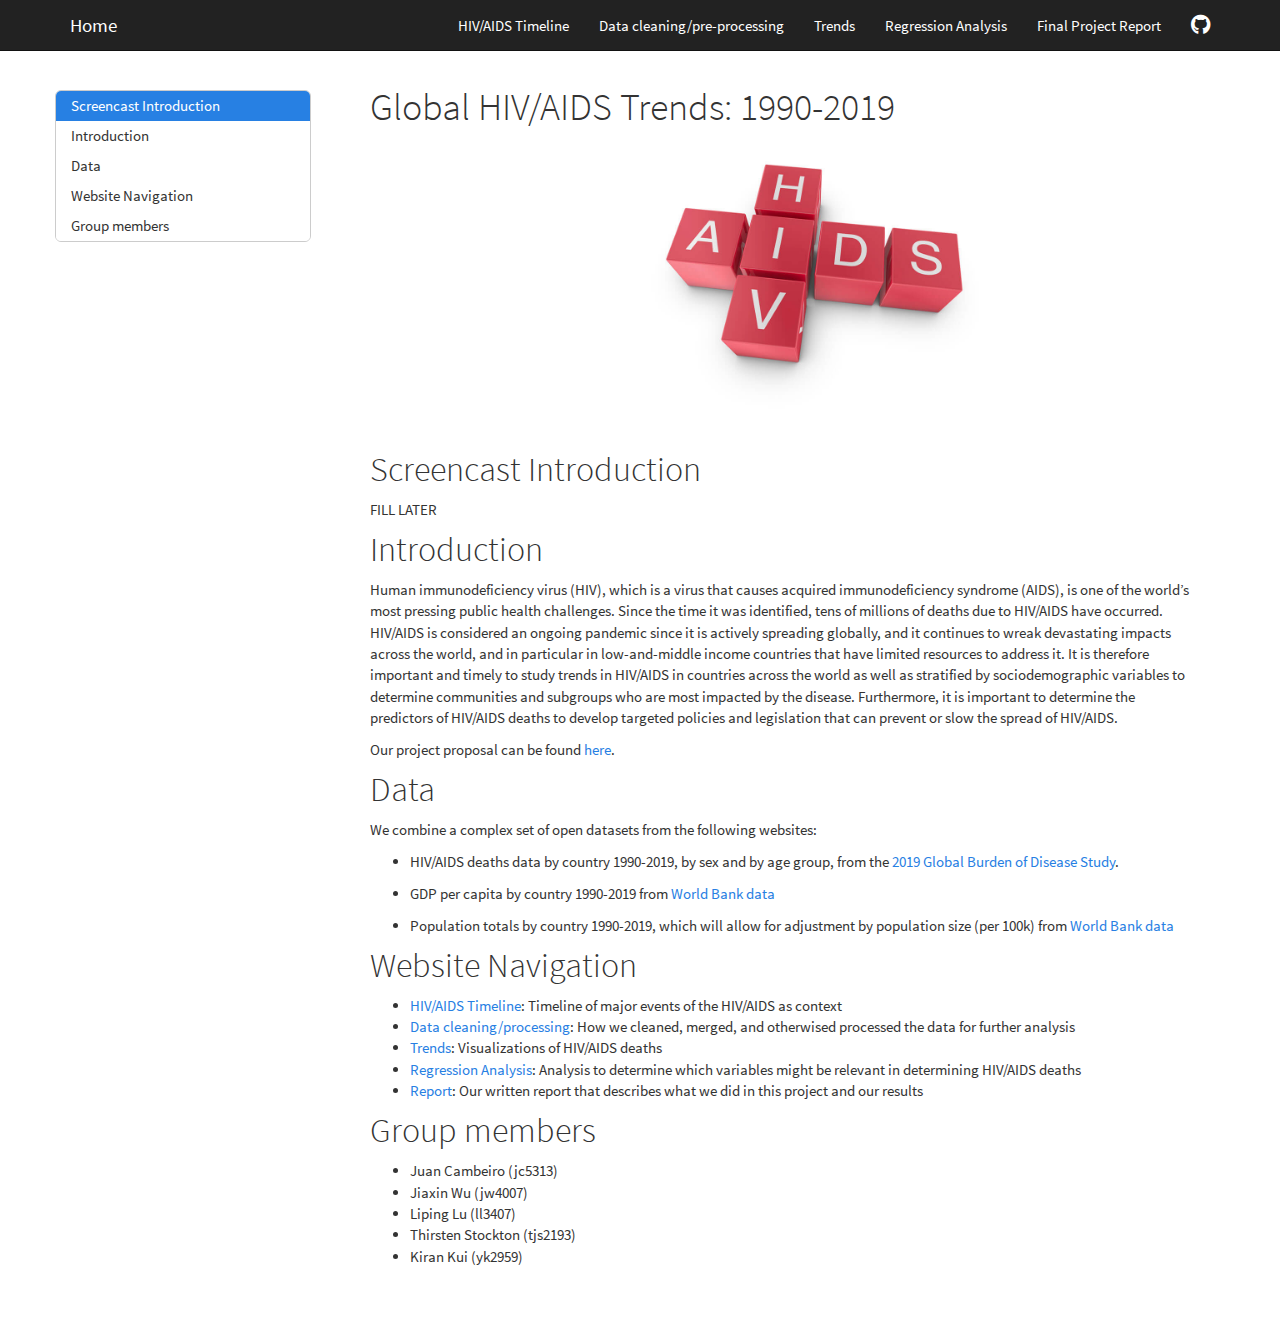
==== index.html @ 31a66072 "updates for clarity" ====
<!DOCTYPE html>

<html>

<head>

<meta charset="utf-8" />
<meta name="generator" content="pandoc" />
<meta http-equiv="X-UA-Compatible" content="IE=EDGE" />




<title>Global HIV/AIDS Trends: 1990-2019</title>

<script src="site_libs/header-attrs-2.18/header-attrs.js"></script>
<script src="site_libs/jquery-3.6.0/jquery-3.6.0.min.js"></script>
<meta name="viewport" content="width=device-width, initial-scale=1" />
<link href="site_libs/bootstrap-3.3.5/css/cosmo.min.css" rel="stylesheet" />
<script src="site_libs/bootstrap-3.3.5/js/bootstrap.min.js"></script>
<script src="site_libs/bootstrap-3.3.5/shim/html5shiv.min.js"></script>
<script src="site_libs/bootstrap-3.3.5/shim/respond.min.js"></script>
<style>h1 {font-size: 34px;}
       h1.title {font-size: 38px;}
       h2 {font-size: 30px;}
       h3 {font-size: 24px;}
       h4 {font-size: 18px;}
       h5 {font-size: 16px;}
       h6 {font-size: 12px;}
       code {color: inherit; background-color: rgba(0, 0, 0, 0.04);}
       pre:not([class]) { background-color: white }</style>
<script src="site_libs/jqueryui-1.11.4/jquery-ui.min.js"></script>
<link href="site_libs/tocify-1.9.1/jquery.tocify.css" rel="stylesheet" />
<script src="site_libs/tocify-1.9.1/jquery.tocify.js"></script>
<script src="site_libs/navigation-1.1/tabsets.js"></script>
<link href="site_libs/highlightjs-9.12.0/default.css" rel="stylesheet" />
<script src="site_libs/highlightjs-9.12.0/highlight.js"></script>
<link href="site_libs/font-awesome-5.1.0/css/all.css" rel="stylesheet" />
<link href="site_libs/font-awesome-5.1.0/css/v4-shims.css" rel="stylesheet" />

<style type="text/css">
  code{white-space: pre-wrap;}
  span.smallcaps{font-variant: small-caps;}
  span.underline{text-decoration: underline;}
  div.column{display: inline-block; vertical-align: top; width: 50%;}
  div.hanging-indent{margin-left: 1.5em; text-indent: -1.5em;}
  ul.task-list{list-style: none;}
    </style>

<style type="text/css">code{white-space: pre;}</style>
<script type="text/javascript">
if (window.hljs) {
  hljs.configure({languages: []});
  hljs.initHighlightingOnLoad();
  if (document.readyState && document.readyState === "complete") {
    window.setTimeout(function() { hljs.initHighlighting(); }, 0);
  }
}
</script>









<style type = "text/css">
.main-container {
  max-width: 940px;
  margin-left: auto;
  margin-right: auto;
}
img {
  max-width:100%;
}
.tabbed-pane {
  padding-top: 12px;
}
.html-widget {
  margin-bottom: 20px;
}
button.code-folding-btn:focus {
  outline: none;
}
summary {
  display: list-item;
}
details > summary > p:only-child {
  display: inline;
}
pre code {
  padding: 0;
}
</style>


<style type="text/css">
.dropdown-submenu {
  position: relative;
}
.dropdown-submenu>.dropdown-menu {
  top: 0;
  left: 100%;
  margin-top: -6px;
  margin-left: -1px;
  border-radius: 0 6px 6px 6px;
}
.dropdown-submenu:hover>.dropdown-menu {
  display: block;
}
.dropdown-submenu>a:after {
  display: block;
  content: " ";
  float: right;
  width: 0;
  height: 0;
  border-color: transparent;
  border-style: solid;
  border-width: 5px 0 5px 5px;
  border-left-color: #cccccc;
  margin-top: 5px;
  margin-right: -10px;
}
.dropdown-submenu:hover>a:after {
  border-left-color: #adb5bd;
}
.dropdown-submenu.pull-left {
  float: none;
}
.dropdown-submenu.pull-left>.dropdown-menu {
  left: -100%;
  margin-left: 10px;
  border-radius: 6px 0 6px 6px;
}
</style>

<script type="text/javascript">
// manage active state of menu based on current page
$(document).ready(function () {
  // active menu anchor
  href = window.location.pathname
  href = href.substr(href.lastIndexOf('/') + 1)
  if (href === "")
    href = "index.html";
  var menuAnchor = $('a[href="' + href + '"]');

  // mark the anchor link active (and if it's in a dropdown, also mark that active)
  var dropdown = menuAnchor.closest('li.dropdown');
  if (window.bootstrap) { // Bootstrap 4+
    menuAnchor.addClass('active');
    dropdown.find('> .dropdown-toggle').addClass('active');
  } else { // Bootstrap 3
    menuAnchor.parent().addClass('active');
    dropdown.addClass('active');
  }

  // Navbar adjustments
  var navHeight = $(".navbar").first().height() + 15;
  var style = document.createElement('style');
  var pt = "padding-top: " + navHeight + "px; ";
  var mt = "margin-top: -" + navHeight + "px; ";
  var css = "";
  // offset scroll position for anchor links (for fixed navbar)
  for (var i = 1; i <= 6; i++) {
    css += ".section h" + i + "{ " + pt + mt + "}\n";
  }
  style.innerHTML = "body {" + pt + "padding-bottom: 40px; }\n" + css;
  document.head.appendChild(style);
});
</script>

<!-- tabsets -->

<style type="text/css">
.tabset-dropdown > .nav-tabs {
  display: inline-table;
  max-height: 500px;
  min-height: 44px;
  overflow-y: auto;
  border: 1px solid #ddd;
  border-radius: 4px;
}

.tabset-dropdown > .nav-tabs > li.active:before, .tabset-dropdown > .nav-tabs.nav-tabs-open:before {
  content: "\e259";
  font-family: 'Glyphicons Halflings';
  display: inline-block;
  padding: 10px;
  border-right: 1px solid #ddd;
}

.tabset-dropdown > .nav-tabs.nav-tabs-open > li.active:before {
  content: "\e258";
  font-family: 'Glyphicons Halflings';
  border: none;
}

.tabset-dropdown > .nav-tabs > li.active {
  display: block;
}

.tabset-dropdown > .nav-tabs > li > a,
.tabset-dropdown > .nav-tabs > li > a:focus,
.tabset-dropdown > .nav-tabs > li > a:hover {
  border: none;
  display: inline-block;
  border-radius: 4px;
  background-color: transparent;
}

.tabset-dropdown > .nav-tabs.nav-tabs-open > li {
  display: block;
  float: none;
}

.tabset-dropdown > .nav-tabs > li {
  display: none;
}
</style>

<!-- code folding -->



<style type="text/css">

#TOC {
  margin: 25px 0px 20px 0px;
}
@media (max-width: 768px) {
#TOC {
  position: relative;
  width: 100%;
}
}

@media print {
.toc-content {
  /* see https://github.com/w3c/csswg-drafts/issues/4434 */
  float: right;
}
}

.toc-content {
  padding-left: 30px;
  padding-right: 40px;
}

div.main-container {
  max-width: 1200px;
}

div.tocify {
  width: 20%;
  max-width: 260px;
  max-height: 85%;
}

@media (min-width: 768px) and (max-width: 991px) {
  div.tocify {
    width: 25%;
  }
}

@media (max-width: 767px) {
  div.tocify {
    width: 100%;
    max-width: none;
  }
}

.tocify ul, .tocify li {
  line-height: 20px;
}

.tocify-subheader .tocify-item {
  font-size: 0.90em;
}

.tocify .list-group-item {
  border-radius: 0px;
}


</style>



</head>

<body>


<div class="container-fluid main-container">


<!-- setup 3col/9col grid for toc_float and main content  -->
<div class="row">
<div class="col-xs-12 col-sm-4 col-md-3">
<div id="TOC" class="tocify">
</div>
</div>

<div class="toc-content col-xs-12 col-sm-8 col-md-9">




<div class="navbar navbar-default  navbar-fixed-top" role="navigation">
  <div class="container">
    <div class="navbar-header">
      <button type="button" class="navbar-toggle collapsed" data-toggle="collapse" data-bs-toggle="collapse" data-target="#navbar" data-bs-target="#navbar">
        <span class="icon-bar"></span>
        <span class="icon-bar"></span>
        <span class="icon-bar"></span>
      </button>
      <a class="navbar-brand" href="index.html">Home</a>
    </div>
    <div id="navbar" class="navbar-collapse collapse">
      <ul class="nav navbar-nav">
        
      </ul>
      <ul class="nav navbar-nav navbar-right">
        <li>
  <a href="timeline.html">HIV/AIDS Timeline</a>
</li>
<li>
  <a href="data.html">Data cleaning/pre-processing</a>
</li>
<li>
  <a href="trends.html">Trends</a>
</li>
<li>
  <a href="regression.html">Regression Analysis</a>
</li>
<li>
  <a href="report.html">Final Project Report</a>
</li>
<li>
  <a href="https://github.com/juancambeiro1/hiv_trends.github.io">
    <span class="fa fa-github fa-lg"></span>
     
  </a>
</li>
      </ul>
    </div><!--/.nav-collapse -->
  </div><!--/.container -->
</div><!--/.navbar -->

<div id="header">



<h1 class="title toc-ignore">Global HIV/AIDS Trends: 1990-2019</h1>

</div>


<center>
<img src="images/hiv.jpg" width="500" />
</center>
<p><br></p>
<div id="screencast-introduction" class="section level1">
<h1>Screencast Introduction</h1>
<p>FILL LATER</p>
</div>
<div id="introduction" class="section level1">
<h1>Introduction</h1>
<p>Human immunodeficiency virus (HIV), which is a virus that causes
acquired immunodeficiency syndrome (AIDS), is one of the world’s most
pressing public health challenges. Since the time it was identified,
tens of millions of deaths due to HIV/AIDS have occurred. HIV/AIDS is
considered an ongoing pandemic since it is actively spreading globally,
and it continues to wreak devastating impacts across the world, and in
particular in low-and-middle income countries that have limited
resources to address it. It is therefore important and timely to study
trends in HIV/AIDS in countries across the world as well as stratified
by sociodemographic variables to determine communities and subgroups who
are most impacted by the disease. Furthermore, it is important to
determine the predictors of HIV/AIDS deaths to develop targeted policies
and legislation that can prevent or slow the spread of HIV/AIDS.</p>
<p>Our project proposal can be found <a
href="proposal.html">here</a>.</p>
</div>
<div id="data" class="section level1">
<h1>Data</h1>
<p>We combine a complex set of open datasets from the following
websites:</p>
<ul>
<li><p>HIV/AIDS deaths data by country 1990-2019, by sex and by age
group, from the <a
href="https://vizhub.healthdata.org/gbd-results/?params=gbd-api-2019-public/c896c16b3ce69e85653c71c75e780f64">2019
Global Burden of Disease Study</a>.</p></li>
<li><p>GDP per capita by country 1990-2019 from <a
href="https://data.worldbank.org/indicator/NY.GDP.PCAP.CD?end=2019&amp;start=1990">World
Bank data</a></p></li>
<li><p>Population totals by country 1990-2019, which will allow for
adjustment by population size (per 100k) from <a
href="https://data.worldbank.org/indicator/SP.POP.TOTL">World Bank
data</a></p></li>
</ul>
</div>
<div id="website-navigation" class="section level1">
<h1>Website Navigation</h1>
<ul>
<li><a href="timeline.html">HIV/AIDS Timeline</a>: Timeline of major
events of the HIV/AIDS as context</li>
<li><a href="data.html">Data cleaning/processing</a>: How we cleaned,
merged, and otherwised processed the data for further analysis</li>
<li><a href="trends.html">Trends</a>: Visualizations of HIV/AIDS
deaths</li>
<li><a href="regression.html">Regression Analysis</a>: Analysis to
determine which variables might be relevant in determining HIV/AIDS
deaths</li>
<li><a href="report.html">Report</a>: Our written report that describes
what we did in this project and our results</li>
</ul>
</div>
<div id="group-members" class="section level1">
<h1>Group members</h1>
<ul>
<li>Juan Cambeiro (jc5313)</li>
<li>Jiaxin Wu (jw4007)</li>
<li>Liping Lu (ll3407)</li>
<li>Thirsten Stockton (tjs2193)</li>
<li>Kiran Kui (yk2959)</li>
</ul>
</div>



</div>
</div>

</div>

<script>

// add bootstrap table styles to pandoc tables
function bootstrapStylePandocTables() {
  $('tr.odd').parent('tbody').parent('table').addClass('table table-condensed');
}
$(document).ready(function () {
  bootstrapStylePandocTables();
});


</script>

<!-- tabsets -->

<script>
$(document).ready(function () {
  window.buildTabsets("TOC");
});

$(document).ready(function () {
  $('.tabset-dropdown > .nav-tabs > li').click(function () {
    $(this).parent().toggleClass('nav-tabs-open');
  });
});
</script>

<!-- code folding -->

<script>
$(document).ready(function ()  {

    // temporarily add toc-ignore selector to headers for the consistency with Pandoc
    $('.unlisted.unnumbered').addClass('toc-ignore')

    // move toc-ignore selectors from section div to header
    $('div.section.toc-ignore')
        .removeClass('toc-ignore')
        .children('h1,h2,h3,h4,h5').addClass('toc-ignore');

    // establish options
    var options = {
      selectors: "h1,h2,h3",
      theme: "bootstrap3",
      context: '.toc-content',
      hashGenerator: function (text) {
        return text.replace(/[.\\/?&!#<>]/g, '').replace(/\s/g, '_');
      },
      ignoreSelector: ".toc-ignore",
      scrollTo: 0
    };
    options.showAndHide = true;
    options.smoothScroll = true;

    // tocify
    var toc = $("#TOC").tocify(options).data("toc-tocify");
});
</script>

<!-- dynamically load mathjax for compatibility with self-contained -->
<script>
  (function () {
    var script = document.createElement("script");
    script.type = "text/javascript";
    script.src  = "https://mathjax.rstudio.com/latest/MathJax.js?config=TeX-AMS-MML_HTMLorMML";
    document.getElementsByTagName("head")[0].appendChild(script);
  })();
</script>

</body>
</html>
---- site_libs/bootstrap-3.3.5/css/cosmo.min.css ----
@font-face {
  font-family: 'Source Sans Pro';
  font-style: normal;
  font-weight: 300;
  src: url(fonts/SourceSansProLight.ttf) format('truetype');
}
@font-face {
  font-family: 'Source Sans Pro';
  font-style: normal;
  font-weight: 400;
  src: url(fonts/SourceSansPro.ttf) format('truetype');
}
@font-face {
  font-family: 'Source Sans Pro';
  font-style: normal;
  font-weight: 700;
  src: url(fonts/SourceSansProBold.ttf) format('truetype');
}

/*!
 * bootswatch v3.3.6
 * Homepage: http://bootswatch.com
 * Copyright 2012-2015 Thomas Park
 * Licensed under MIT
 * Based on Bootstrap
*//*!
 * Bootstrap v3.3.6 (http://getbootstrap.com)
 * Copyright 2011-2015 Twitter, Inc.
 * Licensed under MIT (https://github.com/twbs/bootstrap/blob/master/LICENSE)
 *//*! normalize.css v3.0.3 | MIT License | github.com/necolas/normalize.css */html{font-family:sans-serif;-ms-text-size-adjust:100%;-webkit-text-size-adjust:100%}body{margin:0}article,aside,details,figcaption,figure,footer,header,hgroup,main,menu,nav,section,summary{display:block}audio,canvas,progress,video{display:inline-block;vertical-align:baseline}audio:not([controls]){display:none;height:0}[hidden],template{display:none}a{background-color:transparent}a:active,a:hover{outline:0}abbr[title]{border-bottom:1px dotted}b,strong{font-weight:bold}dfn{font-style:italic}h1{font-size:2em;margin:0.67em 0}mark{background:#ff0;color:#000}small{font-size:80%}sub,sup{font-size:75%;line-height:0;position:relative;vertical-align:baseline}sup{top:-0.5em}sub{bottom:-0.25em}img{border:0}svg:not(:root){overflow:hidden}figure{margin:1em 40px}hr{-webkit-box-sizing:content-box;-moz-box-sizing:content-box;box-sizing:content-box;height:0}pre{overflow:auto}code,kbd,pre,samp{font-family:monospace, monospace;font-size:1em}button,input,optgroup,select,textarea{color:inherit;font:inherit;margin:0}button{overflow:visible}button,select{text-transform:none}button,html input[type="button"],input[type="reset"],input[type="submit"]{-webkit-appearance:button;cursor:pointer}button[disabled],html input[disabled]{cursor:default}button::-moz-focus-inner,input::-moz-focus-inner{border:0;padding:0}input{line-height:normal}input[type="checkbox"],input[type="radio"]{-webkit-box-sizing:border-box;-moz-box-sizing:border-box;box-sizing:border-box;padding:0}input[type="number"]::-webkit-inner-spin-button,input[type="number"]::-webkit-outer-spin-button{height:auto}input[type="search"]{-webkit-appearance:textfield;-webkit-box-sizing:content-box;-moz-box-sizing:content-box;box-sizing:content-box}input[type="search"]::-webkit-search-cancel-button,input[type="search"]::-webkit-search-decoration{-webkit-appearance:none}fieldset{border:1px solid #c0c0c0;margin:0 2px;padding:0.35em 0.625em 0.75em}legend{border:0;padding:0}textarea{overflow:auto}optgroup{font-weight:bold}table{border-collapse:collapse;border-spacing:0}td,th{padding:0}/*! Source: https://github.com/h5bp/html5-boilerplate/blob/master/src/css/main.css */@media print{*,*:before,*:after{background:transparent !important;color:#000 !important;-webkit-box-shadow:none !important;box-shadow:none !important;text-shadow:none !important}a,a:visited{text-decoration:underline}a[href]:after{content:" (" attr(href) ")"}abbr[title]:after{content:" (" attr(title) ")"}a[href^="#"]:after,a[href^="javascript:"]:after{content:""}pre,blockquote{border:1px solid #999;page-break-inside:avoid}thead{display:table-header-group}tr,img{page-break-inside:avoid}img{max-width:100% !important}p,h2,h3{orphans:3;widows:3}h2,h3{page-break-after:avoid}.navbar{display:none}.btn>.caret,.dropup>.btn>.caret{border-top-color:#000 !important}.label{border:1px solid #000}.table{border-collapse:collapse !important}.table td,.table th{background-color:#fff !important}.table-bordered th,.table-bordered td{border:1px solid #ddd !important}}@font-face{font-family:'Glyphicons Halflings';src:url('../fonts/glyphicons-halflings-regular.eot');src:url('../fonts/glyphicons-halflings-regular.eot?#iefix') format('embedded-opentype'),url('../fonts/glyphicons-halflings-regular.woff') format('woff'),url('../fonts/glyphicons-halflings-regular.ttf') format('truetype'),url('../fonts/glyphicons-halflings-regular.svg#glyphicons_halflingsregular') format('svg')}.glyphicon{position:relative;top:1px;display:inline-block;font-family:'Glyphicons Halflings';font-style:normal;font-weight:normal;line-height:1;-webkit-font-smoothing:antialiased;-moz-osx-font-smoothing:grayscale}.glyphicon-asterisk:before{content:"\002a"}.glyphicon-plus:before{content:"\002b"}.glyphicon-euro:before,.glyphicon-eur:before{content:"\20ac"}.glyphicon-minus:before{content:"\2212"}.glyphicon-cloud:before{content:"\2601"}.glyphicon-envelope:before{content:"\2709"}.glyphicon-pencil:before{content:"\270f"}.glyphicon-glass:before{content:"\e001"}.glyphicon-music:before{content:"\e002"}.glyphicon-search:before{content:"\e003"}.glyphicon-heart:before{content:"\e005"}.glyphicon-star:before{content:"\e006"}.glyphicon-star-empty:before{content:"\e007"}.glyphicon-user:before{content:"\e008"}.glyphicon-film:before{content:"\e009"}.glyphicon-th-large:before{content:"\e010"}.glyphicon-th:before{content:"\e011"}.glyphicon-th-list:before{content:"\e012"}.glyphicon-ok:before{content:"\e013"}.glyphicon-remove:before{content:"\e014"}.glyphicon-zoom-in:before{content:"\e015"}.glyphicon-zoom-out:before{content:"\e016"}.glyphicon-off:before{content:"\e017"}.glyphicon-signal:before{content:"\e018"}.glyphicon-cog:before{content:"\e019"}.glyphicon-trash:before{content:"\e020"}.glyphicon-home:before{content:"\e021"}.glyphicon-file:before{content:"\e022"}.glyphicon-time:before{content:"\e023"}.glyphicon-road:before{content:"\e024"}.glyphicon-download-alt:before{content:"\e025"}.glyphicon-download:before{content:"\e026"}.glyphicon-upload:before{content:"\e027"}.glyphicon-inbox:before{content:"\e028"}.glyphicon-play-circle:before{content:"\e029"}.glyphicon-repeat:before{content:"\e030"}.glyphicon-refresh:before{content:"\e031"}.glyphicon-list-alt:before{content:"\e032"}.glyphicon-lock:before{content:"\e033"}.glyphicon-flag:before{content:"\e034"}.glyphicon-headphones:before{content:"\e035"}.glyphicon-volume-off:before{content:"\e036"}.glyphicon-volume-down:before{content:"\e037"}.glyphicon-volume-up:before{content:"\e038"}.glyphicon-qrcode:before{content:"\e039"}.glyphicon-barcode:before{content:"\e040"}.glyphicon-tag:before{content:"\e041"}.glyphicon-tags:before{content:"\e042"}.glyphicon-book:before{content:"\e043"}.glyphicon-bookmark:before{content:"\e044"}.glyphicon-print:before{content:"\e045"}.glyphicon-camera:before{content:"\e046"}.glyphicon-font:before{content:"\e047"}.glyphicon-bold:before{content:"\e048"}.glyphicon-italic:before{content:"\e049"}.glyphicon-text-height:before{content:"\e050"}.glyphicon-text-width:before{content:"\e051"}.glyphicon-align-left:before{content:"\e052"}.glyphicon-align-center:before{content:"\e053"}.glyphicon-align-right:before{content:"\e054"}.glyphicon-align-justify:before{content:"\e055"}.glyphicon-list:before{content:"\e056"}.glyphicon-indent-left:before{content:"\e057"}.glyphicon-indent-right:before{content:"\e058"}.glyphicon-facetime-video:before{content:"\e059"}.glyphicon-picture:before{content:"\e060"}.glyphicon-map-marker:before{content:"\e062"}.glyphicon-adjust:before{content:"\e063"}.glyphicon-tint:before{content:"\e064"}.glyphicon-edit:before{content:"\e065"}.glyphicon-share:before{content:"\e066"}.glyphicon-check:before{content:"\e067"}.glyphicon-move:before{content:"\e068"}.glyphicon-step-backward:before{content:"\e069"}.glyphicon-fast-backward:before{content:"\e070"}.glyphicon-backward:before{content:"\e071"}.glyphicon-play:before{content:"\e072"}.glyphicon-pause:before{content:"\e073"}.glyphicon-stop:before{content:"\e074"}.glyphicon-forward:before{content:"\e075"}.glyphicon-fast-forward:before{content:"\e076"}.glyphicon-step-forward:before{content:"\e077"}.glyphicon-eject:before{content:"\e078"}.glyphicon-chevron-left:before{content:"\e079"}.glyphicon-chevron-right:before{content:"\e080"}.glyphicon-plus-sign:before{content:"\e081"}.glyphicon-minus-sign:before{content:"\e082"}.glyphicon-remove-sign:before{content:"\e083"}.glyphicon-ok-sign:before{content:"\e084"}.glyphicon-question-sign:before{content:"\e085"}.glyphicon-info-sign:before{content:"\e086"}.glyphicon-screenshot:before{content:"\e087"}.glyphicon-remove-circle:before{content:"\e088"}.glyphicon-ok-circle:before{content:"\e089"}.glyphicon-ban-circle:before{content:"\e090"}.glyphicon-arrow-left:before{content:"\e091"}.glyphicon-arrow-right:before{content:"\e092"}.glyphicon-arrow-up:before{content:"\e093"}.glyphicon-arrow-down:before{content:"\e094"}.glyphicon-share-alt:before{content:"\e095"}.glyphicon-resize-full:before{content:"\e096"}.glyphicon-resize-small:before{content:"\e097"}.glyphicon-exclamation-sign:before{content:"\e101"}.glyphicon-gift:before{content:"\e102"}.glyphicon-leaf:before{content:"\e103"}.glyphicon-fire:before{content:"\e104"}.glyphicon-eye-open:before{content:"\e105"}.glyphicon-eye-close:before{content:"\e106"}.glyphicon-warning-sign:before{content:"\e107"}.glyphicon-plane:before{content:"\e108"}.glyphicon-calendar:before{content:"\e109"}.glyphicon-random:before{content:"\e110"}.glyphicon-comment:before{content:"\e111"}.glyphicon-magnet:before{content:"\e112"}.glyphicon-chevron-up:before{content:"\e113"}.glyphicon-chevron-down:before{content:"\e114"}.glyphicon-retweet:before{content:"\e115"}.glyphicon-shopping-cart:before{content:"\e116"}.glyphicon-folder-close:before{content:"\e117"}.glyphicon-folder-open:before{content:"\e118"}.glyphicon-resize-vertical:before{content:"\e119"}.glyphicon-resize-horizontal:before{content:"\e120"}.glyphicon-hdd:before{content:"\e121"}.glyphicon-bullhorn:before{content:"\e122"}.glyphicon-bell:before{content:"\e123"}.glyphicon-certificate:before{content:"\e124"}.glyphicon-thumbs-up:before{content:"\e125"}.glyphicon-thumbs-down:before{content:"\e126"}.glyphicon-hand-right:before{content:"\e127"}.glyphicon-hand-left:before{content:"\e128"}.glyphicon-hand-up:before{content:"\e129"}.glyphicon-hand-down:before{content:"\e130"}.glyphicon-circle-arrow-right:before{content:"\e131"}.glyphicon-circle-arrow-left:before{content:"\e132"}.glyphicon-circle-arrow-up:before{content:"\e133"}.glyphicon-circle-arrow-down:before{content:"\e134"}.glyphicon-globe:before{content:"\e135"}.glyphicon-wrench:before{content:"\e136"}.glyphicon-tasks:before{content:"\e137"}.glyphicon-filter:before{content:"\e138"}.glyphicon-briefcase:before{content:"\e139"}.glyphicon-fullscreen:before{content:"\e140"}.glyphicon-dashboard:before{content:"\e141"}.glyphicon-paperclip:before{content:"\e142"}.glyphicon-heart-empty:before{content:"\e143"}.glyphicon-link:before{content:"\e144"}.glyphicon-phone:before{content:"\e145"}.glyphicon-pushpin:before{content:"\e146"}.glyphicon-usd:before{content:"\e148"}.glyphicon-gbp:before{content:"\e149"}.glyphicon-sort:before{content:"\e150"}.glyphicon-sort-by-alphabet:before{content:"\e151"}.glyphicon-sort-by-alphabet-alt:before{content:"\e152"}.glyphicon-sort-by-order:before{content:"\e153"}.glyphicon-sort-by-order-alt:before{content:"\e154"}.glyphicon-sort-by-attributes:before{content:"\e155"}.glyphicon-sort-by-attributes-alt:before{content:"\e156"}.glyphicon-unchecked:before{content:"\e157"}.glyphicon-expand:before{content:"\e158"}.glyphicon-collapse-down:before{content:"\e159"}.glyphicon-collapse-up:before{content:"\e160"}.glyphicon-log-in:before{content:"\e161"}.glyphicon-flash:before{content:"\e162"}.glyphicon-log-out:before{content:"\e163"}.glyphicon-new-window:before{content:"\e164"}.glyphicon-record:before{content:"\e165"}.glyphicon-save:before{content:"\e166"}.glyphicon-open:before{content:"\e167"}.glyphicon-saved:before{content:"\e168"}.glyphicon-import:before{content:"\e169"}.glyphicon-export:before{content:"\e170"}.glyphicon-send:before{content:"\e171"}.glyphicon-floppy-disk:before{content:"\e172"}.glyphicon-floppy-saved:before{content:"\e173"}.glyphicon-floppy-remove:before{content:"\e174"}.glyphicon-floppy-save:before{content:"\e175"}.glyphicon-floppy-open:before{content:"\e176"}.glyphicon-credit-card:before{content:"\e177"}.glyphicon-transfer:before{content:"\e178"}.glyphicon-cutlery:before{content:"\e179"}.glyphicon-header:before{content:"\e180"}.glyphicon-compressed:before{content:"\e181"}.glyphicon-earphone:before{content:"\e182"}.glyphicon-phone-alt:before{content:"\e183"}.glyphicon-tower:before{content:"\e184"}.glyphicon-stats:before{content:"\e185"}.glyphicon-sd-video:before{content:"\e186"}.glyphicon-hd-video:before{content:"\e187"}.glyphicon-subtitles:before{content:"\e188"}.glyphicon-sound-stereo:before{content:"\e189"}.glyphicon-sound-dolby:before{content:"\e190"}.glyphicon-sound-5-1:before{content:"\e191"}.glyphicon-sound-6-1:before{content:"\e192"}.glyphicon-sound-7-1:before{content:"\e193"}.glyphicon-copyright-mark:before{content:"\e194"}.glyphicon-registration-mark:before{content:"\e195"}.glyphicon-cloud-download:before{content:"\e197"}.glyphicon-cloud-upload:before{content:"\e198"}.glyphicon-tree-conifer:before{content:"\e199"}.glyphicon-tree-deciduous:before{content:"\e200"}.glyphicon-cd:before{content:"\e201"}.glyphicon-save-file:before{content:"\e202"}.glyphicon-open-file:before{content:"\e203"}.glyphicon-level-up:before{content:"\e204"}.glyphicon-copy:before{content:"\e205"}.glyphicon-paste:before{content:"\e206"}.glyphicon-alert:before{content:"\e209"}.glyphicon-equalizer:before{content:"\e210"}.glyphicon-king:before{content:"\e211"}.glyphicon-queen:before{content:"\e212"}.glyphicon-pawn:before{content:"\e213"}.glyphicon-bishop:before{content:"\e214"}.glyphicon-knight:before{content:"\e215"}.glyphicon-baby-formula:before{content:"\e216"}.glyphicon-tent:before{content:"\26fa"}.glyphicon-blackboard:before{content:"\e218"}.glyphicon-bed:before{content:"\e219"}.glyphicon-apple:before{content:"\f8ff"}.glyphicon-erase:before{content:"\e221"}.glyphicon-hourglass:before{content:"\231b"}.glyphicon-lamp:before{content:"\e223"}.glyphicon-duplicate:before{content:"\e224"}.glyphicon-piggy-bank:before{content:"\e225"}.glyphicon-scissors:before{content:"\e226"}.glyphicon-bitcoin:before{content:"\e227"}.glyphicon-btc:before{content:"\e227"}.glyphicon-xbt:before{content:"\e227"}.glyphicon-yen:before{content:"\00a5"}.glyphicon-jpy:before{content:"\00a5"}.glyphicon-ruble:before{content:"\20bd"}.glyphicon-rub:before{content:"\20bd"}.glyphicon-scale:before{content:"\e230"}.glyphicon-ice-lolly:before{content:"\e231"}.glyphicon-ice-lolly-tasted:before{content:"\e232"}.glyphicon-education:before{content:"\e233"}.glyphicon-option-horizontal:before{content:"\e234"}.glyphicon-option-vertical:before{content:"\e235"}.glyphicon-menu-hamburger:before{content:"\e236"}.glyphicon-modal-window:before{content:"\e237"}.glyphicon-oil:before{content:"\e238"}.glyphicon-grain:before{content:"\e239"}.glyphicon-sunglasses:before{content:"\e240"}.glyphicon-text-size:before{content:"\e241"}.glyphicon-text-color:before{content:"\e242"}.glyphicon-text-background:before{content:"\e243"}.glyphicon-object-align-top:before{content:"\e244"}.glyphicon-object-align-bottom:before{content:"\e245"}.glyphicon-object-align-horizontal:before{content:"\e246"}.glyphicon-object-align-left:before{content:"\e247"}.glyphicon-object-align-vertical:before{content:"\e248"}.glyphicon-object-align-right:before{content:"\e249"}.glyphicon-triangle-right:before{content:"\e250"}.glyphicon-triangle-left:before{content:"\e251"}.glyphicon-triangle-bottom:before{content:"\e252"}.glyphicon-triangle-top:before{content:"\e253"}.glyphicon-console:before{content:"\e254"}.glyphicon-superscript:before{content:"\e255"}.glyphicon-subscript:before{content:"\e256"}.glyphicon-menu-left:before{content:"\e257"}.glyphicon-menu-right:before{content:"\e258"}.glyphicon-menu-down:before{content:"\e259"}.glyphicon-menu-up:before{content:"\e260"}*{-webkit-box-sizing:border-box;-moz-box-sizing:border-box;box-sizing:border-box}*:before,*:after{-webkit-box-sizing:border-box;-moz-box-sizing:border-box;box-sizing:border-box}html{font-size:10px;-webkit-tap-highlight-color:rgba(0,0,0,0)}body{font-family:"Source Sans Pro",Calibri,Candara,Arial,sans-serif;font-size:15px;line-height:1.42857143;color:#333333;background-color:#ffffff}input,button,select,textarea{font-family:inherit;font-size:inherit;line-height:inherit}a{color:#2780e3;text-decoration:none}a:hover,a:focus{color:#165ba8;text-decoration:underline}a:focus{outline:thin dotted;outline:5px auto -webkit-focus-ring-color;outline-offset:-2px}figure{margin:0}img{vertical-align:middle}.img-responsive,.thumbnail>img,.thumbnail a>img,.carousel-inner>.item>img,.carousel-inner>.item>a>img{display:block;max-width:100%;height:auto}.img-rounded{border-radius:0}.img-thumbnail{padding:4px;line-height:1.42857143;background-color:#ffffff;border:1px solid #dddddd;border-radius:0;-webkit-transition:all .2s ease-in-out;-o-transition:all .2s ease-in-out;transition:all .2s ease-in-out;display:inline-block;max-width:100%;height:auto}.img-circle{border-radius:50%}hr{margin-top:21px;margin-bottom:21px;border:0;border-top:1px solid #e6e6e6}.sr-only{position:absolute;width:1px;height:1px;margin:-1px;padding:0;overflow:hidden;clip:rect(0, 0, 0, 0);border:0}.sr-only-focusable:active,.sr-only-focusable:focus{position:static;width:auto;height:auto;margin:0;overflow:visible;clip:auto}[role="button"]{cursor:pointer}h1,h2,h3,h4,h5,h6,.h1,.h2,.h3,.h4,.h5,.h6{font-family:"Source Sans Pro",Calibri,Candara,Arial,sans-serif;font-weight:300;line-height:1.1;color:inherit}h1 small,h2 small,h3 small,h4 small,h5 small,h6 small,.h1 small,.h2 small,.h3 small,.h4 small,.h5 small,.h6 small,h1 .small,h2 .small,h3 .small,h4 .small,h5 .small,h6 .small,.h1 .small,.h2 .small,.h3 .small,.h4 .small,.h5 .small,.h6 .small{font-weight:normal;line-height:1;color:#999999}h1,.h1,h2,.h2,h3,.h3{margin-top:21px;margin-bottom:10.5px}h1 small,.h1 small,h2 small,.h2 small,h3 small,.h3 small,h1 .small,.h1 .small,h2 .small,.h2 .small,h3 .small,.h3 .small{font-size:65%}h4,.h4,h5,.h5,h6,.h6{margin-top:10.5px;margin-bottom:10.5px}h4 small,.h4 small,h5 small,.h5 small,h6 small,.h6 small,h4 .small,.h4 .small,h5 .small,.h5 .small,h6 .small,.h6 .small{font-size:75%}h1,.h1{font-size:39px}h2,.h2{font-size:32px}h3,.h3{font-size:26px}h4,.h4{font-size:19px}h5,.h5{font-size:15px}h6,.h6{font-size:13px}p{margin:0 0 10.5px}.lead{margin-bottom:21px;font-size:17px;font-weight:300;line-height:1.4}@media (min-width:768px){.lead{font-size:22.5px}}small,.small{font-size:86%}mark,.mark{background-color:#ff7518;padding:.2em}.text-left{text-align:left}.text-right{text-align:right}.text-center{text-align:center}.text-justify{text-align:justify}.text-nowrap{white-space:nowrap}.text-lowercase{text-transform:lowercase}.text-uppercase{text-transform:uppercase}.text-capitalize{text-transform:capitalize}.text-muted{color:#999999}.text-primary{color:#2780e3}a.text-primary:hover,a.text-primary:focus{color:#1967be}.text-success{color:#ffffff}a.text-success:hover,a.text-success:focus{color:#e6e6e6}.text-info{color:#ffffff}a.text-info:hover,a.text-info:focus{color:#e6e6e6}.text-warning{color:#ffffff}a.text-warning:hover,a.text-warning:focus{color:#e6e6e6}.text-danger{color:#ffffff}a.text-danger:hover,a.text-danger:focus{color:#e6e6e6}.bg-primary{color:#fff;background-color:#2780e3}a.bg-primary:hover,a.bg-primary:focus{background-color:#1967be}.bg-success{background-color:#3fb618}a.bg-success:hover,a.bg-success:focus{background-color:#2f8912}.bg-info{background-color:#9954bb}a.bg-info:hover,a.bg-info:focus{background-color:#7e3f9d}.bg-warning{background-color:#ff7518}a.bg-warning:hover,a.bg-warning:focus{background-color:#e45c00}.bg-danger{background-color:#ff0039}a.bg-danger:hover,a.bg-danger:focus{background-color:#cc002e}.page-header{padding-bottom:9.5px;margin:42px 0 21px;border-bottom:1px solid #e6e6e6}ul,ol{margin-top:0;margin-bottom:10.5px}ul ul,ol ul,ul ol,ol ol{margin-bottom:0}.list-unstyled{padding-left:0;list-style:none}.list-inline{padding-left:0;list-style:none;margin-left:-5px}.list-inline>li{display:inline-block;padding-left:5px;padding-right:5px}dl{margin-top:0;margin-bottom:21px}dt,dd{line-height:1.42857143}dt{font-weight:bold}dd{margin-left:0}@media (min-width:768px){.dl-horizontal dt{float:left;width:160px;clear:left;text-align:right;overflow:hidden;text-overflow:ellipsis;white-space:nowrap}.dl-horizontal dd{margin-left:180px}}abbr[title],abbr[data-original-title]{cursor:help;border-bottom:1px dotted #999999}.initialism{font-size:90%;text-transform:uppercase}blockquote{padding:10.5px 21px;margin:0 0 21px;font-size:18.75px;border-left:5px solid #e6e6e6}blockquote p:last-child,blockquote ul:last-child,blockquote ol:last-child{margin-bottom:0}blockquote footer,blockquote small,blockquote .small{display:block;font-size:80%;line-height:1.42857143;color:#999999}blockquote footer:before,blockquote small:before,blockquote .small:before{content:'\2014 \00A0'}.blockquote-reverse,blockquote.pull-right{padding-right:15px;padding-left:0;border-right:5px solid #e6e6e6;border-left:0;text-align:right}.blockquote-reverse footer:before,blockquote.pull-right footer:before,.blockquote-reverse small:before,blockquote.pull-right small:before,.blockquote-reverse .small:before,blockquote.pull-right .small:before{content:''}.blockquote-reverse footer:after,blockquote.pull-right footer:after,.blockquote-reverse small:after,blockquote.pull-right small:after,.blockquote-reverse .small:after,blockquote.pull-right .small:after{content:'\00A0 \2014'}address{margin-bottom:21px;font-style:normal;line-height:1.42857143}code,kbd,pre,samp{font-family:monospace}code{padding:2px 4px;font-size:90%;color:#c7254e;background-color:#f9f2f4;border-radius:0}kbd{padding:2px 4px;font-size:90%;color:#ffffff;background-color:#333333;border-radius:0;-webkit-box-shadow:inset 0 -1px 0 rgba(0,0,0,0.25);box-shadow:inset 0 -1px 0 rgba(0,0,0,0.25)}kbd kbd{padding:0;font-size:100%;font-weight:bold;-webkit-box-shadow:none;box-shadow:none}pre{display:block;padding:10px;margin:0 0 10.5px;font-size:14px;line-height:1.42857143;word-break:break-all;word-wrap:break-word;color:#333333;background-color:#f5f5f5;border:1px solid #cccccc;border-radius:0}pre code{padding:0;font-size:inherit;color:inherit;white-space:pre-wrap;background-color:transparent;border-radius:0}.pre-scrollable{max-height:340px;overflow-y:scroll}.container{margin-right:auto;margin-left:auto;padding-left:15px;padding-right:15px}@media (min-width:768px){.container{width:750px}}@media (min-width:992px){.container{width:970px}}@media (min-width:1200px){.container{width:1170px}}.container-fluid{margin-right:auto;margin-left:auto;padding-left:15px;padding-right:15px}.row{margin-left:-15px;margin-right:-15px}.col-xs-1,.col-sm-1,.col-md-1,.col-lg-1,.col-xs-2,.col-sm-2,.col-md-2,.col-lg-2,.col-xs-3,.col-sm-3,.col-md-3,.col-lg-3,.col-xs-4,.col-sm-4,.col-md-4,.col-lg-4,.col-xs-5,.col-sm-5,.col-md-5,.col-lg-5,.col-xs-6,.col-sm-6,.col-md-6,.col-lg-6,.col-xs-7,.col-sm-7,.col-md-7,.col-lg-7,.col-xs-8,.col-sm-8,.col-md-8,.col-lg-8,.col-xs-9,.col-sm-9,.col-md-9,.col-lg-9,.col-xs-10,.col-sm-10,.col-md-10,.col-lg-10,.col-xs-11,.col-sm-11,.col-md-11,.col-lg-11,.col-xs-12,.col-sm-12,.col-md-12,.col-lg-12{position:relative;min-height:1px;padding-left:15px;padding-right:15px}.col-xs-1,.col-xs-2,.col-xs-3,.col-xs-4,.col-xs-5,.col-xs-6,.col-xs-7,.col-xs-8,.col-xs-9,.col-xs-10,.col-xs-11,.col-xs-12{float:left}.col-xs-12{width:100%}.col-xs-11{width:91.66666667%}.col-xs-10{width:83.33333333%}.col-xs-9{width:75%}.col-xs-8{width:66.66666667%}.col-xs-7{width:58.33333333%}.col-xs-6{width:50%}.col-xs-5{width:41.66666667%}.col-xs-4{width:33.33333333%}.col-xs-3{width:25%}.col-xs-2{width:16.66666667%}.col-xs-1{width:8.33333333%}.col-xs-pull-12{right:100%}.col-xs-pull-11{right:91.66666667%}.col-xs-pull-10{right:83.33333333%}.col-xs-pull-9{right:75%}.col-xs-pull-8{right:66.66666667%}.col-xs-pull-7{right:58.33333333%}.col-xs-pull-6{right:50%}.col-xs-pull-5{right:41.66666667%}.col-xs-pull-4{right:33.33333333%}.col-xs-pull-3{right:25%}.col-xs-pull-2{right:16.66666667%}.col-xs-pull-1{right:8.33333333%}.col-xs-pull-0{right:auto}.col-xs-push-12{left:100%}.col-xs-push-11{left:91.66666667%}.col-xs-push-10{left:83.33333333%}.col-xs-push-9{left:75%}.col-xs-push-8{left:66.66666667%}.col-xs-push-7{left:58.33333333%}.col-xs-push-6{left:50%}.col-xs-push-5{left:41.66666667%}.col-xs-push-4{left:33.33333333%}.col-xs-push-3{left:25%}.col-xs-push-2{left:16.66666667%}.col-xs-push-1{left:8.33333333%}.col-xs-push-0{left:auto}.col-xs-offset-12{margin-left:100%}.col-xs-offset-11{margin-left:91.66666667%}.col-xs-offset-10{margin-left:83.33333333%}.col-xs-offset-9{margin-left:75%}.col-xs-offset-8{margin-left:66.66666667%}.col-xs-offset-7{margin-left:58.33333333%}.col-xs-offset-6{margin-left:50%}.col-xs-offset-5{margin-left:41.66666667%}.col-xs-offset-4{margin-left:33.33333333%}.col-xs-offset-3{margin-left:25%}.col-xs-offset-2{margin-left:16.66666667%}.col-xs-offset-1{margin-left:8.33333333%}.col-xs-offset-0{margin-left:0%}@media (min-width:768px){.col-sm-1,.col-sm-2,.col-sm-3,.col-sm-4,.col-sm-5,.col-sm-6,.col-sm-7,.col-sm-8,.col-sm-9,.col-sm-10,.col-sm-11,.col-sm-12{float:left}.col-sm-12{width:100%}.col-sm-11{width:91.66666667%}.col-sm-10{width:83.33333333%}.col-sm-9{width:75%}.col-sm-8{width:66.66666667%}.col-sm-7{width:58.33333333%}.col-sm-6{width:50%}.col-sm-5{width:41.66666667%}.col-sm-4{width:33.33333333%}.col-sm-3{width:25%}.col-sm-2{width:16.66666667%}.col-sm-1{width:8.33333333%}.col-sm-pull-12{right:100%}.col-sm-pull-11{right:91.66666667%}.col-sm-pull-10{right:83.33333333%}.col-sm-pull-9{right:75%}.col-sm-pull-8{right:66.66666667%}.col-sm-pull-7{right:58.33333333%}.col-sm-pull-6{right:50%}.col-sm-pull-5{right:41.66666667%}.col-sm-pull-4{right:33.33333333%}.col-sm-pull-3{right:25%}.col-sm-pull-2{right:16.66666667%}.col-sm-pull-1{right:8.33333333%}.col-sm-pull-0{right:auto}.col-sm-push-12{left:100%}.col-sm-push-11{left:91.66666667%}.col-sm-push-10{left:83.33333333%}.col-sm-push-9{left:75%}.col-sm-push-8{left:66.66666667%}.col-sm-push-7{left:58.33333333%}.col-sm-push-6{left:50%}.col-sm-push-5{left:41.66666667%}.col-sm-push-4{left:33.33333333%}.col-sm-push-3{left:25%}.col-sm-push-2{left:16.66666667%}.col-sm-push-1{left:8.33333333%}.col-sm-push-0{left:auto}.col-sm-offset-12{margin-left:100%}.col-sm-offset-11{margin-left:91.66666667%}.col-sm-offset-10{margin-left:83.33333333%}.col-sm-offset-9{margin-left:75%}.col-sm-offset-8{margin-left:66.66666667%}.col-sm-offset-7{margin-left:58.33333333%}.col-sm-offset-6{margin-left:50%}.col-sm-offset-5{margin-left:41.66666667%}.col-sm-offset-4{margin-left:33.33333333%}.col-sm-offset-3{margin-left:25%}.col-sm-offset-2{margin-left:16.66666667%}.col-sm-offset-1{margin-left:8.33333333%}.col-sm-offset-0{margin-left:0%}}@media (min-width:992px){.col-md-1,.col-md-2,.col-md-3,.col-md-4,.col-md-5,.col-md-6,.col-md-7,.col-md-8,.col-md-9,.col-md-10,.col-md-11,.col-md-12{float:left}.col-md-12{width:100%}.col-md-11{width:91.66666667%}.col-md-10{width:83.33333333%}.col-md-9{width:75%}.col-md-8{width:66.66666667%}.col-md-7{width:58.33333333%}.col-md-6{width:50%}.col-md-5{width:41.66666667%}.col-md-4{width:33.33333333%}.col-md-3{width:25%}.col-md-2{width:16.66666667%}.col-md-1{width:8.33333333%}.col-md-pull-12{right:100%}.col-md-pull-11{right:91.66666667%}.col-md-pull-10{right:83.33333333%}.col-md-pull-9{right:75%}.col-md-pull-8{right:66.66666667%}.col-md-pull-7{right:58.33333333%}.col-md-pull-6{right:50%}.col-md-pull-5{right:41.66666667%}.col-md-pull-4{right:33.33333333%}.col-md-pull-3{right:25%}.col-md-pull-2{right:16.66666667%}.col-md-pull-1{right:8.33333333%}.col-md-pull-0{right:auto}.col-md-push-12{left:100%}.col-md-push-11{left:91.66666667%}.col-md-push-10{left:83.33333333%}.col-md-push-9{left:75%}.col-md-push-8{left:66.66666667%}.col-md-push-7{left:58.33333333%}.col-md-push-6{left:50%}.col-md-push-5{left:41.66666667%}.col-md-push-4{left:33.33333333%}.col-md-push-3{left:25%}.col-md-push-2{left:16.66666667%}.col-md-push-1{left:8.33333333%}.col-md-push-0{left:auto}.col-md-offset-12{margin-left:100%}.col-md-offset-11{margin-left:91.66666667%}.col-md-offset-10{margin-left:83.33333333%}.col-md-offset-9{margin-left:75%}.col-md-offset-8{margin-left:66.66666667%}.col-md-offset-7{margin-left:58.33333333%}.col-md-offset-6{margin-left:50%}.col-md-offset-5{margin-left:41.66666667%}.col-md-offset-4{margin-left:33.33333333%}.col-md-offset-3{margin-left:25%}.col-md-offset-2{margin-left:16.66666667%}.col-md-offset-1{margin-left:8.33333333%}.col-md-offset-0{margin-left:0%}}@media (min-width:1200px){.col-lg-1,.col-lg-2,.col-lg-3,.col-lg-4,.col-lg-5,.col-lg-6,.col-lg-7,.col-lg-8,.col-lg-9,.col-lg-10,.col-lg-11,.col-lg-12{float:left}.col-lg-12{width:100%}.col-lg-11{width:91.66666667%}.col-lg-10{width:83.33333333%}.col-lg-9{width:75%}.col-lg-8{width:66.66666667%}.col-lg-7{width:58.33333333%}.col-lg-6{width:50%}.col-lg-5{width:41.66666667%}.col-lg-4{width:33.33333333%}.col-lg-3{width:25%}.col-lg-2{width:16.66666667%}.col-lg-1{width:8.33333333%}.col-lg-pull-12{right:100%}.col-lg-pull-11{right:91.66666667%}.col-lg-pull-10{right:83.33333333%}.col-lg-pull-9{right:75%}.col-lg-pull-8{right:66.66666667%}.col-lg-pull-7{right:58.33333333%}.col-lg-pull-6{right:50%}.col-lg-pull-5{right:41.66666667%}.col-lg-pull-4{right:33.33333333%}.col-lg-pull-3{right:25%}.col-lg-pull-2{right:16.66666667%}.col-lg-pull-1{right:8.33333333%}.col-lg-pull-0{right:auto}.col-lg-push-12{left:100%}.col-lg-push-11{left:91.66666667%}.col-lg-push-10{left:83.33333333%}.col-lg-push-9{left:75%}.col-lg-push-8{left:66.66666667%}.col-lg-push-7{left:58.33333333%}.col-lg-push-6{left:50%}.col-lg-push-5{left:41.66666667%}.col-lg-push-4{left:33.33333333%}.col-lg-push-3{left:25%}.col-lg-push-2{left:16.66666667%}.col-lg-push-1{left:8.33333333%}.col-lg-push-0{left:auto}.col-lg-offset-12{margin-left:100%}.col-lg-offset-11{margin-left:91.66666667%}.col-lg-offset-10{margin-left:83.33333333%}.col-lg-offset-9{margin-left:75%}.col-lg-offset-8{margin-left:66.66666667%}.col-lg-offset-7{margin-left:58.33333333%}.col-lg-offset-6{margin-left:50%}.col-lg-offset-5{margin-left:41.66666667%}.col-lg-offset-4{margin-left:33.33333333%}.col-lg-offset-3{margin-left:25%}.col-lg-offset-2{margin-left:16.66666667%}.col-lg-offset-1{margin-left:8.33333333%}.col-lg-offset-0{margin-left:0%}}table{background-color:transparent}caption{padding-top:8px;padding-bottom:8px;color:#999999;text-align:left}th{}.table{width:100%;max-width:100%;margin-bottom:21px}.table>thead>tr>th,.table>tbody>tr>th,.table>tfoot>tr>th,.table>thead>tr>td,.table>tbody>tr>td,.table>tfoot>tr>td{padding:8px;line-height:1.42857143;vertical-align:top;border-top:1px solid #dddddd}.table>thead>tr>th{vertical-align:bottom;border-bottom:2px solid #dddddd}.table>caption+thead>tr:first-child>th,.table>colgroup+thead>tr:first-child>th,.table>thead:first-child>tr:first-child>th,.table>caption+thead>tr:first-child>td,.table>colgroup+thead>tr:first-child>td,.table>thead:first-child>tr:first-child>td{border-top:0}.table>tbody+tbody{border-top:2px solid #dddddd}.table .table{background-color:#ffffff}.table-condensed>thead>tr>th,.table-condensed>tbody>tr>th,.table-condensed>tfoot>tr>th,.table-condensed>thead>tr>td,.table-condensed>tbody>tr>td,.table-condensed>tfoot>tr>td{padding:5px}.table-bordered{border:1px solid #dddddd}.table-bordered>thead>tr>th,.table-bordered>tbody>tr>th,.table-bordered>tfoot>tr>th,.table-bordered>thead>tr>td,.table-bordered>tbody>tr>td,.table-bordered>tfoot>tr>td{border:1px solid #dddddd}.table-bordered>thead>tr>th,.table-bordered>thead>tr>td{border-bottom-width:2px}.table-striped>tbody>tr:nth-of-type(odd){background-color:#f9f9f9}.table-hover>tbody>tr:hover{background-color:#f5f5f5}table col[class*="col-"]{position:static;float:none;display:table-column}table td[class*="col-"],table th[class*="col-"]{position:static;float:none;display:table-cell}.table>thead>tr>td.active,.table>tbody>tr>td.active,.table>tfoot>tr>td.active,.table>thead>tr>th.active,.table>tbody>tr>th.active,.table>tfoot>tr>th.active,.table>thead>tr.active>td,.table>tbody>tr.active>td,.table>tfoot>tr.active>td,.table>thead>tr.active>th,.table>tbody>tr.active>th,.table>tfoot>tr.active>th{background-color:#f5f5f5}.table-hover>tbody>tr>td.active:hover,.table-hover>tbody>tr>th.active:hover,.table-hover>tbody>tr.active:hover>td,.table-hover>tbody>tr:hover>.active,.table-hover>tbody>tr.active:hover>th{background-color:#e8e8e8}.table>thead>tr>td.success,.table>tbody>tr>td.success,.table>tfoot>tr>td.success,.table>thead>tr>th.success,.table>tbody>tr>th.success,.table>tfoot>tr>th.success,.table>thead>tr.success>td,.table>tbody>tr.success>td,.table>tfoot>tr.success>td,.table>thead>tr.success>th,.table>tbody>tr.success>th,.table>tfoot>tr.success>th{background-color:#3fb618}.table-hover>tbody>tr>td.success:hover,.table-hover>tbody>tr>th.success:hover,.table-hover>tbody>tr.success:hover>td,.table-hover>tbody>tr:hover>.success,.table-hover>tbody>tr.success:hover>th{background-color:#379f15}.table>thead>tr>td.info,.table>tbody>tr>td.info,.table>tfoot>tr>td.info,.table>thead>tr>th.info,.table>tbody>tr>th.info,.table>tfoot>tr>th.info,.table>thead>tr.info>td,.table>tbody>tr.info>td,.table>tfoot>tr.info>td,.table>thead>tr.info>th,.table>tbody>tr.info>th,.table>tfoot>tr.info>th{background-color:#9954bb}.table-hover>tbody>tr>td.info:hover,.table-hover>tbody>tr>th.info:hover,.table-hover>tbody>tr.info:hover>td,.table-hover>tbody>tr:hover>.info,.table-hover>tbody>tr.info:hover>th{background-color:#8d46b0}.table>thead>tr>td.warning,.table>tbody>tr>td.warning,.table>tfoot>tr>td.warning,.table>thead>tr>th.warning,.table>tbody>tr>th.warning,.table>tfoot>tr>th.warning,.table>thead>tr.warning>td,.table>tbody>tr.warning>td,.table>tfoot>tr.warning>td,.table>thead>tr.warning>th,.table>tbody>tr.warning>th,.table>tfoot>tr.warning>th{background-color:#ff7518}.table-hover>tbody>tr>td.warning:hover,.table-hover>tbody>tr>th.warning:hover,.table-hover>tbody>tr.warning:hover>td,.table-hover>tbody>tr:hover>.warning,.table-hover>tbody>tr.warning:hover>th{background-color:#fe6600}.table>thead>tr>td.danger,.table>tbody>tr>td.danger,.table>tfoot>tr>td.danger,.table>thead>tr>th.danger,.table>tbody>tr>th.danger,.table>tfoot>tr>th.danger,.table>thead>tr.danger>td,.table>tbody>tr.danger>td,.table>tfoot>tr.danger>td,.table>thead>tr.danger>th,.table>tbody>tr.danger>th,.table>tfoot>tr.danger>th{background-color:#ff0039}.table-hover>tbody>tr>td.danger:hover,.table-hover>tbody>tr>th.danger:hover,.table-hover>tbody>tr.danger:hover>td,.table-hover>tbody>tr:hover>.danger,.table-hover>tbody>tr.danger:hover>th{background-color:#e60033}.table-responsive{overflow-x:auto;min-height:0.01%}@media screen and (max-width:767px){.table-responsive{width:100%;margin-bottom:15.75px;overflow-y:hidden;-ms-overflow-style:-ms-autohiding-scrollbar;border:1px solid #dddddd}.table-responsive>.table{margin-bottom:0}.table-responsive>.table>thead>tr>th,.table-responsive>.table>tbody>tr>th,.table-responsive>.table>tfoot>tr>th,.table-responsive>.table>thead>tr>td,.table-responsive>.table>tbody>tr>td,.table-responsive>.table>tfoot>tr>td{white-space:nowrap}.table-responsive>.table-bordered{border:0}.table-responsive>.table-bordered>thead>tr>th:first-child,.table-responsive>.table-bordered>tbody>tr>th:first-child,.table-responsive>.table-bordered>tfoot>tr>th:first-child,.table-responsive>.table-bordered>thead>tr>td:first-child,.table-responsive>.table-bordered>tbody>tr>td:first-child,.table-responsive>.table-bordered>tfoot>tr>td:first-child{border-left:0}.table-responsive>.table-bordered>thead>tr>th:last-child,.table-responsive>.table-bordered>tbody>tr>th:last-child,.table-responsive>.table-bordered>tfoot>tr>th:last-child,.table-responsive>.table-bordered>thead>tr>td:last-child,.table-responsive>.table-bordered>tbody>tr>td:last-child,.table-responsive>.table-bordered>tfoot>tr>td:last-child{border-right:0}.table-responsive>.table-bordered>tbody>tr:last-child>th,.table-responsive>.table-bordered>tfoot>tr:last-child>th,.table-responsive>.table-bordered>tbody>tr:last-child>td,.table-responsive>.table-bordered>tfoot>tr:last-child>td{border-bottom:0}}fieldset{padding:0;margin:0;border:0;min-width:0}legend{display:block;width:100%;padding:0;margin-bottom:21px;font-size:22.5px;line-height:inherit;color:#333333;border:0;border-bottom:1px solid #e5e5e5}label{display:inline-block;max-width:100%;margin-bottom:5px;font-weight:bold}input[type="search"]{-webkit-box-sizing:border-box;-moz-box-sizing:border-box;box-sizing:border-box}input[type="radio"],input[type="checkbox"]{margin:4px 0 0;margin-top:1px \9;line-height:normal}input[type="file"]{display:block}input[type="range"]{display:block;width:100%}select[multiple],select[size]{height:auto}input[type="file"]:focus,input[type="radio"]:focus,input[type="checkbox"]:focus{outline:thin dotted;outline:5px auto -webkit-focus-ring-color;outline-offset:-2px}output{display:block;padding-top:11px;font-size:15px;line-height:1.42857143;color:#333333}.form-control{display:block;width:100%;height:43px;padding:10px 18px;font-size:15px;line-height:1.42857143;color:#333333;background-color:#ffffff;background-image:none;border:1px solid #cccccc;border-radius:0;-webkit-box-shadow:inset 0 1px 1px rgba(0,0,0,0.075);box-shadow:inset 0 1px 1px rgba(0,0,0,0.075);-webkit-transition:border-color ease-in-out .15s,-webkit-box-shadow ease-in-out .15s;-o-transition:border-color ease-in-out .15s,box-shadow ease-in-out .15s;transition:border-color ease-in-out .15s,box-shadow ease-in-out .15s}.form-control:focus{border-color:#66afe9;outline:0;-webkit-box-shadow:inset 0 1px 1px rgba(0,0,0,0.075),0 0 8px rgba(102,175,233,0.6);box-shadow:inset 0 1px 1px rgba(0,0,0,0.075),0 0 8px rgba(102,175,233,0.6)}.form-control::-moz-placeholder{color:#999999;opacity:1}.form-control:-ms-input-placeholder{color:#999999}.form-control::-webkit-input-placeholder{color:#999999}.form-control::-ms-expand{border:0;background-color:transparent}.form-control[disabled],.form-control[readonly],fieldset[disabled] .form-control{background-color:#e6e6e6;opacity:1}.form-control[disabled],fieldset[disabled] .form-control{cursor:not-allowed}textarea.form-control{height:auto}input[type="search"]{-webkit-appearance:none}@media screen and (-webkit-min-device-pixel-ratio:0){input[type="date"].form-control,input[type="time"].form-control,input[type="datetime-local"].form-control,input[type="month"].form-control{line-height:43px}input[type="date"].input-sm,input[type="time"].input-sm,input[type="datetime-local"].input-sm,input[type="month"].input-sm,.input-group-sm input[type="date"],.input-group-sm input[type="time"],.input-group-sm input[type="datetime-local"],.input-group-sm input[type="month"]{line-height:31px}input[type="date"].input-lg,input[type="time"].input-lg,input[type="datetime-local"].input-lg,input[type="month"].input-lg,.input-group-lg input[type="date"],.input-group-lg input[type="time"],.input-group-lg input[type="datetime-local"],.input-group-lg input[type="month"]{line-height:64px}}.form-group{margin-bottom:15px}.radio,.checkbox{position:relative;display:block;margin-top:10px;margin-bottom:10px}.radio label,.checkbox label{min-height:21px;padding-left:20px;margin-bottom:0;font-weight:normal;cursor:pointer}.radio input[type="radio"],.radio-inline input[type="radio"],.checkbox input[type="checkbox"],.checkbox-inline input[type="checkbox"]{position:absolute;margin-left:-20px;margin-top:4px \9}.radio+.radio,.checkbox+.checkbox{margin-top:-5px}.radio-inline,.checkbox-inline{position:relative;display:inline-block;padding-left:20px;margin-bottom:0;vertical-align:middle;font-weight:normal;cursor:pointer}.radio-inline+.radio-inline,.checkbox-inline+.checkbox-inline{margin-top:0;margin-left:10px}input[type="radio"][disabled],input[type="checkbox"][disabled],input[type="radio"].disabled,input[type="checkbox"].disabled,fieldset[disabled] input[type="radio"],fieldset[disabled] input[type="checkbox"]{cursor:not-allowed}.radio-inline.disabled,.checkbox-inline.disabled,fieldset[disabled] .radio-inline,fieldset[disabled] .checkbox-inline{cursor:not-allowed}.radio.disabled label,.checkbox.disabled label,fieldset[disabled] .radio label,fieldset[disabled] .checkbox label{cursor:not-allowed}.form-control-static{padding-top:11px;padding-bottom:11px;margin-bottom:0;min-height:36px}.form-control-static.input-lg,.form-control-static.input-sm{padding-left:0;padding-right:0}.input-sm{height:31px;padding:5px 10px;font-size:13px;line-height:1.5;border-radius:0}select.input-sm{height:31px;line-height:31px}textarea.input-sm,select[multiple].input-sm{height:auto}.form-group-sm .form-control{height:31px;padding:5px 10px;font-size:13px;line-height:1.5;border-radius:0}.form-group-sm select.form-control{height:31px;line-height:31px}.form-group-sm textarea.form-control,.form-group-sm select[multiple].form-control{height:auto}.form-group-sm .form-control-static{height:31px;min-height:34px;padding:6px 10px;font-size:13px;line-height:1.5}.input-lg{height:64px;padding:18px 30px;font-size:19px;line-height:1.3333333;border-radius:0}select.input-lg{height:64px;line-height:64px}textarea.input-lg,select[multiple].input-lg{height:auto}.form-group-lg .form-control{height:64px;padding:18px 30px;font-size:19px;line-height:1.3333333;border-radius:0}.form-group-lg select.form-control{height:64px;line-height:64px}.form-group-lg textarea.form-control,.form-group-lg select[multiple].form-control{height:auto}.form-group-lg .form-control-static{height:64px;min-height:40px;padding:19px 30px;font-size:19px;line-height:1.3333333}.has-feedback{position:relative}.has-feedback .form-control{padding-right:53.75px}.form-control-feedback{position:absolute;top:0;right:0;z-index:2;display:block;width:43px;height:43px;line-height:43px;text-align:center;pointer-events:none}.input-lg+.form-control-feedback,.input-group-lg+.form-control-feedback,.form-group-lg .form-control+.form-control-feedback{width:64px;height:64px;line-height:64px}.input-sm+.form-control-feedback,.input-group-sm+.form-control-feedback,.form-group-sm .form-control+.form-control-feedback{width:31px;height:31px;line-height:31px}.has-success .help-block,.has-success .control-label,.has-success .radio,.has-success .checkbox,.has-success .radio-inline,.has-success .checkbox-inline,.has-success.radio label,.has-success.checkbox label,.has-success.radio-inline label,.has-success.checkbox-inline label{color:#ffffff}.has-success .form-control{border-color:#ffffff;-webkit-box-shadow:inset 0 1px 1px rgba(0,0,0,0.075);box-shadow:inset 0 1px 1px rgba(0,0,0,0.075)}.has-success .form-control:focus{border-color:#e6e6e6;-webkit-box-shadow:inset 0 1px 1px rgba(0,0,0,0.075),0 0 6px #fff;box-shadow:inset 0 1px 1px rgba(0,0,0,0.075),0 0 6px #fff}.has-success .input-group-addon{color:#ffffff;border-color:#ffffff;background-color:#3fb618}.has-success .form-control-feedback{color:#ffffff}.has-warning .help-block,.has-warning .control-label,.has-warning .radio,.has-warning .checkbox,.has-warning .radio-inline,.has-warning .checkbox-inline,.has-warning.radio label,.has-warning.checkbox label,.has-warning.radio-inline label,.has-warning.checkbox-inline label{color:#ffffff}.has-warning .form-control{border-color:#ffffff;-webkit-box-shadow:inset 0 1px 1px rgba(0,0,0,0.075);box-shadow:inset 0 1px 1px rgba(0,0,0,0.075)}.has-warning .form-control:focus{border-color:#e6e6e6;-webkit-box-shadow:inset 0 1px 1px rgba(0,0,0,0.075),0 0 6px #fff;box-shadow:inset 0 1px 1px rgba(0,0,0,0.075),0 0 6px #fff}.has-warning .input-group-addon{color:#ffffff;border-color:#ffffff;background-color:#ff7518}.has-warning .form-control-feedback{color:#ffffff}.has-error .help-block,.has-error .control-label,.has-error .radio,.has-error .checkbox,.has-error .radio-inline,.has-error .checkbox-inline,.has-error.radio label,.has-error.checkbox label,.has-error.radio-inline label,.has-error.checkbox-inline label{color:#ffffff}.has-error .form-control{border-color:#ffffff;-webkit-box-shadow:inset 0 1px 1px rgba(0,0,0,0.075);box-shadow:inset 0 1px 1px rgba(0,0,0,0.075)}.has-error .form-control:focus{border-color:#e6e6e6;-webkit-box-shadow:inset 0 1px 1px rgba(0,0,0,0.075),0 0 6px #fff;box-shadow:inset 0 1px 1px rgba(0,0,0,0.075),0 0 6px #fff}.has-error .input-group-addon{color:#ffffff;border-color:#ffffff;background-color:#ff0039}.has-error .form-control-feedback{color:#ffffff}.has-feedback label~.form-control-feedback{top:26px}.has-feedback label.sr-only~.form-control-feedback{top:0}.help-block{display:block;margin-top:5px;margin-bottom:10px;color:#737373}@media (min-width:768px){.form-inline .form-group{display:inline-block;margin-bottom:0;vertical-align:middle}.form-inline .form-control{display:inline-block;width:auto;vertical-align:middle}.form-inline .form-control-static{display:inline-block}.form-inline .input-group{display:inline-table;vertical-align:middle}.form-inline .input-group .input-group-addon,.form-inline .input-group .input-group-btn,.form-inline .input-group .form-control{width:auto}.form-inline .input-group>.form-control{width:100%}.form-inline .control-label{margin-bottom:0;vertical-align:middle}.form-inline .radio,.form-inline .checkbox{display:inline-block;margin-top:0;margin-bottom:0;vertical-align:middle}.form-inline .radio label,.form-inline .checkbox label{padding-left:0}.form-inline .radio input[type="radio"],.form-inline .checkbox input[type="checkbox"]{position:relative;margin-left:0}.form-inline .has-feedback .form-control-feedback{top:0}}.form-horizontal .radio,.form-horizontal .checkbox,.form-horizontal .radio-inline,.form-horizontal .checkbox-inline{margin-top:0;margin-bottom:0;padding-top:11px}.form-horizontal .radio,.form-horizontal .checkbox{min-height:32px}.form-horizontal .form-group{margin-left:-15px;margin-right:-15px}@media (min-width:768px){.form-horizontal .control-label{text-align:right;margin-bottom:0;padding-top:11px}}.form-horizontal .has-feedback .form-control-feedback{right:15px}@media (min-width:768px){.form-horizontal .form-group-lg .control-label{padding-top:19px;font-size:19px}}@media (min-width:768px){.form-horizontal .form-group-sm .control-label{padding-top:6px;font-size:13px}}.btn{display:inline-block;margin-bottom:0;font-weight:normal;text-align:center;vertical-align:middle;-ms-touch-action:manipulation;touch-action:manipulation;cursor:pointer;background-image:none;border:1px solid transparent;white-space:nowrap;padding:10px 18px;font-size:15px;line-height:1.42857143;border-radius:0;-webkit-user-select:none;-moz-user-select:none;-ms-user-select:none;user-select:none}.btn:focus,.btn:active:focus,.btn.active:focus,.btn.focus,.btn:active.focus,.btn.active.focus{outline:thin dotted;outline:5px auto -webkit-focus-ring-color;outline-offset:-2px}.btn:hover,.btn:focus,.btn.focus{color:#ffffff;text-decoration:none}.btn:active,.btn.active{outline:0;background-image:none;-webkit-box-shadow:inset 0 3px 5px rgba(0,0,0,0.125);box-shadow:inset 0 3px 5px rgba(0,0,0,0.125)}.btn.disabled,.btn[disabled],fieldset[disabled] .btn{cursor:not-allowed;opacity:0.65;filter:alpha(opacity=65);-webkit-box-shadow:none;box-shadow:none}a.btn.disabled,fieldset[disabled] a.btn{pointer-events:none}.btn-default{color:#ffffff;background-color:#222222;border-color:#222222}.btn-default:focus,.btn-default.focus{color:#ffffff;background-color:#090909;border-color:#000000}.btn-default:hover{color:#ffffff;background-color:#090909;border-color:#040404}.btn-default:active,.btn-default.active,.open>.dropdown-toggle.btn-default{color:#ffffff;background-color:#090909;border-color:#040404}.btn-default:active:hover,.btn-default.active:hover,.open>.dropdown-toggle.btn-default:hover,.btn-default:active:focus,.btn-default.active:focus,.open>.dropdown-toggle.btn-default:focus,.btn-default:active.focus,.btn-default.active.focus,.open>.dropdown-toggle.btn-default.focus{color:#ffffff;background-color:#000000;border-color:#000000}.btn-default:active,.btn-default.active,.open>.dropdown-toggle.btn-default{background-image:none}.btn-default.disabled:hover,.btn-default[disabled]:hover,fieldset[disabled] .btn-default:hover,.btn-default.disabled:focus,.btn-default[disabled]:focus,fieldset[disabled] .btn-default:focus,.btn-default.disabled.focus,.btn-default[disabled].focus,fieldset[disabled] .btn-default.focus{background-color:#222222;border-color:#222222}.btn-default .badge{color:#222222;background-color:#ffffff}.btn-primary{color:#ffffff;background-color:#2780e3;border-color:#2780e3}.btn-primary:focus,.btn-primary.focus{color:#ffffff;background-color:#1967be;border-color:#10427b}.btn-primary:hover{color:#ffffff;background-color:#1967be;border-color:#1862b5}.btn-primary:active,.btn-primary.active,.open>.dropdown-toggle.btn-primary{color:#ffffff;background-color:#1967be;border-color:#1862b5}.btn-primary:active:hover,.btn-primary.active:hover,.open>.dropdown-toggle.btn-primary:hover,.btn-primary:active:focus,.btn-primary.active:focus,.open>.dropdown-toggle.btn-primary:focus,.btn-primary:active.focus,.btn-primary.active.focus,.open>.dropdown-toggle.btn-primary.focus{color:#ffffff;background-color:#15569f;border-color:#10427b}.btn-primary:active,.btn-primary.active,.open>.dropdown-toggle.btn-primary{background-image:none}.btn-primary.disabled:hover,.btn-primary[disabled]:hover,fieldset[disabled] .btn-primary:hover,.btn-primary.disabled:focus,.btn-primary[disabled]:focus,fieldset[disabled] .btn-primary:focus,.btn-primary.disabled.focus,.btn-primary[disabled].focus,fieldset[disabled] .btn-primary.focus{background-color:#2780e3;border-color:#2780e3}.btn-primary .badge{color:#2780e3;background-color:#ffffff}.btn-success{color:#ffffff;background-color:#3fb618;border-color:#3fb618}.btn-success:focus,.btn-success.focus{color:#ffffff;background-color:#2f8912;border-color:#184509}.btn-success:hover{color:#ffffff;background-color:#2f8912;border-color:#2c8011}.btn-success:active,.btn-success.active,.open>.dropdown-toggle.btn-success{color:#ffffff;background-color:#2f8912;border-color:#2c8011}.btn-success:active:hover,.btn-success.active:hover,.open>.dropdown-toggle.btn-success:hover,.btn-success:active:focus,.btn-success.active:focus,.open>.dropdown-toggle.btn-success:focus,.btn-success:active.focus,.btn-success.active.focus,.open>.dropdown-toggle.btn-success.focus{color:#ffffff;background-color:#24690e;border-color:#184509}.btn-success:active,.btn-success.active,.open>.dropdown-toggle.btn-success{background-image:none}.btn-success.disabled:hover,.btn-success[disabled]:hover,fieldset[disabled] .btn-success:hover,.btn-success.disabled:focus,.btn-success[disabled]:focus,fieldset[disabled] .btn-success:focus,.btn-success.disabled.focus,.btn-success[disabled].focus,fieldset[disabled] .btn-success.focus{background-color:#3fb618;border-color:#3fb618}.btn-success .badge{color:#3fb618;background-color:#ffffff}.btn-info{color:#ffffff;background-color:#9954bb;border-color:#9954bb}.btn-info:focus,.btn-info.focus{color:#ffffff;background-color:#7e3f9d;border-color:#522967}.btn-info:hover{color:#ffffff;background-color:#7e3f9d;border-color:#783c96}.btn-info:active,.btn-info.active,.open>.dropdown-toggle.btn-info{color:#ffffff;background-color:#7e3f9d;border-color:#783c96}.btn-info:active:hover,.btn-info.active:hover,.open>.dropdown-toggle.btn-info:hover,.btn-info:active:focus,.btn-info.active:focus,.open>.dropdown-toggle.btn-info:focus,.btn-info:active.focus,.btn-info.active.focus,.open>.dropdown-toggle.btn-info.focus{color:#ffffff;background-color:#6a3484;border-color:#522967}.btn-info:active,.btn-info.active,.open>.dropdown-toggle.btn-info{background-image:none}.btn-info.disabled:hover,.btn-info[disabled]:hover,fieldset[disabled] .btn-info:hover,.btn-info.disabled:focus,.btn-info[disabled]:focus,fieldset[disabled] .btn-info:focus,.btn-info.disabled.focus,.btn-info[disabled].focus,fieldset[disabled] .btn-info.focus{background-color:#9954bb;border-color:#9954bb}.btn-info .badge{color:#9954bb;background-color:#ffffff}.btn-warning{color:#ffffff;background-color:#ff7518;border-color:#ff7518}.btn-warning:focus,.btn-warning.focus{color:#ffffff;background-color:#e45c00;border-color:#983d00}.btn-warning:hover{color:#ffffff;background-color:#e45c00;border-color:#da5800}.btn-warning:active,.btn-warning.active,.open>.dropdown-toggle.btn-warning{color:#ffffff;background-color:#e45c00;border-color:#da5800}.btn-warning:active:hover,.btn-warning.active:hover,.open>.dropdown-toggle.btn-warning:hover,.btn-warning:active:focus,.btn-warning.active:focus,.open>.dropdown-toggle.btn-warning:focus,.btn-warning:active.focus,.btn-warning.active.focus,.open>.dropdown-toggle.btn-warning.focus{color:#ffffff;background-color:#c04d00;border-color:#983d00}.btn-warning:active,.btn-warning.active,.open>.dropdown-toggle.btn-warning{background-image:none}.btn-warning.disabled:hover,.btn-warning[disabled]:hover,fieldset[disabled] .btn-warning:hover,.btn-warning.disabled:focus,.btn-warning[disabled]:focus,fieldset[disabled] .btn-warning:focus,.btn-warning.disabled.focus,.btn-warning[disabled].focus,fieldset[disabled] .btn-warning.focus{background-color:#ff7518;border-color:#ff7518}.btn-warning .badge{color:#ff7518;background-color:#ffffff}.btn-danger{color:#ffffff;background-color:#ff0039;border-color:#ff0039}.btn-danger:focus,.btn-danger.focus{color:#ffffff;background-color:#cc002e;border-color:#80001c}.btn-danger:hover{color:#ffffff;background-color:#cc002e;border-color:#c2002b}.btn-danger:active,.btn-danger.active,.open>.dropdown-toggle.btn-danger{color:#ffffff;background-color:#cc002e;border-color:#c2002b}.btn-danger:active:hover,.btn-danger.active:hover,.open>.dropdown-toggle.btn-danger:hover,.btn-danger:active:focus,.btn-danger.active:focus,.open>.dropdown-toggle.btn-danger:focus,.btn-danger:active.focus,.btn-danger.active.focus,.open>.dropdown-toggle.btn-danger.focus{color:#ffffff;background-color:#a80026;border-color:#80001c}.btn-danger:active,.btn-danger.active,.open>.dropdown-toggle.btn-danger{background-image:none}.btn-danger.disabled:hover,.btn-danger[disabled]:hover,fieldset[disabled] .btn-danger:hover,.btn-danger.disabled:focus,.btn-danger[disabled]:focus,fieldset[disabled] .btn-danger:focus,.btn-danger.disabled.focus,.btn-danger[disabled].focus,fieldset[disabled] .btn-danger.focus{background-color:#ff0039;border-color:#ff0039}.btn-danger .badge{color:#ff0039;background-color:#ffffff}.btn-link{color:#2780e3;font-weight:normal;border-radius:0}.btn-link,.btn-link:active,.btn-link.active,.btn-link[disabled],fieldset[disabled] .btn-link{background-color:transparent;-webkit-box-shadow:none;box-shadow:none}.btn-link,.btn-link:hover,.btn-link:focus,.btn-link:active{border-color:transparent}.btn-link:hover,.btn-link:focus{color:#165ba8;text-decoration:underline;background-color:transparent}.btn-link[disabled]:hover,fieldset[disabled] .btn-link:hover,.btn-link[disabled]:focus,fieldset[disabled] .btn-link:focus{color:#999999;text-decoration:none}.btn-lg,.btn-group-lg>.btn{padding:18px 30px;font-size:19px;line-height:1.3333333;border-radius:0}.btn-sm,.btn-group-sm>.btn{padding:5px 10px;font-size:13px;line-height:1.5;border-radius:0}.btn-xs,.btn-group-xs>.btn{padding:1px 5px;font-size:13px;line-height:1.5;border-radius:0}.btn-block{display:block;width:100%}.btn-block+.btn-block{margin-top:5px}input[type="submit"].btn-block,input[type="reset"].btn-block,input[type="button"].btn-block{width:100%}.fade{opacity:0;-webkit-transition:opacity 0.15s linear;-o-transition:opacity 0.15s linear;transition:opacity 0.15s linear}.fade.in{opacity:1}.collapse{display:none}.collapse.in{display:block}tr.collapse.in{display:table-row}tbody.collapse.in{display:table-row-group}.collapsing{position:relative;height:0;overflow:hidden;-webkit-transition-property:height, visibility;-o-transition-property:height, visibility;transition-property:height, visibility;-webkit-transition-duration:0.35s;-o-transition-duration:0.35s;transition-duration:0.35s;-webkit-transition-timing-function:ease;-o-transition-timing-function:ease;transition-timing-function:ease}.caret{display:inline-block;width:0;height:0;margin-left:2px;vertical-align:middle;border-top:4px dashed;border-top:4px solid \9;border-right:4px solid transparent;border-left:4px solid transparent}.dropup,.dropdown{position:relative}.dropdown-toggle:focus{outline:0}.dropdown-menu{position:absolute;top:100%;left:0;z-index:1000;display:none;float:left;min-width:160px;padding:5px 0;margin:2px 0 0;list-style:none;font-size:15px;text-align:left;background-color:#ffffff;border:1px solid #cccccc;border:1px solid rgba(0,0,0,0.15);border-radius:0;-webkit-box-shadow:0 6px 12px rgba(0,0,0,0.175);box-shadow:0 6px 12px rgba(0,0,0,0.175);-webkit-background-clip:padding-box;background-clip:padding-box}.dropdown-menu.pull-right{right:0;left:auto}.dropdown-menu .divider{height:1px;margin:9.5px 0;overflow:hidden;background-color:#e5e5e5}.dropdown-menu>li>a{display:block;padding:3px 20px;clear:both;font-weight:normal;line-height:1.42857143;color:#333333;white-space:nowrap}.dropdown-menu>li>a:hover,.dropdown-menu>li>a:focus{text-decoration:none;color:#ffffff;background-color:#2780e3}.dropdown-menu>.active>a,.dropdown-menu>.active>a:hover,.dropdown-menu>.active>a:focus{color:#ffffff;text-decoration:none;outline:0;background-color:#2780e3}.dropdown-menu>.disabled>a,.dropdown-menu>.disabled>a:hover,.dropdown-menu>.disabled>a:focus{color:#999999}.dropdown-menu>.disabled>a:hover,.dropdown-menu>.disabled>a:focus{text-decoration:none;background-color:transparent;background-image:none;filter:progid:DXImageTransform.Microsoft.gradient(enabled=false);cursor:not-allowed}.open>.dropdown-menu{display:block}.open>a{outline:0}.dropdown-menu-right{left:auto;right:0}.dropdown-menu-left{left:0;right:auto}.dropdown-header{display:block;padding:3px 20px;font-size:13px;line-height:1.42857143;color:#999999;white-space:nowrap}.dropdown-backdrop{position:fixed;left:0;right:0;bottom:0;top:0;z-index:990}.pull-right>.dropdown-menu{right:0;left:auto}.dropup .caret,.navbar-fixed-bottom .dropdown .caret{border-top:0;border-bottom:4px dashed;border-bottom:4px solid \9;content:""}.dropup .dropdown-menu,.navbar-fixed-bottom .dropdown .dropdown-menu{top:auto;bottom:100%;margin-bottom:2px}@media (min-width:768px){.navbar-right .dropdown-menu{left:auto;right:0}.navbar-right .dropdown-menu-left{left:0;right:auto}}.btn-group,.btn-group-vertical{position:relative;display:inline-block;vertical-align:middle}.btn-group>.btn,.btn-group-vertical>.btn{position:relative;float:left}.btn-group>.btn:hover,.btn-group-vertical>.btn:hover,.btn-group>.btn:focus,.btn-group-vertical>.btn:focus,.btn-group>.btn:active,.btn-group-vertical>.btn:active,.btn-group>.btn.active,.btn-group-vertical>.btn.active{z-index:2}.btn-group .btn+.btn,.btn-group .btn+.btn-group,.btn-group .btn-group+.btn,.btn-group .btn-group+.btn-group{margin-left:-1px}.btn-toolbar{margin-left:-5px}.btn-toolbar .btn,.btn-toolbar .btn-group,.btn-toolbar .input-group{float:left}.btn-toolbar>.btn,.btn-toolbar>.btn-group,.btn-toolbar>.input-group{margin-left:5px}.btn-group>.btn:not(:first-child):not(:last-child):not(.dropdown-toggle){border-radius:0}.btn-group>.btn:first-child{margin-left:0}.btn-group>.btn:first-child:not(:last-child):not(.dropdown-toggle){border-bottom-right-radius:0;border-top-right-radius:0}.btn-group>.btn:last-child:not(:first-child),.btn-group>.dropdown-toggle:not(:first-child){border-bottom-left-radius:0;border-top-left-radius:0}.btn-group>.btn-group{float:left}.btn-group>.btn-group:not(:first-child):not(:last-child)>.btn{border-radius:0}.btn-group>.btn-group:first-child:not(:last-child)>.btn:last-child,.btn-group>.btn-group:first-child:not(:last-child)>.dropdown-toggle{border-bottom-right-radius:0;border-top-right-radius:0}.btn-group>.btn-group:last-child:not(:first-child)>.btn:first-child{border-bottom-left-radius:0;border-top-left-radius:0}.btn-group .dropdown-toggle:active,.btn-group.open .dropdown-toggle{outline:0}.btn-group>.btn+.dropdown-toggle{padding-left:8px;padding-right:8px}.btn-group>.btn-lg+.dropdown-toggle{padding-left:12px;padding-right:12px}.btn-group.open .dropdown-toggle{-webkit-box-shadow:inset 0 3px 5px rgba(0,0,0,0.125);box-shadow:inset 0 3px 5px rgba(0,0,0,0.125)}.btn-group.open .dropdown-toggle.btn-link{-webkit-box-shadow:none;box-shadow:none}.btn .caret{margin-left:0}.btn-lg .caret{border-width:5px 5px 0;border-bottom-width:0}.dropup .btn-lg .caret{border-width:0 5px 5px}.btn-group-vertical>.btn,.btn-group-vertical>.btn-group,.btn-group-vertical>.btn-group>.btn{display:block;float:none;width:100%;max-width:100%}.btn-group-vertical>.btn-group>.btn{float:none}.btn-group-vertical>.btn+.btn,.btn-group-vertical>.btn+.btn-group,.btn-group-vertical>.btn-group+.btn,.btn-group-vertical>.btn-group+.btn-group{margin-top:-1px;margin-left:0}.btn-group-vertical>.btn:not(:first-child):not(:last-child){border-radius:0}.btn-group-vertical>.btn:first-child:not(:last-child){border-top-right-radius:0;border-top-left-radius:0;border-bottom-right-radius:0;border-bottom-left-radius:0}.btn-group-vertical>.btn:last-child:not(:first-child){border-top-right-radius:0;border-top-left-radius:0;border-bottom-right-radius:0;border-bottom-left-radius:0}.btn-group-vertical>.btn-group:not(:first-child):not(:last-child)>.btn{border-radius:0}.btn-group-vertical>.btn-group:first-child:not(:last-child)>.btn:last-child,.btn-group-vertical>.btn-group:first-child:not(:last-child)>.dropdown-toggle{border-bottom-right-radius:0;border-bottom-left-radius:0}.btn-group-vertical>.btn-group:last-child:not(:first-child)>.btn:first-child{border-top-right-radius:0;border-top-left-radius:0}.btn-group-justified{display:table;width:100%;table-layout:fixed;border-collapse:separate}.btn-group-justified>.btn,.btn-group-justified>.btn-group{float:none;display:table-cell;width:1%}.btn-group-justified>.btn-group .btn{width:100%}.btn-group-justified>.btn-group .dropdown-menu{left:auto}[data-toggle="buttons"]>.btn input[type="radio"],[data-toggle="buttons"]>.btn-group>.btn input[type="radio"],[data-toggle="buttons"]>.btn input[type="checkbox"],[data-toggle="buttons"]>.btn-group>.btn input[type="checkbox"]{position:absolute;clip:rect(0, 0, 0, 0);pointer-events:none}.input-group{position:relative;display:table;border-collapse:separate}.input-group[class*="col-"]{float:none;padding-left:0;padding-right:0}.input-group .form-control{position:relative;z-index:2;float:left;width:100%;margin-bottom:0}.input-group .form-control:focus{z-index:3}.input-group-lg>.form-control,.input-group-lg>.input-group-addon,.input-group-lg>.input-group-btn>.btn{height:64px;padding:18px 30px;font-size:19px;line-height:1.3333333;border-radius:0}select.input-group-lg>.form-control,select.input-group-lg>.input-group-addon,select.input-group-lg>.input-group-btn>.btn{height:64px;line-height:64px}textarea.input-group-lg>.form-control,textarea.input-group-lg>.input-group-addon,textarea.input-group-lg>.input-group-btn>.btn,select[multiple].input-group-lg>.form-control,select[multiple].input-group-lg>.input-group-addon,select[multiple].input-group-lg>.input-group-btn>.btn{height:auto}.input-group-sm>.form-control,.input-group-sm>.input-group-addon,.input-group-sm>.input-group-btn>.btn{height:31px;padding:5px 10px;font-size:13px;line-height:1.5;border-radius:0}select.input-group-sm>.form-control,select.input-group-sm>.input-group-addon,select.input-group-sm>.input-group-btn>.btn{height:31px;line-height:31px}textarea.input-group-sm>.form-control,textarea.input-group-sm>.input-group-addon,textarea.input-group-sm>.input-group-btn>.btn,select[multiple].input-group-sm>.form-control,select[multiple].input-group-sm>.input-group-addon,select[multiple].input-group-sm>.input-group-btn>.btn{height:auto}.input-group-addon,.input-group-btn,.input-group .form-control{display:table-cell}.input-group-addon:not(:first-child):not(:last-child),.input-group-btn:not(:first-child):not(:last-child),.input-group .form-control:not(:first-child):not(:last-child){border-radius:0}.input-group-addon,.input-group-btn{width:1%;white-space:nowrap;vertical-align:middle}.input-group-addon{padding:10px 18px;font-size:15px;font-weight:normal;line-height:1;color:#333333;text-align:center;background-color:#e6e6e6;border:1px solid #cccccc;border-radius:0}.input-group-addon.input-sm{padding:5px 10px;font-size:13px;border-radius:0}.input-group-addon.input-lg{padding:18px 30px;font-size:19px;border-radius:0}.input-group-addon input[type="radio"],.input-group-addon input[type="checkbox"]{margin-top:0}.input-group .form-control:first-child,.input-group-addon:first-child,.input-group-btn:first-child>.btn,.input-group-btn:first-child>.btn-group>.btn,.input-group-btn:first-child>.dropdown-toggle,.input-group-btn:last-child>.btn:not(:last-child):not(.dropdown-toggle),.input-group-btn:last-child>.btn-group:not(:last-child)>.btn{border-bottom-right-radius:0;border-top-right-radius:0}.input-group-addon:first-child{border-right:0}.input-group .form-control:last-child,.input-group-addon:last-child,.input-group-btn:last-child>.btn,.input-group-btn:last-child>.btn-group>.btn,.input-group-btn:last-child>.dropdown-toggle,.input-group-btn:first-child>.btn:not(:first-child),.input-group-btn:first-child>.btn-group:not(:first-child)>.btn{border-bottom-left-radius:0;border-top-left-radius:0}.input-group-addon:last-child{border-left:0}.input-group-btn{position:relative;font-size:0;white-space:nowrap}.input-group-btn>.btn{position:relative}.input-group-btn>.btn+.btn{margin-left:-1px}.input-group-btn>.btn:hover,.input-group-btn>.btn:focus,.input-group-btn>.btn:active{z-index:2}.input-group-btn:first-child>.btn,.input-group-btn:first-child>.btn-group{margin-right:-1px}.input-group-btn:last-child>.btn,.input-group-btn:last-child>.btn-group{z-index:2;margin-left:-1px}.nav{margin-bottom:0;padding-left:0;list-style:none}.nav>li{position:relative;display:block}.nav>li>a{position:relative;display:block;padding:10px 15px}.nav>li>a:hover,.nav>li>a:focus{text-decoration:none;background-color:#e6e6e6}.nav>li.disabled>a{color:#999999}.nav>li.disabled>a:hover,.nav>li.disabled>a:focus{color:#999999;text-decoration:none;background-color:transparent;cursor:not-allowed}.nav .open>a,.nav .open>a:hover,.nav .open>a:focus{background-color:#e6e6e6;border-color:#2780e3}.nav .nav-divider{height:1px;margin:9.5px 0;overflow:hidden;background-color:#e5e5e5}.nav>li>a>img{max-width:none}.nav-tabs{border-bottom:1px solid #dddddd}.nav-tabs>li{float:left;margin-bottom:-1px}.nav-tabs>li>a{margin-right:2px;line-height:1.42857143;border:1px solid transparent;border-radius:0 0 0 0}.nav-tabs>li>a:hover{border-color:#e6e6e6 #e6e6e6 #dddddd}.nav-tabs>li.active>a,.nav-tabs>li.active>a:hover,.nav-tabs>li.active>a:focus{color:#555555;background-color:#ffffff;border:1px solid #dddddd;border-bottom-color:transparent;cursor:default}.nav-tabs.nav-justified{width:100%;border-bottom:0}.nav-tabs.nav-justified>li{float:none}.nav-tabs.nav-justified>li>a{text-align:center;margin-bottom:5px}.nav-tabs.nav-justified>.dropdown .dropdown-menu{top:auto;left:auto}@media (min-width:768px){.nav-tabs.nav-justified>li{display:table-cell;width:1%}.nav-tabs.nav-justified>li>a{margin-bottom:0}}.nav-tabs.nav-justified>li>a{margin-right:0;border-radius:0}.nav-tabs.nav-justified>.active>a,.nav-tabs.nav-justified>.active>a:hover,.nav-tabs.nav-justified>.active>a:focus{border:1px solid #dddddd}@media (min-width:768px){.nav-tabs.nav-justified>li>a{border-bottom:1px solid #dddddd;border-radius:0 0 0 0}.nav-tabs.nav-justified>.active>a,.nav-tabs.nav-justified>.active>a:hover,.nav-tabs.nav-justified>.active>a:focus{border-bottom-color:#ffffff}}.nav-pills>li{float:left}.nav-pills>li>a{border-radius:0}.nav-pills>li+li{margin-left:2px}.nav-pills>li.active>a,.nav-pills>li.active>a:hover,.nav-pills>li.active>a:focus{color:#ffffff;background-color:#2780e3}.nav-stacked>li{float:none}.nav-stacked>li+li{margin-top:2px;margin-left:0}.nav-justified{width:100%}.nav-justified>li{float:none}.nav-justified>li>a{text-align:center;margin-bottom:5px}.nav-justified>.dropdown .dropdown-menu{top:auto;left:auto}@media (min-width:768px){.nav-justified>li{display:table-cell;width:1%}.nav-justified>li>a{margin-bottom:0}}.nav-tabs-justified{border-bottom:0}.nav-tabs-justified>li>a{margin-right:0;border-radius:0}.nav-tabs-justified>.active>a,.nav-tabs-justified>.active>a:hover,.nav-tabs-justified>.active>a:focus{border:1px solid #dddddd}@media (min-width:768px){.nav-tabs-justified>li>a{border-bottom:1px solid #dddddd;border-radius:0 0 0 0}.nav-tabs-justified>.active>a,.nav-tabs-justified>.active>a:hover,.nav-tabs-justified>.active>a:focus{border-bottom-color:#ffffff}}.tab-content>.tab-pane{display:none}.tab-content>.active{display:block}.nav-tabs .dropdown-menu{margin-top:-1px;border-top-right-radius:0;border-top-left-radius:0}.navbar{position:relative;min-height:50px;margin-bottom:21px;border:1px solid transparent}@media (min-width:768px){.navbar{border-radius:0}}@media (min-width:768px){.navbar-header{float:left}}.navbar-collapse{overflow-x:visible;padding-right:15px;padding-left:15px;border-top:1px solid transparent;-webkit-box-shadow:inset 0 1px 0 rgba(255,255,255,0.1);box-shadow:inset 0 1px 0 rgba(255,255,255,0.1);-webkit-overflow-scrolling:touch}.navbar-collapse.in{overflow-y:auto}@media (min-width:768px){.navbar-collapse{width:auto;border-top:0;-webkit-box-shadow:none;box-shadow:none}.navbar-collapse.collapse{display:block !important;height:auto !important;padding-bottom:0;overflow:visible !important}.navbar-collapse.in{overflow-y:visible}.navbar-fixed-top .navbar-collapse,.navbar-static-top .navbar-collapse,.navbar-fixed-bottom .navbar-collapse{padding-left:0;padding-right:0}}.navbar-fixed-top .navbar-collapse,.navbar-fixed-bottom .navbar-collapse{max-height:340px}@media (max-device-width:480px) and (orientation:landscape){.navbar-fixed-top .navbar-collapse,.navbar-fixed-bottom .navbar-collapse{max-height:200px}}.container>.navbar-header,.container-fluid>.navbar-header,.container>.navbar-collapse,.container-fluid>.navbar-collapse{margin-right:-15px;margin-left:-15px}@media (min-width:768px){.container>.navbar-header,.container-fluid>.navbar-header,.container>.navbar-collapse,.container-fluid>.navbar-collapse{margin-right:0;margin-left:0}}.navbar-static-top{z-index:1000;border-width:0 0 1px}@media (min-width:768px){.navbar-static-top{border-radius:0}}.navbar-fixed-top,.navbar-fixed-bottom{position:fixed;right:0;left:0;z-index:1030}@media (min-width:768px){.navbar-fixed-top,.navbar-fixed-bottom{border-radius:0}}.navbar-fixed-top{top:0;border-width:0 0 1px}.navbar-fixed-bottom{bottom:0;margin-bottom:0;border-width:1px 0 0}.navbar-brand{float:left;padding:14.5px 15px;font-size:19px;line-height:21px;height:50px}.navbar-brand:hover,.navbar-brand:focus{text-decoration:none}.navbar-brand>img{display:block}@media (min-width:768px){.navbar>.container .navbar-brand,.navbar>.container-fluid .navbar-brand{margin-left:-15px}}.navbar-toggle{position:relative;float:right;margin-right:15px;padding:9px 10px;margin-top:8px;margin-bottom:8px;background-color:transparent;background-image:none;border:1px solid transparent;border-radius:0}.navbar-toggle:focus{outline:0}.navbar-toggle .icon-bar{display:block;width:22px;height:2px;border-radius:1px}.navbar-toggle .icon-bar+.icon-bar{margin-top:4px}@media (min-width:768px){.navbar-toggle{display:none}}.navbar-nav{margin:7.25px -15px}.navbar-nav>li>a{padding-top:10px;padding-bottom:10px;line-height:21px}@media (max-width:767px){.navbar-nav .open .dropdown-menu{position:static;float:none;width:auto;margin-top:0;background-color:transparent;border:0;-webkit-box-shadow:none;box-shadow:none}.navbar-nav .open .dropdown-menu>li>a,.navbar-nav .open .dropdown-menu .dropdown-header{padding:5px 15px 5px 25px}.navbar-nav .open .dropdown-menu>li>a{line-height:21px}.navbar-nav .open .dropdown-menu>li>a:hover,.navbar-nav .open .dropdown-menu>li>a:focus{background-image:none}}@media (min-width:768px){.navbar-nav{float:left;margin:0}.navbar-nav>li{float:left}.navbar-nav>li>a{padding-top:14.5px;padding-bottom:14.5px}}.navbar-form{margin-left:-15px;margin-right:-15px;padding:10px 15px;border-top:1px solid transparent;border-bottom:1px solid transparent;-webkit-box-shadow:inset 0 1px 0 rgba(255,255,255,0.1),0 1px 0 rgba(255,255,255,0.1);box-shadow:inset 0 1px 0 rgba(255,255,255,0.1),0 1px 0 rgba(255,255,255,0.1);margin-top:3.5px;margin-bottom:3.5px}@media (min-width:768px){.navbar-form .form-group{display:inline-block;margin-bottom:0;vertical-align:middle}.navbar-form .form-control{display:inline-block;width:auto;vertical-align:middle}.navbar-form .form-control-static{display:inline-block}.navbar-form .input-group{display:inline-table;vertical-align:middle}.navbar-form .input-group .input-group-addon,.navbar-form .input-group .input-group-btn,.navbar-form .input-group .form-control{width:auto}.navbar-form .input-group>.form-control{width:100%}.navbar-form .control-label{margin-bottom:0;vertical-align:middle}.navbar-form .radio,.navbar-form .checkbox{display:inline-block;margin-top:0;margin-bottom:0;vertical-align:middle}.navbar-form .radio label,.navbar-form .checkbox label{padding-left:0}.navbar-form .radio input[type="radio"],.navbar-form .checkbox input[type="checkbox"]{position:relative;margin-left:0}.navbar-form .has-feedback .form-control-feedback{top:0}}@media (max-width:767px){.navbar-form .form-group{margin-bottom:5px}.navbar-form .form-group:last-child{margin-bottom:0}}@media (min-width:768px){.navbar-form{width:auto;border:0;margin-left:0;margin-right:0;padding-top:0;padding-bottom:0;-webkit-box-shadow:none;box-shadow:none}}.navbar-nav>li>.dropdown-menu{margin-top:0;border-top-right-radius:0;border-top-left-radius:0}.navbar-fixed-bottom .navbar-nav>li>.dropdown-menu{margin-bottom:0;border-top-right-radius:0;border-top-left-radius:0;border-bottom-right-radius:0;border-bottom-left-radius:0}.navbar-btn{margin-top:3.5px;margin-bottom:3.5px}.navbar-btn.btn-sm{margin-top:9.5px;margin-bottom:9.5px}.navbar-btn.btn-xs{margin-top:14px;margin-bottom:14px}.navbar-text{margin-top:14.5px;margin-bottom:14.5px}@media (min-width:768px){.navbar-text{float:left;margin-left:15px;margin-right:15px}}@media (min-width:768px){.navbar-left{float:left !important}.navbar-right{float:right !important;margin-right:-15px}.navbar-right~.navbar-right{margin-right:0}}.navbar-default{background-color:#222222;border-color:#121212}.navbar-default .navbar-brand{color:#ffffff}.navbar-default .navbar-brand:hover,.navbar-default .navbar-brand:focus{color:#ffffff;background-color:none}.navbar-default .navbar-text{color:#ffffff}.navbar-default .navbar-nav>li>a{color:#ffffff}.navbar-default .navbar-nav>li>a:hover,.navbar-default .navbar-nav>li>a:focus{color:#ffffff;background-color:#090909}.navbar-default .navbar-nav>.active>a,.navbar-default .navbar-nav>.active>a:hover,.navbar-default .navbar-nav>.active>a:focus{color:#ffffff;background-color:#090909}.navbar-default .navbar-nav>.disabled>a,.navbar-default .navbar-nav>.disabled>a:hover,.navbar-default .navbar-nav>.disabled>a:focus{color:#cccccc;background-color:transparent}.navbar-default .navbar-toggle{border-color:transparent}.navbar-default .navbar-toggle:hover,.navbar-default .navbar-toggle:focus{background-color:#090909}.navbar-default .navbar-toggle .icon-bar{background-color:#ffffff}.navbar-default .navbar-collapse,.navbar-default .navbar-form{border-color:#121212}.navbar-default .navbar-nav>.open>a,.navbar-default .navbar-nav>.open>a:hover,.navbar-default .navbar-nav>.open>a:focus{background-color:#090909;color:#ffffff}@media (max-width:767px){.navbar-default .navbar-nav .open .dropdown-menu>li>a{color:#ffffff}.navbar-default .navbar-nav .open .dropdown-menu>li>a:hover,.navbar-default .navbar-nav .open .dropdown-menu>li>a:focus{color:#ffffff;background-color:#090909}.navbar-default .navbar-nav .open .dropdown-menu>.active>a,.navbar-default .navbar-nav .open .dropdown-menu>.active>a:hover,.navbar-default .navbar-nav .open .dropdown-menu>.active>a:focus{color:#ffffff;background-color:#090909}.navbar-default .navbar-nav .open .dropdown-menu>.disabled>a,.navbar-default .navbar-nav .open .dropdown-menu>.disabled>a:hover,.navbar-default .navbar-nav .open .dropdown-menu>.disabled>a:focus{color:#cccccc;background-color:transparent}}.navbar-default .navbar-link{color:#ffffff}.navbar-default .navbar-link:hover{color:#ffffff}.navbar-default .btn-link{color:#ffffff}.navbar-default .btn-link:hover,.navbar-default .btn-link:focus{color:#ffffff}.navbar-default .btn-link[disabled]:hover,fieldset[disabled] .navbar-default .btn-link:hover,.navbar-default .btn-link[disabled]:focus,fieldset[disabled] .navbar-default .btn-link:focus{color:#cccccc}.navbar-inverse{background-color:#2780e3;border-color:#1967be}.navbar-inverse .navbar-brand{color:#ffffff}.navbar-inverse .navbar-brand:hover,.navbar-inverse .navbar-brand:focus{color:#ffffff;background-color:none}.navbar-inverse .navbar-text{color:#ffffff}.navbar-inverse .navbar-nav>li>a{color:#ffffff}.navbar-inverse .navbar-nav>li>a:hover,.navbar-inverse .navbar-nav>li>a:focus{color:#ffffff;background-color:#1967be}.navbar-inverse .navbar-nav>.active>a,.navbar-inverse .navbar-nav>.active>a:hover,.navbar-inverse .navbar-nav>.active>a:focus{color:#ffffff;background-color:#1967be}.navbar-inverse .navbar-nav>.disabled>a,.navbar-inverse .navbar-nav>.disabled>a:hover,.navbar-inverse .navbar-nav>.disabled>a:focus{color:#ffffff;background-color:transparent}.navbar-inverse .navbar-toggle{border-color:transparent}.navbar-inverse .navbar-toggle:hover,.navbar-inverse .navbar-toggle:focus{background-color:#1967be}.navbar-inverse .navbar-toggle .icon-bar{background-color:#ffffff}.navbar-inverse .navbar-collapse,.navbar-inverse .navbar-form{border-color:#1a6ecc}.navbar-inverse .navbar-nav>.open>a,.navbar-inverse .navbar-nav>.open>a:hover,.navbar-inverse .navbar-nav>.open>a:focus{background-color:#1967be;color:#ffffff}@media (max-width:767px){.navbar-inverse .navbar-nav .open .dropdown-menu>.dropdown-header{border-color:#1967be}.navbar-inverse .navbar-nav .open .dropdown-menu .divider{background-color:#1967be}.navbar-inverse .navbar-nav .open .dropdown-menu>li>a{color:#ffffff}.navbar-inverse .navbar-nav .open .dropdown-menu>li>a:hover,.navbar-inverse .navbar-nav .open .dropdown-menu>li>a:focus{color:#ffffff;background-color:#1967be}.navbar-inverse .navbar-nav .open .dropdown-menu>.active>a,.navbar-inverse .navbar-nav .open .dropdown-menu>.active>a:hover,.navbar-inverse .navbar-nav .open .dropdown-menu>.active>a:focus{color:#ffffff;background-color:#1967be}.navbar-inverse .navbar-nav .open .dropdown-menu>.disabled>a,.navbar-inverse .navbar-nav .open .dropdown-menu>.disabled>a:hover,.navbar-inverse .navbar-nav .open .dropdown-menu>.disabled>a:focus{color:#ffffff;background-color:transparent}}.navbar-inverse .navbar-link{color:#ffffff}.navbar-inverse .navbar-link:hover{color:#ffffff}.navbar-inverse .btn-link{color:#ffffff}.navbar-inverse .btn-link:hover,.navbar-inverse .btn-link:focus{color:#ffffff}.navbar-inverse .btn-link[disabled]:hover,fieldset[disabled] .navbar-inverse .btn-link:hover,.navbar-inverse .btn-link[disabled]:focus,fieldset[disabled] .navbar-inverse .btn-link:focus{color:#ffffff}.breadcrumb{padding:8px 15px;margin-bottom:21px;list-style:none;background-color:#f5f5f5;border-radius:0}.breadcrumb>li{display:inline-block}.breadcrumb>li+li:before{content:"/\00a0";padding:0 5px;color:#cccccc}.breadcrumb>.active{color:#999999}.pagination{display:inline-block;padding-left:0;margin:21px 0;border-radius:0}.pagination>li{display:inline}.pagination>li>a,.pagination>li>span{position:relative;float:left;padding:10px 18px;line-height:1.42857143;text-decoration:none;color:#2780e3;background-color:#ffffff;border:1px solid #dddddd;margin-left:-1px}.pagination>li:first-child>a,.pagination>li:first-child>span{margin-left:0;border-bottom-left-radius:0;border-top-left-radius:0}.pagination>li:last-child>a,.pagination>li:last-child>span{border-bottom-right-radius:0;border-top-right-radius:0}.pagination>li>a:hover,.pagination>li>span:hover,.pagination>li>a:focus,.pagination>li>span:focus{z-index:2;color:#165ba8;background-color:#e6e6e6;border-color:#dddddd}.pagination>.active>a,.pagination>.active>span,.pagination>.active>a:hover,.pagination>.active>span:hover,.pagination>.active>a:focus,.pagination>.active>span:focus{z-index:3;color:#999999;background-color:#f5f5f5;border-color:#dddddd;cursor:default}.pagination>.disabled>span,.pagination>.disabled>span:hover,.pagination>.disabled>span:focus,.pagination>.disabled>a,.pagination>.disabled>a:hover,.pagination>.disabled>a:focus{color:#999999;background-color:#ffffff;border-color:#dddddd;cursor:not-allowed}.pagination-lg>li>a,.pagination-lg>li>span{padding:18px 30px;font-size:19px;line-height:1.3333333}.pagination-lg>li:first-child>a,.pagination-lg>li:first-child>span{border-bottom-left-radius:0;border-top-left-radius:0}.pagination-lg>li:last-child>a,.pagination-lg>li:last-child>span{border-bottom-right-radius:0;border-top-right-radius:0}.pagination-sm>li>a,.pagination-sm>li>span{padding:5px 10px;font-size:13px;line-height:1.5}.pagination-sm>li:first-child>a,.pagination-sm>li:first-child>span{border-bottom-left-radius:0;border-top-left-radius:0}.pagination-sm>li:last-child>a,.pagination-sm>li:last-child>span{border-bottom-right-radius:0;border-top-right-radius:0}.pager{padding-left:0;margin:21px 0;list-style:none;text-align:center}.pager li{display:inline}.pager li>a,.pager li>span{display:inline-block;padding:5px 14px;background-color:#ffffff;border:1px solid #dddddd;border-radius:0}.pager li>a:hover,.pager li>a:focus{text-decoration:none;background-color:#e6e6e6}.pager .next>a,.pager .next>span{float:right}.pager .previous>a,.pager .previous>span{float:left}.pager .disabled>a,.pager .disabled>a:hover,.pager .disabled>a:focus,.pager .disabled>span{color:#999999;background-color:#ffffff;cursor:not-allowed}.label{display:inline;padding:.2em .6em .3em;font-size:75%;font-weight:bold;line-height:1;color:#ffffff;text-align:center;white-space:nowrap;vertical-align:baseline;border-radius:.25em}a.label:hover,a.label:focus{color:#ffffff;text-decoration:none;cursor:pointer}.label:empty{display:none}.btn .label{position:relative;top:-1px}.label-default{background-color:#222222}.label-default[href]:hover,.label-default[href]:focus{background-color:#090909}.label-primary{background-color:#2780e3}.label-primary[href]:hover,.label-primary[href]:focus{background-color:#1967be}.label-success{background-color:#3fb618}.label-success[href]:hover,.label-success[href]:focus{background-color:#2f8912}.label-info{background-color:#9954bb}.label-info[href]:hover,.label-info[href]:focus{background-color:#7e3f9d}.label-warning{background-color:#ff7518}.label-warning[href]:hover,.label-warning[href]:focus{background-color:#e45c00}.label-danger{background-color:#ff0039}.label-danger[href]:hover,.label-danger[href]:focus{background-color:#cc002e}.badge{display:inline-block;min-width:10px;padding:3px 7px;font-size:13px;font-weight:bold;color:#ffffff;line-height:1;vertical-align:middle;white-space:nowrap;text-align:center;background-color:#2780e3;border-radius:10px}.badge:empty{display:none}.btn .badge{position:relative;top:-1px}.btn-xs .badge,.btn-group-xs>.btn .badge{top:0;padding:1px 5px}a.badge:hover,a.badge:focus{color:#ffffff;text-decoration:none;cursor:pointer}.list-group-item.active>.badge,.nav-pills>.active>a>.badge{color:#2780e3;background-color:#ffffff}.list-group-item>.badge{float:right}.list-group-item>.badge+.badge{margin-right:5px}.nav-pills>li>a>.badge{margin-left:3px}.jumbotron{padding-top:30px;padding-bottom:30px;margin-bottom:30px;color:inherit;background-color:#e6e6e6}.jumbotron h1,.jumbotron .h1{color:inherit}.jumbotron p{margin-bottom:15px;font-size:23px;font-weight:200}.jumbotron>hr{border-top-color:#cccccc}.container .jumbotron,.container-fluid .jumbotron{border-radius:0;padding-left:15px;padding-right:15px}.jumbotron .container{max-width:100%}@media screen and (min-width:768px){.jumbotron{padding-top:48px;padding-bottom:48px}.container .jumbotron,.container-fluid .jumbotron{padding-left:60px;padding-right:60px}.jumbotron h1,.jumbotron .h1{font-size:68px}}.thumbnail{display:block;padding:4px;margin-bottom:21px;line-height:1.42857143;background-color:#ffffff;border:1px solid #dddddd;border-radius:0;-webkit-transition:border .2s ease-in-out;-o-transition:border .2s ease-in-out;transition:border .2s ease-in-out}.thumbnail>img,.thumbnail a>img{margin-left:auto;margin-right:auto}a.thumbnail:hover,a.thumbnail:focus,a.thumbnail.active{border-color:#2780e3}.thumbnail .caption{padding:9px;color:#333333}.alert{padding:15px;margin-bottom:21px;border:1px solid transparent;border-radius:0}.alert h4{margin-top:0;color:inherit}.alert .alert-link{font-weight:bold}.alert>p,.alert>ul{margin-bottom:0}.alert>p+p{margin-top:5px}.alert-dismissable,.alert-dismissible{padding-right:35px}.alert-dismissable .close,.alert-dismissible .close{position:relative;top:-2px;right:-21px;color:inherit}.alert-success{background-color:#3fb618;border-color:#4e9f15;color:#ffffff}.alert-success hr{border-top-color:#438912}.alert-success .alert-link{color:#e6e6e6}.alert-info{background-color:#9954bb;border-color:#7643a8;color:#ffffff}.alert-info hr{border-top-color:#693c96}.alert-info .alert-link{color:#e6e6e6}.alert-warning{background-color:#ff7518;border-color:#ff4309;color:#ffffff}.alert-warning hr{border-top-color:#ee3800}.alert-warning .alert-link{color:#e6e6e6}.alert-danger{background-color:#ff0039;border-color:#f0005e;color:#ffffff}.alert-danger hr{border-top-color:#d60054}.alert-danger .alert-link{color:#e6e6e6}@-webkit-keyframes progress-bar-stripes{from{background-position:40px 0}to{background-position:0 0}}@-o-keyframes progress-bar-stripes{from{background-position:40px 0}to{background-position:0 0}}@keyframes progress-bar-stripes{from{background-position:40px 0}to{background-position:0 0}}.progress{overflow:hidden;height:21px;margin-bottom:21px;background-color:#cccccc;border-radius:0;-webkit-box-shadow:inset 0 1px 2px rgba(0,0,0,0.1);box-shadow:inset 0 1px 2px rgba(0,0,0,0.1)}.progress-bar{float:left;width:0%;height:100%;font-size:13px;line-height:21px;color:#ffffff;text-align:center;background-color:#2780e3;-webkit-box-shadow:inset 0 -1px 0 rgba(0,0,0,0.15);box-shadow:inset 0 -1px 0 rgba(0,0,0,0.15);-webkit-transition:width 0.6s ease;-o-transition:width 0.6s ease;transition:width 0.6s ease}.progress-striped .progress-bar,.progress-bar-striped{background-image:-webkit-linear-gradient(45deg, rgba(255,255,255,0.15) 25%, transparent 25%, transparent 50%, rgba(255,255,255,0.15) 50%, rgba(255,255,255,0.15) 75%, transparent 75%, transparent);background-image:-o-linear-gradient(45deg, rgba(255,255,255,0.15) 25%, transparent 25%, transparent 50%, rgba(255,255,255,0.15) 50%, rgba(255,255,255,0.15) 75%, transparent 75%, transparent);background-image:linear-gradient(45deg, rgba(255,255,255,0.15) 25%, transparent 25%, transparent 50%, rgba(255,255,255,0.15) 50%, rgba(255,255,255,0.15) 75%, transparent 75%, transparent);-webkit-background-size:40px 40px;background-size:40px 40px}.progress.active .progress-bar,.progress-bar.active{-webkit-animation:progress-bar-stripes 2s linear infinite;-o-animation:progress-bar-stripes 2s linear infinite;animation:progress-bar-stripes 2s linear infinite}.progress-bar-success{background-color:#3fb618}.progress-striped .progress-bar-success{background-image:-webkit-linear-gradient(45deg, rgba(255,255,255,0.15) 25%, transparent 25%, transparent 50%, rgba(255,255,255,0.15) 50%, rgba(255,255,255,0.15) 75%, transparent 75%, transparent);background-image:-o-linear-gradient(45deg, rgba(255,255,255,0.15) 25%, transparent 25%, transparent 50%, rgba(255,255,255,0.15) 50%, rgba(255,255,255,0.15) 75%, transparent 75%, transparent);background-image:linear-gradient(45deg, rgba(255,255,255,0.15) 25%, transparent 25%, transparent 50%, rgba(255,255,255,0.15) 50%, rgba(255,255,255,0.15) 75%, transparent 75%, transparent)}.progress-bar-info{background-color:#9954bb}.progress-striped .progress-bar-info{background-image:-webkit-linear-gradient(45deg, rgba(255,255,255,0.15) 25%, transparent 25%, transparent 50%, rgba(255,255,255,0.15) 50%, rgba(255,255,255,0.15) 75%, transparent 75%, transparent);background-image:-o-linear-gradient(45deg, rgba(255,255,255,0.15) 25%, transparent 25%, transparent 50%, rgba(255,255,255,0.15) 50%, rgba(255,255,255,0.15) 75%, transparent 75%, transparent);background-image:linear-gradient(45deg, rgba(255,255,255,0.15) 25%, transparent 25%, transparent 50%, rgba(255,255,255,0.15) 50%, rgba(255,255,255,0.15) 75%, transparent 75%, transparent)}.progress-bar-warning{background-color:#ff7518}.progress-striped .progress-bar-warning{background-image:-webkit-linear-gradient(45deg, rgba(255,255,255,0.15) 25%, transparent 25%, transparent 50%, rgba(255,255,255,0.15) 50%, rgba(255,255,255,0.15) 75%, transparent 75%, transparent);background-image:-o-linear-gradient(45deg, rgba(255,255,255,0.15) 25%, transparent 25%, transparent 50%, rgba(255,255,255,0.15) 50%, rgba(255,255,255,0.15) 75%, transparent 75%, transparent);background-image:linear-gradient(45deg, rgba(255,255,255,0.15) 25%, transparent 25%, transparent 50%, rgba(255,255,255,0.15) 50%, rgba(255,255,255,0.15) 75%, transparent 75%, transparent)}.progress-bar-danger{background-color:#ff0039}.progress-striped .progress-bar-danger{background-image:-webkit-linear-gradient(45deg, rgba(255,255,255,0.15) 25%, transparent 25%, transparent 50%, rgba(255,255,255,0.15) 50%, rgba(255,255,255,0.15) 75%, transparent 75%, transparent);background-image:-o-linear-gradient(45deg, rgba(255,255,255,0.15) 25%, transparent 25%, transparent 50%, rgba(255,255,255,0.15) 50%, rgba(255,255,255,0.15) 75%, transparent 75%, transparent);background-image:linear-gradient(45deg, rgba(255,255,255,0.15) 25%, transparent 25%, transparent 50%, rgba(255,255,255,0.15) 50%, rgba(255,255,255,0.15) 75%, transparent 75%, transparent)}.media{margin-top:15px}.media:first-child{margin-top:0}.media,.media-body{zoom:1;overflow:hidden}.media-body{width:10000px}.media-object{display:block}.media-object.img-thumbnail{max-width:none}.media-right,.media>.pull-right{padding-left:10px}.media-left,.media>.pull-left{padding-right:10px}.media-left,.media-right,.media-body{display:table-cell;vertical-align:top}.media-middle{vertical-align:middle}.media-bottom{vertical-align:bottom}.media-heading{margin-top:0;margin-bottom:5px}.media-list{padding-left:0;list-style:none}.list-group{margin-bottom:20px;padding-left:0}.list-group-item{position:relative;display:block;padding:10px 15px;margin-bottom:-1px;background-color:#ffffff;border:1px solid #dddddd}.list-group-item:first-child{border-top-right-radius:0;border-top-left-radius:0}.list-group-item:last-child{margin-bottom:0;border-bottom-right-radius:0;border-bottom-left-radius:0}a.list-group-item,button.list-group-item{color:#555555}a.list-group-item .list-group-item-heading,button.list-group-item .list-group-item-heading{color:#333333}a.list-group-item:hover,button.list-group-item:hover,a.list-group-item:focus,button.list-group-item:focus{text-decoration:none;color:#555555;background-color:#f5f5f5}button.list-group-item{width:100%;text-align:left}.list-group-item.disabled,.list-group-item.disabled:hover,.list-group-item.disabled:focus{background-color:#e6e6e6;color:#999999;cursor:not-allowed}.list-group-item.disabled .list-group-item-heading,.list-group-item.disabled:hover .list-group-item-heading,.list-group-item.disabled:focus .list-group-item-heading{color:inherit}.list-group-item.disabled .list-group-item-text,.list-group-item.disabled:hover .list-group-item-text,.list-group-item.disabled:focus .list-group-item-text{color:#999999}.list-group-item.active,.list-group-item.active:hover,.list-group-item.active:focus{z-index:2;color:#ffffff;background-color:#2780e3;border-color:#dddddd}.list-group-item.active .list-group-item-heading,.list-group-item.active:hover .list-group-item-heading,.list-group-item.active:focus .list-group-item-heading,.list-group-item.active .list-group-item-heading>small,.list-group-item.active:hover .list-group-item-heading>small,.list-group-item.active:focus .list-group-item-heading>small,.list-group-item.active .list-group-item-heading>.small,.list-group-item.active:hover .list-group-item-heading>.small,.list-group-item.active:focus .list-group-item-heading>.small{color:inherit}.list-group-item.active .list-group-item-text,.list-group-item.active:hover .list-group-item-text,.list-group-item.active:focus .list-group-item-text{color:#dceafa}.list-group-item-success{color:#ffffff;background-color:#3fb618}a.list-group-item-success,button.list-group-item-success{color:#ffffff}a.list-group-item-success .list-group-item-heading,button.list-group-item-success .list-group-item-heading{color:inherit}a.list-group-item-success:hover,button.list-group-item-success:hover,a.list-group-item-success:focus,button.list-group-item-success:focus{color:#ffffff;background-color:#379f15}a.list-group-item-success.active,button.list-group-item-success.active,a.list-group-item-success.active:hover,button.list-group-item-success.active:hover,a.list-group-item-success.active:focus,button.list-group-item-success.active:focus{color:#fff;background-color:#ffffff;border-color:#ffffff}.list-group-item-info{color:#ffffff;background-color:#9954bb}a.list-group-item-info,button.list-group-item-info{color:#ffffff}a.list-group-item-info .list-group-item-heading,button.list-group-item-info .list-group-item-heading{color:inherit}a.list-group-item-info:hover,button.list-group-item-info:hover,a.list-group-item-info:focus,button.list-group-item-info:focus{color:#ffffff;background-color:#8d46b0}a.list-group-item-info.active,button.list-group-item-info.active,a.list-group-item-info.active:hover,button.list-group-item-info.active:hover,a.list-group-item-info.active:focus,button.list-group-item-info.active:focus{color:#fff;background-color:#ffffff;border-color:#ffffff}.list-group-item-warning{color:#ffffff;background-color:#ff7518}a.list-group-item-warning,button.list-group-item-warning{color:#ffffff}a.list-group-item-warning .list-group-item-heading,button.list-group-item-warning .list-group-item-heading{color:inherit}a.list-group-item-warning:hover,button.list-group-item-warning:hover,a.list-group-item-warning:focus,button.list-group-item-warning:focus{color:#ffffff;background-color:#fe6600}a.list-group-item-warning.active,button.list-group-item-warning.active,a.list-group-item-warning.active:hover,button.list-group-item-warning.active:hover,a.list-group-item-warning.active:focus,button.list-group-item-warning.active:focus{color:#fff;background-color:#ffffff;border-color:#ffffff}.list-group-item-danger{color:#ffffff;background-color:#ff0039}a.list-group-item-danger,button.list-group-item-danger{color:#ffffff}a.list-group-item-danger .list-group-item-heading,button.list-group-item-danger .list-group-item-heading{color:inherit}a.list-group-item-danger:hover,button.list-group-item-danger:hover,a.list-group-item-danger:focus,button.list-group-item-danger:focus{color:#ffffff;background-color:#e60033}a.list-group-item-danger.active,button.list-group-item-danger.active,a.list-group-item-danger.active:hover,button.list-group-item-danger.active:hover,a.list-group-item-danger.active:focus,button.list-group-item-danger.active:focus{color:#fff;background-color:#ffffff;border-color:#ffffff}.list-group-item-heading{margin-top:0;margin-bottom:5px}.list-group-item-text{margin-bottom:0;line-height:1.3}.panel{margin-bottom:21px;background-color:#ffffff;border:1px solid transparent;border-radius:0;-webkit-box-shadow:0 1px 1px rgba(0,0,0,0.05);box-shadow:0 1px 1px rgba(0,0,0,0.05)}.panel-body{padding:15px}.panel-heading{padding:10px 15px;border-bottom:1px solid transparent;border-top-right-radius:-1;border-top-left-radius:-1}.panel-heading>.dropdown .dropdown-toggle{color:inherit}.panel-title{margin-top:0;margin-bottom:0;font-size:17px;color:inherit}.panel-title>a,.panel-title>small,.panel-title>.small,.panel-title>small>a,.panel-title>.small>a{color:inherit}.panel-footer{padding:10px 15px;background-color:#f5f5f5;border-top:1px solid #dddddd;border-bottom-right-radius:-1;border-bottom-left-radius:-1}.panel>.list-group,.panel>.panel-collapse>.list-group{margin-bottom:0}.panel>.list-group .list-group-item,.panel>.panel-collapse>.list-group .list-group-item{border-width:1px 0;border-radius:0}.panel>.list-group:first-child .list-group-item:first-child,.panel>.panel-collapse>.list-group:first-child .list-group-item:first-child{border-top:0;border-top-right-radius:-1;border-top-left-radius:-1}.panel>.list-group:last-child .list-group-item:last-child,.panel>.panel-collapse>.list-group:last-child .list-group-item:last-child{border-bottom:0;border-bottom-right-radius:-1;border-bottom-left-radius:-1}.panel>.panel-heading+.panel-collapse>.list-group .list-group-item:first-child{border-top-right-radius:0;border-top-left-radius:0}.panel-heading+.list-group .list-group-item:first-child{border-top-width:0}.list-group+.panel-footer{border-top-width:0}.panel>.table,.panel>.table-responsive>.table,.panel>.panel-collapse>.table{margin-bottom:0}.panel>.table caption,.panel>.table-responsive>.table caption,.panel>.panel-collapse>.table caption{padding-left:15px;padding-right:15px}.panel>.table:first-child,.panel>.table-responsive:first-child>.table:first-child{border-top-right-radius:-1;border-top-left-radius:-1}.panel>.table:first-child>thead:first-child>tr:first-child,.panel>.table-responsive:first-child>.table:first-child>thead:first-child>tr:first-child,.panel>.table:first-child>tbody:first-child>tr:first-child,.panel>.table-responsive:first-child>.table:first-child>tbody:first-child>tr:first-child{border-top-left-radius:-1;border-top-right-radius:-1}.panel>.table:first-child>thead:first-child>tr:first-child td:first-child,.panel>.table-responsive:first-child>.table:first-child>thead:first-child>tr:first-child td:first-child,.panel>.table:first-child>tbody:first-child>tr:first-child td:first-child,.panel>.table-responsive:first-child>.table:first-child>tbody:first-child>tr:first-child td:first-child,.panel>.table:first-child>thead:first-child>tr:first-child th:first-child,.panel>.table-responsive:first-child>.table:first-child>thead:first-child>tr:first-child th:first-child,.panel>.table:first-child>tbody:first-child>tr:first-child th:first-child,.panel>.table-responsive:first-child>.table:first-child>tbody:first-child>tr:first-child th:first-child{border-top-left-radius:-1}.panel>.table:first-child>thead:first-child>tr:first-child td:last-child,.panel>.table-responsive:first-child>.table:first-child>thead:first-child>tr:first-child td:last-child,.panel>.table:first-child>tbody:first-child>tr:first-child td:last-child,.panel>.table-responsive:first-child>.table:first-child>tbody:first-child>tr:first-child td:last-child,.panel>.table:first-child>thead:first-child>tr:first-child th:last-child,.panel>.table-responsive:first-child>.table:first-child>thead:first-child>tr:first-child th:last-child,.panel>.table:first-child>tbody:first-child>tr:first-child th:last-child,.panel>.table-responsive:first-child>.table:first-child>tbody:first-child>tr:first-child th:last-child{border-top-right-radius:-1}.panel>.table:last-child,.panel>.table-responsive:last-child>.table:last-child{border-bottom-right-radius:-1;border-bottom-left-radius:-1}.panel>.table:last-child>tbody:last-child>tr:last-child,.panel>.table-responsive:last-child>.table:last-child>tbody:last-child>tr:last-child,.panel>.table:last-child>tfoot:last-child>tr:last-child,.panel>.table-responsive:last-child>.table:last-child>tfoot:last-child>tr:last-child{border-bottom-left-radius:-1;border-bottom-right-radius:-1}.panel>.table:last-child>tbody:last-child>tr:last-child td:first-child,.panel>.table-responsive:last-child>.table:last-child>tbody:last-child>tr:last-child td:first-child,.panel>.table:last-child>tfoot:last-child>tr:last-child td:first-child,.panel>.table-responsive:last-child>.table:last-child>tfoot:last-child>tr:last-child td:first-child,.panel>.table:last-child>tbody:last-child>tr:last-child th:first-child,.panel>.table-responsive:last-child>.table:last-child>tbody:last-child>tr:last-child th:first-child,.panel>.table:last-child>tfoot:last-child>tr:last-child th:first-child,.panel>.table-responsive:last-child>.table:last-child>tfoot:last-child>tr:last-child th:first-child{border-bottom-left-radius:-1}.panel>.table:last-child>tbody:last-child>tr:last-child td:last-child,.panel>.table-responsive:last-child>.table:last-child>tbody:last-child>tr:last-child td:last-child,.panel>.table:last-child>tfoot:last-child>tr:last-child td:last-child,.panel>.table-responsive:last-child>.table:last-child>tfoot:last-child>tr:last-child td:last-child,.panel>.table:last-child>tbody:last-child>tr:last-child th:last-child,.panel>.table-responsive:last-child>.table:last-child>tbody:last-child>tr:last-child th:last-child,.panel>.table:last-child>tfoot:last-child>tr:last-child th:last-child,.panel>.table-responsive:last-child>.table:last-child>tfoot:last-child>tr:last-child th:last-child{border-bottom-right-radius:-1}.panel>.panel-body+.table,.panel>.panel-body+.table-responsive,.panel>.table+.panel-body,.panel>.table-responsive+.panel-body{border-top:1px solid #dddddd}.panel>.table>tbody:first-child>tr:first-child th,.panel>.table>tbody:first-child>tr:first-child td{border-top:0}.panel>.table-bordered,.panel>.table-responsive>.table-bordered{border:0}.panel>.table-bordered>thead>tr>th:first-child,.panel>.table-responsive>.table-bordered>thead>tr>th:first-child,.panel>.table-bordered>tbody>tr>th:first-child,.panel>.table-responsive>.table-bordered>tbody>tr>th:first-child,.panel>.table-bordered>tfoot>tr>th:first-child,.panel>.table-responsive>.table-bordered>tfoot>tr>th:first-child,.panel>.table-bordered>thead>tr>td:first-child,.panel>.table-responsive>.table-bordered>thead>tr>td:first-child,.panel>.table-bordered>tbody>tr>td:first-child,.panel>.table-responsive>.table-bordered>tbody>tr>td:first-child,.panel>.table-bordered>tfoot>tr>td:first-child,.panel>.table-responsive>.table-bordered>tfoot>tr>td:first-child{border-left:0}.panel>.table-bordered>thead>tr>th:last-child,.panel>.table-responsive>.table-bordered>thead>tr>th:last-child,.panel>.table-bordered>tbody>tr>th:last-child,.panel>.table-responsive>.table-bordered>tbody>tr>th:last-child,.panel>.table-bordered>tfoot>tr>th:last-child,.panel>.table-responsive>.table-bordered>tfoot>tr>th:last-child,.panel>.table-bordered>thead>tr>td:last-child,.panel>.table-responsive>.table-bordered>thead>tr>td:last-child,.panel>.table-bordered>tbody>tr>td:last-child,.panel>.table-responsive>.table-bordered>tbody>tr>td:last-child,.panel>.table-bordered>tfoot>tr>td:last-child,.panel>.table-responsive>.table-bordered>tfoot>tr>td:last-child{border-right:0}.panel>.table-bordered>thead>tr:first-child>td,.panel>.table-responsive>.table-bordered>thead>tr:first-child>td,.panel>.table-bordered>tbody>tr:first-child>td,.panel>.table-responsive>.table-bordered>tbody>tr:first-child>td,.panel>.table-bordered>thead>tr:first-child>th,.panel>.table-responsive>.table-bordered>thead>tr:first-child>th,.panel>.table-bordered>tbody>tr:first-child>th,.panel>.table-responsive>.table-bordered>tbody>tr:first-child>th{border-bottom:0}.panel>.table-bordered>tbody>tr:last-child>td,.panel>.table-responsive>.table-bordered>tbody>tr:last-child>td,.panel>.table-bordered>tfoot>tr:last-child>td,.panel>.table-responsive>.table-bordered>tfoot>tr:last-child>td,.panel>.table-bordered>tbody>tr:last-child>th,.panel>.table-responsive>.table-bordered>tbody>tr:last-child>th,.panel>.table-bordered>tfoot>tr:last-child>th,.panel>.table-responsive>.table-bordered>tfoot>tr:last-child>th{border-bottom:0}.panel>.table-responsive{border:0;margin-bottom:0}.panel-group{margin-bottom:21px}.panel-group .panel{margin-bottom:0;border-radius:0}.panel-group .panel+.panel{margin-top:5px}.panel-group .panel-heading{border-bottom:0}.panel-group .panel-heading+.panel-collapse>.panel-body,.panel-group .panel-heading+.panel-collapse>.list-group{border-top:1px solid #dddddd}.panel-group .panel-footer{border-top:0}.panel-group .panel-footer+.panel-collapse .panel-body{border-bottom:1px solid #dddddd}.panel-default{border-color:#dddddd}.panel-default>.panel-heading{color:#333333;background-color:#f5f5f5;border-color:#dddddd}.panel-default>.panel-heading+.panel-collapse>.panel-body{border-top-color:#dddddd}.panel-default>.panel-heading .badge{color:#f5f5f5;background-color:#333333}.panel-default>.panel-footer+.panel-collapse>.panel-body{border-bottom-color:#dddddd}.panel-primary{border-color:#2780e3}.panel-primary>.panel-heading{color:#ffffff;background-color:#2780e3;border-color:#2780e3}.panel-primary>.panel-heading+.panel-collapse>.panel-body{border-top-color:#2780e3}.panel-primary>.panel-heading .badge{color:#2780e3;background-color:#ffffff}.panel-primary>.panel-footer+.panel-collapse>.panel-body{border-bottom-color:#2780e3}.panel-success{border-color:#4e9f15}.panel-success>.panel-heading{color:#ffffff;background-color:#3fb618;border-color:#4e9f15}.panel-success>.panel-heading+.panel-collapse>.panel-body{border-top-color:#4e9f15}.panel-success>.panel-heading .badge{color:#3fb618;background-color:#ffffff}.panel-success>.panel-footer+.panel-collapse>.panel-body{border-bottom-color:#4e9f15}.panel-info{border-color:#7643a8}.panel-info>.panel-heading{color:#ffffff;background-color:#9954bb;border-color:#7643a8}.panel-info>.panel-heading+.panel-collapse>.panel-body{border-top-color:#7643a8}.panel-info>.panel-heading .badge{color:#9954bb;background-color:#ffffff}.panel-info>.panel-footer+.panel-collapse>.panel-body{border-bottom-color:#7643a8}.panel-warning{border-color:#ff4309}.panel-warning>.panel-heading{color:#ffffff;background-color:#ff7518;border-color:#ff4309}.panel-warning>.panel-heading+.panel-collapse>.panel-body{border-top-color:#ff4309}.panel-warning>.panel-heading .badge{color:#ff7518;background-color:#ffffff}.panel-warning>.panel-footer+.panel-collapse>.panel-body{border-bottom-color:#ff4309}.panel-danger{border-color:#f0005e}.panel-danger>.panel-heading{color:#ffffff;background-color:#ff0039;border-color:#f0005e}.panel-danger>.panel-heading+.panel-collapse>.panel-body{border-top-color:#f0005e}.panel-danger>.panel-heading .badge{color:#ff0039;background-color:#ffffff}.panel-danger>.panel-footer+.panel-collapse>.panel-body{border-bottom-color:#f0005e}.embed-responsive{position:relative;display:block;height:0;padding:0;overflow:hidden}.embed-responsive .embed-responsive-item,.embed-responsive iframe,.embed-responsive embed,.embed-responsive object,.embed-responsive video{position:absolute;top:0;left:0;bottom:0;height:100%;width:100%;border:0}.embed-responsive-16by9{padding-bottom:56.25%}.embed-responsive-4by3{padding-bottom:75%}.well{min-height:20px;padding:19px;margin-bottom:20px;background-color:#f5f5f5;border:1px solid #e3e3e3;border-radius:0;-webkit-box-shadow:inset 0 1px 1px rgba(0,0,0,0.05);box-shadow:inset 0 1px 1px rgba(0,0,0,0.05)}.well blockquote{border-color:#ddd;border-color:rgba(0,0,0,0.15)}.well-lg{padding:24px;border-radius:0}.well-sm{padding:9px;border-radius:0}.close{float:right;font-size:22.5px;font-weight:bold;line-height:1;color:#ffffff;text-shadow:0 1px 0 #ffffff;opacity:0.2;filter:alpha(opacity=20)}.close:hover,.close:focus{color:#ffffff;text-decoration:none;cursor:pointer;opacity:0.5;filter:alpha(opacity=50)}button.close{padding:0;cursor:pointer;background:transparent;border:0;-webkit-appearance:none}.modal-open{overflow:hidden}.modal{display:none;overflow:hidden;position:fixed;top:0;right:0;bottom:0;left:0;z-index:1050;-webkit-overflow-scrolling:touch;outline:0}.modal.fade .modal-dialog{-webkit-transform:translate(0, -25%);-ms-transform:translate(0, -25%);-o-transform:translate(0, -25%);transform:translate(0, -25%);-webkit-transition:-webkit-transform .3s ease-out;-o-transition:-o-transform .3s ease-out;transition:transform .3s ease-out}.modal.in .modal-dialog{-webkit-transform:translate(0, 0);-ms-transform:translate(0, 0);-o-transform:translate(0, 0);transform:translate(0, 0)}.modal-open .modal{overflow-x:hidden;overflow-y:auto}.modal-dialog{position:relative;width:auto;margin:10px}.modal-content{position:relative;background-color:#ffffff;border:1px solid #999999;border:1px solid transparent;border-radius:0;-webkit-box-shadow:0 3px 9px rgba(0,0,0,0.5);box-shadow:0 3px 9px rgba(0,0,0,0.5);-webkit-background-clip:padding-box;background-clip:padding-box;outline:0}.modal-backdrop{position:fixed;top:0;right:0;bottom:0;left:0;z-index:1040;background-color:#000000}.modal-backdrop.fade{opacity:0;filter:alpha(opacity=0)}.modal-backdrop.in{opacity:0.5;filter:alpha(opacity=50)}.modal-header{padding:15px;border-bottom:1px solid #e5e5e5}.modal-header .close{margin-top:-2px}.modal-title{margin:0;line-height:1.42857143}.modal-body{position:relative;padding:20px}.modal-footer{padding:20px;text-align:right;border-top:1px solid #e5e5e5}.modal-footer .btn+.btn{margin-left:5px;margin-bottom:0}.modal-footer .btn-group .btn+.btn{margin-left:-1px}.modal-footer .btn-block+.btn-block{margin-left:0}.modal-scrollbar-measure{position:absolute;top:-9999px;width:50px;height:50px;overflow:scroll}@media (min-width:768px){.modal-dialog{width:600px;margin:30px auto}.modal-content{-webkit-box-shadow:0 5px 15px rgba(0,0,0,0.5);box-shadow:0 5px 15px rgba(0,0,0,0.5)}.modal-sm{width:300px}}@media (min-width:992px){.modal-lg{width:900px}}.tooltip{position:absolute;z-index:1070;display:block;font-family:"Source Sans Pro",Calibri,Candara,Arial,sans-serif;font-style:normal;font-weight:normal;letter-spacing:normal;line-break:auto;line-height:1.42857143;text-align:left;text-align:start;text-decoration:none;text-shadow:none;text-transform:none;white-space:normal;word-break:normal;word-spacing:normal;word-wrap:normal;font-size:13px;opacity:0;filter:alpha(opacity=0)}.tooltip.in{opacity:0.9;filter:alpha(opacity=90)}.tooltip.top{margin-top:-3px;padding:5px 0}.tooltip.right{margin-left:3px;padding:0 5px}.tooltip.bottom{margin-top:3px;padding:5px 0}.tooltip.left{margin-left:-3px;padding:0 5px}.tooltip-inner{max-width:200px;padding:3px 8px;color:#ffffff;text-align:center;background-color:#000000;border-radius:0}.tooltip-arrow{position:absolute;width:0;height:0;border-color:transparent;border-style:solid}.tooltip.top .tooltip-arrow{bottom:0;left:50%;margin-left:-5px;border-width:5px 5px 0;border-top-color:#000000}.tooltip.top-left .tooltip-arrow{bottom:0;right:5px;margin-bottom:-5px;border-width:5px 5px 0;border-top-color:#000000}.tooltip.top-right .tooltip-arrow{bottom:0;left:5px;margin-bottom:-5px;border-width:5px 5px 0;border-top-color:#000000}.tooltip.right .tooltip-arrow{top:50%;left:0;margin-top:-5px;border-width:5px 5px 5px 0;border-right-color:#000000}.tooltip.left .tooltip-arrow{top:50%;right:0;margin-top:-5px;border-width:5px 0 5px 5px;border-left-color:#000000}.tooltip.bottom .tooltip-arrow{top:0;left:50%;margin-left:-5px;border-width:0 5px 5px;border-bottom-color:#000000}.tooltip.bottom-left .tooltip-arrow{top:0;right:5px;margin-top:-5px;border-width:0 5px 5px;border-bottom-color:#000000}.tooltip.bottom-right .tooltip-arrow{top:0;left:5px;margin-top:-5px;border-width:0 5px 5px;border-bottom-color:#000000}.popover{position:absolute;top:0;left:0;z-index:1060;display:none;max-width:276px;padding:1px;font-family:"Source Sans Pro",Calibri,Candara,Arial,sans-serif;font-style:normal;font-weight:normal;letter-spacing:normal;line-break:auto;line-height:1.42857143;text-align:left;text-align:start;text-decoration:none;text-shadow:none;text-transform:none;white-space:normal;word-break:normal;word-spacing:normal;word-wrap:normal;font-size:15px;background-color:#ffffff;-webkit-background-clip:padding-box;background-clip:padding-box;border:1px solid #cccccc;border:1px solid rgba(0,0,0,0.2);border-radius:0;-webkit-box-shadow:0 5px 10px rgba(0,0,0,0.2);box-shadow:0 5px 10px rgba(0,0,0,0.2)}.popover.top{margin-top:-10px}.popover.right{margin-left:10px}.popover.bottom{margin-top:10px}.popover.left{margin-left:-10px}.popover-title{margin:0;padding:8px 14px;font-size:15px;background-color:#f7f7f7;border-bottom:1px solid #ebebeb;border-radius:-1 -1 0 0}.popover-content{padding:9px 14px}.popover>.arrow,.popover>.arrow:after{position:absolute;display:block;width:0;height:0;border-color:transparent;border-style:solid}.popover>.arrow{border-width:11px}.popover>.arrow:after{border-width:10px;content:""}.popover.top>.arrow{left:50%;margin-left:-11px;border-bottom-width:0;border-top-color:#999999;border-top-color:rgba(0,0,0,0.25);bottom:-11px}.popover.top>.arrow:after{content:" ";bottom:1px;margin-left:-10px;border-bottom-width:0;border-top-color:#ffffff}.popover.right>.arrow{top:50%;left:-11px;margin-top:-11px;border-left-width:0;border-right-color:#999999;border-right-color:rgba(0,0,0,0.25)}.popover.right>.arrow:after{content:" ";left:1px;bottom:-10px;border-left-width:0;border-right-color:#ffffff}.popover.bottom>.arrow{left:50%;margin-left:-11px;border-top-width:0;border-bottom-color:#999999;border-bottom-color:rgba(0,0,0,0.25);top:-11px}.popover.bottom>.arrow:after{content:" ";top:1px;margin-left:-10px;border-top-width:0;border-bottom-color:#ffffff}.popover.left>.arrow{top:50%;right:-11px;margin-top:-11px;border-right-width:0;border-left-color:#999999;border-left-color:rgba(0,0,0,0.25)}.popover.left>.arrow:after{content:" ";right:1px;border-right-width:0;border-left-color:#ffffff;bottom:-10px}.carousel{position:relative}.carousel-inner{position:relative;overflow:hidden;width:100%}.carousel-inner>.item{display:none;position:relative;-webkit-transition:.6s ease-in-out left;-o-transition:.6s ease-in-out left;transition:.6s ease-in-out left}.carousel-inner>.item>img,.carousel-inner>.item>a>img{line-height:1}@media all and (transform-3d),(-webkit-transform-3d){.carousel-inner>.item{-webkit-transition:-webkit-transform .6s ease-in-out;-o-transition:-o-transform .6s ease-in-out;transition:transform .6s ease-in-out;-webkit-backface-visibility:hidden;backface-visibility:hidden;-webkit-perspective:1000px;perspective:1000px}.carousel-inner>.item.next,.carousel-inner>.item.active.right{-webkit-transform:translate3d(100%, 0, 0);transform:translate3d(100%, 0, 0);left:0}.carousel-inner>.item.prev,.carousel-inner>.item.active.left{-webkit-transform:translate3d(-100%, 0, 0);transform:translate3d(-100%, 0, 0);left:0}.carousel-inner>.item.next.left,.carousel-inner>.item.prev.right,.carousel-inner>.item.active{-webkit-transform:translate3d(0, 0, 0);transform:translate3d(0, 0, 0);left:0}}.carousel-inner>.active,.carousel-inner>.next,.carousel-inner>.prev{display:block}.carousel-inner>.active{left:0}.carousel-inner>.next,.carousel-inner>.prev{position:absolute;top:0;width:100%}.carousel-inner>.next{left:100%}.carousel-inner>.prev{left:-100%}.carousel-inner>.next.left,.carousel-inner>.prev.right{left:0}.carousel-inner>.active.left{left:-100%}.carousel-inner>.active.right{left:100%}.carousel-control{position:absolute;top:0;left:0;bottom:0;width:15%;opacity:0.5;filter:alpha(opacity=50);font-size:20px;color:#ffffff;text-align:center;text-shadow:0 1px 2px rgba(0,0,0,0.6);background-color:rgba(0,0,0,0)}.carousel-control.left{background-image:-webkit-linear-gradient(left, rgba(0,0,0,0.5) 0, rgba(0,0,0,0.0001) 100%);background-image:-o-linear-gradient(left, rgba(0,0,0,0.5) 0, rgba(0,0,0,0.0001) 100%);background-image:-webkit-gradient(linear, left top, right top, from(rgba(0,0,0,0.5)), to(rgba(0,0,0,0.0001)));background-image:linear-gradient(to right, rgba(0,0,0,0.5) 0, rgba(0,0,0,0.0001) 100%);background-repeat:repeat-x;filter:progid:DXImageTransform.Microsoft.gradient(startColorstr='#80000000', endColorstr='#00000000', GradientType=1)}.carousel-control.right{left:auto;right:0;background-image:-webkit-linear-gradient(left, rgba(0,0,0,0.0001) 0, rgba(0,0,0,0.5) 100%);background-image:-o-linear-gradient(left, rgba(0,0,0,0.0001) 0, rgba(0,0,0,0.5) 100%);background-image:-webkit-gradient(linear, left top, right top, from(rgba(0,0,0,0.0001)), to(rgba(0,0,0,0.5)));background-image:linear-gradient(to right, rgba(0,0,0,0.0001) 0, rgba(0,0,0,0.5) 100%);background-repeat:repeat-x;filter:progid:DXImageTransform.Microsoft.gradient(startColorstr='#00000000', endColorstr='#80000000', GradientType=1)}.carousel-control:hover,.carousel-control:focus{outline:0;color:#ffffff;text-decoration:none;opacity:0.9;filter:alpha(opacity=90)}.carousel-control .icon-prev,.carousel-control .icon-next,.carousel-control .glyphicon-chevron-left,.carousel-control .glyphicon-chevron-right{position:absolute;top:50%;margin-top:-10px;z-index:5;display:inline-block}.carousel-control .icon-prev,.carousel-control .glyphicon-chevron-left{left:50%;margin-left:-10px}.carousel-control .icon-next,.carousel-control .glyphicon-chevron-right{right:50%;margin-right:-10px}.carousel-control .icon-prev,.carousel-control .icon-next{width:20px;height:20px;line-height:1;font-family:serif}.carousel-control .icon-prev:before{content:'\2039'}.carousel-control .icon-next:before{content:'\203a'}.carousel-indicators{position:absolute;bottom:10px;left:50%;z-index:15;width:60%;margin-left:-30%;padding-left:0;list-style:none;text-align:center}.carousel-indicators li{display:inline-block;width:10px;height:10px;margin:1px;text-indent:-999px;border:1px solid #ffffff;border-radius:10px;cursor:pointer;background-color:#000 \9;background-color:rgba(0,0,0,0)}.carousel-indicators .active{margin:0;width:12px;height:12px;background-color:#ffffff}.carousel-caption{position:absolute;left:15%;right:15%;bottom:20px;z-index:10;padding-top:20px;padding-bottom:20px;color:#ffffff;text-align:center;text-shadow:0 1px 2px rgba(0,0,0,0.6)}.carousel-caption .btn{text-shadow:none}@media screen and (min-width:768px){.carousel-control .glyphicon-chevron-left,.carousel-control .glyphicon-chevron-right,.carousel-control .icon-prev,.carousel-control .icon-next{width:30px;height:30px;margin-top:-10px;font-size:30px}.carousel-control .glyphicon-chevron-left,.carousel-control .icon-prev{margin-left:-10px}.carousel-control .glyphicon-chevron-right,.carousel-control .icon-next{margin-right:-10px}.carousel-caption{left:20%;right:20%;padding-bottom:30px}.carousel-indicators{bottom:20px}}.clearfix:before,.clearfix:after,.dl-horizontal dd:before,.dl-horizontal dd:after,.container:before,.container:after,.container-fluid:before,.container-fluid:after,.row:before,.row:after,.form-horizontal .form-group:before,.form-horizontal .form-group:after,.btn-toolbar:before,.btn-toolbar:after,.btn-group-vertical>.btn-group:before,.btn-group-vertical>.btn-group:after,.nav:before,.nav:after,.navbar:before,.navbar:after,.navbar-header:before,.navbar-header:after,.navbar-collapse:before,.navbar-collapse:after,.pager:before,.pager:after,.panel-body:before,.panel-body:after,.modal-header:before,.modal-header:after,.modal-footer:before,.modal-footer:after{content:" ";display:table}.clearfix:after,.dl-horizontal dd:after,.container:after,.container-fluid:after,.row:after,.form-horizontal .form-group:after,.btn-toolbar:after,.btn-group-vertical>.btn-group:after,.nav:after,.navbar:after,.navbar-header:after,.navbar-collapse:after,.pager:after,.panel-body:after,.modal-header:after,.modal-footer:after{clear:both}.center-block{display:block;margin-left:auto;margin-right:auto}.pull-right{float:right !important}.pull-left{float:left !important}.hide{display:none !important}.show{display:block !important}.invisible{visibility:hidden}.text-hide{font:0/0 a;color:transparent;text-shadow:none;background-color:transparent;border:0}.hidden{display:none !important}.affix{position:fixed}@-ms-viewport{width:device-width}.visible-xs,.visible-sm,.visible-md,.visible-lg{display:none !important}.visible-xs-block,.visible-xs-inline,.visible-xs-inline-block,.visible-sm-block,.visible-sm-inline,.visible-sm-inline-block,.visible-md-block,.visible-md-inline,.visible-md-inline-block,.visible-lg-block,.visible-lg-inline,.visible-lg-inline-block{display:none !important}@media (max-width:767px){.visible-xs{display:block !important}table.visible-xs{display:table !important}tr.visible-xs{display:table-row !important}th.visible-xs,td.visible-xs{display:table-cell !important}}@media (max-width:767px){.visible-xs-block{display:block !important}}@media (max-width:767px){.visible-xs-inline{display:inline !important}}@media (max-width:767px){.visible-xs-inline-block{display:inline-block !important}}@media (min-width:768px) and (max-width:991px){.visible-sm{display:block !important}table.visible-sm{display:table !important}tr.visible-sm{display:table-row !important}th.visible-sm,td.visible-sm{display:table-cell !important}}@media (min-width:768px) and (max-width:991px){.visible-sm-block{display:block !important}}@media (min-width:768px) and (max-width:991px){.visible-sm-inline{display:inline !important}}@media (min-width:768px) and (max-width:991px){.visible-sm-inline-block{display:inline-block !important}}@media (min-width:992px) and (max-width:1199px){.visible-md{display:block !important}table.visible-md{display:table !important}tr.visible-md{display:table-row !important}th.visible-md,td.visible-md{display:table-cell !important}}@media (min-width:992px) and (max-width:1199px){.visible-md-block{display:block !important}}@media (min-width:992px) and (max-width:1199px){.visible-md-inline{display:inline !important}}@media (min-width:992px) and (max-width:1199px){.visible-md-inline-block{display:inline-block !important}}@media (min-width:1200px){.visible-lg{display:block !important}table.visible-lg{display:table !important}tr.visible-lg{display:table-row !important}th.visible-lg,td.visible-lg{display:table-cell !important}}@media (min-width:1200px){.visible-lg-block{display:block !important}}@media (min-width:1200px){.visible-lg-inline{display:inline !important}}@media (min-width:1200px){.visible-lg-inline-block{display:inline-block !important}}@media (max-width:767px){.hidden-xs{display:none !important}}@media (min-width:768px) and (max-width:991px){.hidden-sm{display:none !important}}@media (min-width:992px) and (max-width:1199px){.hidden-md{display:none !important}}@media (min-width:1200px){.hidden-lg{display:none !important}}.visible-print{display:none !important}@media print{.visible-print{display:block !important}table.visible-print{display:table !important}tr.visible-print{display:table-row !important}th.visible-print,td.visible-print{display:table-cell !important}}.visible-print-block{display:none !important}@media print{.visible-print-block{display:block !important}}.visible-print-inline{display:none !important}@media print{.visible-print-inline{display:inline !important}}.visible-print-inline-block{display:none !important}@media print{.visible-print-inline-block{display:inline-block !important}}@media print{.hidden-print{display:none !important}}.navbar-inverse .badge{background-color:#fff;color:#2780e3}body{-webkit-font-smoothing:antialiased}.text-primary,.text-primary:hover{color:#2780e3}.text-success,.text-success:hover{color:#3fb618}.text-danger,.text-danger:hover{color:#ff0039}.text-warning,.text-warning:hover{color:#ff7518}.text-info,.text-info:hover{color:#9954bb}table a:not(.btn),.table a:not(.btn){text-decoration:underline}table .dropdown-menu a,.table .dropdown-menu a{text-decoration:none}table .success,.table .success,table .warning,.table .warning,table .danger,.table .danger,table .info,.table .info{color:#fff}table .success a,.table .success a,table .warning a,.table .warning a,table .danger a,.table .danger a,table .info a,.table .info a{color:#fff}.has-warning .help-block,.has-warning .control-label,.has-warning .radio,.has-warning .checkbox,.has-warning .radio-inline,.has-warning .checkbox-inline,.has-warning.radio label,.has-warning.checkbox label,.has-warning.radio-inline label,.has-warning.checkbox-inline label,.has-warning .form-control-feedback{color:#ff7518}.has-warning .form-control,.has-warning .form-control:focus,.has-warning .input-group-addon{border:1px solid #ff7518}.has-error .help-block,.has-error .control-label,.has-error .radio,.has-error .checkbox,.has-error .radio-inline,.has-error .checkbox-inline,.has-error.radio label,.has-error.checkbox label,.has-error.radio-inline label,.has-error.checkbox-inline label,.has-error .form-control-feedback{color:#ff0039}.has-error .form-control,.has-error .form-control:focus,.has-error .input-group-addon{border:1px solid #ff0039}.has-success .help-block,.has-success .control-label,.has-success .radio,.has-success .checkbox,.has-success .radio-inline,.has-success .checkbox-inline,.has-success.radio label,.has-success.checkbox label,.has-success.radio-inline label,.has-success.checkbox-inline label,.has-success .form-control-feedback{color:#3fb618}.has-success .form-control,.has-success .form-control:focus,.has-success .input-group-addon{border:1px solid #3fb618}.nav-pills>li>a{border-radius:0}.dropdown-menu>li>a:hover,.dropdown-menu>li>a:focus{background-image:none}.close{text-decoration:none;text-shadow:none;opacity:0.4}.close:hover,.close:focus{opacity:1}.alert{border:none}.alert .alert-link{text-decoration:underline;color:#fff}.label{border-radius:0}.progress{height:8px;-webkit-box-shadow:none;box-shadow:none}.progress .progress-bar{font-size:8px;line-height:8px}.panel-heading,.panel-footer{border-top-right-radius:0;border-top-left-radius:0}.panel-default .close{color:#333333}a.list-group-item-success.active{background-color:#3fb618}a.list-group-item-success.active:hover,a.list-group-item-success.active:focus{background-color:#379f15}a.list-group-item-warning.active{background-color:#ff7518}a.list-group-item-warning.active:hover,a.list-group-item-warning.active:focus{background-color:#fe6600}a.list-group-item-danger.active{background-color:#ff0039}a.list-group-item-danger.active:hover,a.list-group-item-danger.active:focus{background-color:#e60033}.modal .close{color:#333333}.popover{color:#333333}
---- site_libs/highlightjs-9.12.0/default.css ----
.hljs-literal {
  color: #990073;
}

.hljs-number {
  color: #099;
}

.hljs-comment {
  color: #998;
  font-style: italic;
}

.hljs-keyword {
  color: #900;
  font-weight: bold;
}

.hljs-string {
  color: #d14;
}
---- site_libs/font-awesome-5.1.0/css/all.css ----
/*!
 * Font Awesome Free 5.1.0 by @fontawesome - https://fontawesome.com
 * License - https://fontawesome.com/license (Icons: CC BY 4.0, Fonts: SIL OFL 1.1, Code: MIT License)
 */
.fa,.fab,.fal,.far,.fas{-moz-osx-font-smoothing:grayscale;-webkit-font-smoothing:antialiased;display:inline-block;font-style:normal;font-variant:normal;text-rendering:auto;line-height:1}.fa-lg{font-size:1.33333em;line-height:.75em;vertical-align:-.0667em}.fa-xs{font-size:.75em}.fa-sm{font-size:.875em}.fa-1x{font-size:1em}.fa-2x{font-size:2em}.fa-3x{font-size:3em}.fa-4x{font-size:4em}.fa-5x{font-size:5em}.fa-6x{font-size:6em}.fa-7x{font-size:7em}.fa-8x{font-size:8em}.fa-9x{font-size:9em}.fa-10x{font-size:10em}.fa-fw{text-align:center;width:1.25em}.fa-ul{list-style-type:none;margin-left:2.5em;padding-left:0}.fa-ul>li{position:relative}.fa-li{left:-2em;position:absolute;text-align:center;width:2em;line-height:inherit}.fa-border{border:.08em solid #eee;border-radius:.1em;padding:.2em .25em .15em}.fa-pull-left{float:left}.fa-pull-right{float:right}.fa.fa-pull-left,.fab.fa-pull-left,.fal.fa-pull-left,.far.fa-pull-left,.fas.fa-pull-left{margin-right:.3em}.fa.fa-pull-right,.fab.fa-pull-right,.fal.fa-pull-right,.far.fa-pull-right,.fas.fa-pull-right{margin-left:.3em}.fa-spin{animation:a 2s infinite linear}.fa-pulse{animation:a 1s infinite steps(8)}@keyframes a{0%{transform:rotate(0deg)}to{transform:rotate(1turn)}}.fa-rotate-90{-ms-filter:"progid:DXImageTransform.Microsoft.BasicImage(rotation=1)";transform:rotate(90deg)}.fa-rotate-180{-ms-filter:"progid:DXImageTransform.Microsoft.BasicImage(rotation=2)";transform:rotate(180deg)}.fa-rotate-270{-ms-filter:"progid:DXImageTransform.Microsoft.BasicImage(rotation=3)";transform:rotate(270deg)}.fa-flip-horizontal{-ms-filter:"progid:DXImageTransform.Microsoft.BasicImage(rotation=0, mirror=1)";transform:scaleX(-1)}.fa-flip-vertical{transform:scaleY(-1)}.fa-flip-horizontal.fa-flip-vertical,.fa-flip-vertical{-ms-filter:"progid:DXImageTransform.Microsoft.BasicImage(rotation=2, mirror=1)"}.fa-flip-horizontal.fa-flip-vertical{transform:scale(-1)}:root .fa-flip-horizontal,:root .fa-flip-vertical,:root .fa-rotate-90,:root .fa-rotate-180,:root .fa-rotate-270{-webkit-filter:none;filter:none}.fa-stack{display:inline-block;height:2em;line-height:2em;position:relative;vertical-align:middle;width:2em}.fa-stack-1x,.fa-stack-2x{left:0;position:absolute;text-align:center;width:100%}.fa-stack-1x{line-height:inherit}.fa-stack-2x{font-size:2em}.fa-inverse{color:#fff}.fa-500px:before{content:"\f26e"}.fa-accessible-icon:before{content:"\f368"}.fa-accusoft:before{content:"\f369"}.fa-address-book:before{content:"\f2b9"}.fa-address-card:before{content:"\f2bb"}.fa-adjust:before{content:"\f042"}.fa-adn:before{content:"\f170"}.fa-adversal:before{content:"\f36a"}.fa-affiliatetheme:before{content:"\f36b"}.fa-algolia:before{content:"\f36c"}.fa-align-center:before{content:"\f037"}.fa-align-justify:before{content:"\f039"}.fa-align-left:before{content:"\f036"}.fa-align-right:before{content:"\f038"}.fa-allergies:before{content:"\f461"}.fa-amazon:before{content:"\f270"}.fa-amazon-pay:before{content:"\f42c"}.fa-ambulance:before{content:"\f0f9"}.fa-american-sign-language-interpreting:before{content:"\f2a3"}.fa-amilia:before{content:"\f36d"}.fa-anchor:before{content:"\f13d"}.fa-android:before{content:"\f17b"}.fa-angellist:before{content:"\f209"}.fa-angle-double-down:before{content:"\f103"}.fa-angle-double-left:before{content:"\f100"}.fa-angle-double-right:before{content:"\f101"}.fa-angle-double-up:before{content:"\f102"}.fa-angle-down:before{content:"\f107"}.fa-angle-left:before{content:"\f104"}.fa-angle-right:before{content:"\f105"}.fa-angle-up:before{content:"\f106"}.fa-angry:before{content:"\f556"}.fa-angrycreative:before{content:"\f36e"}.fa-angular:before{content:"\f420"}.fa-app-store:before{content:"\f36f"}.fa-app-store-ios:before{content:"\f370"}.fa-apper:before{content:"\f371"}.fa-apple:before{content:"\f179"}.fa-apple-pay:before{content:"\f415"}.fa-archive:before{content:"\f187"}.fa-archway:before{content:"\f557"}.fa-arrow-alt-circle-down:before{content:"\f358"}.fa-arrow-alt-circle-left:before{content:"\f359"}.fa-arrow-alt-circle-right:before{content:"\f35a"}.fa-arrow-alt-circle-up:before{content:"\f35b"}.fa-arrow-circle-down:before{content:"\f0ab"}.fa-arrow-circle-left:before{content:"\f0a8"}.fa-arrow-circle-right:before{content:"\f0a9"}.fa-arrow-circle-up:before{content:"\f0aa"}.fa-arrow-down:before{content:"\f063"}.fa-arrow-left:before{content:"\f060"}.fa-arrow-right:before{content:"\f061"}.fa-arrow-up:before{content:"\f062"}.fa-arrows-alt:before{content:"\f0b2"}.fa-arrows-alt-h:before{content:"\f337"}.fa-arrows-alt-v:before{content:"\f338"}.fa-assistive-listening-systems:before{content:"\f2a2"}.fa-asterisk:before{content:"\f069"}.fa-asymmetrik:before{content:"\f372"}.fa-at:before{content:"\f1fa"}.fa-atlas:before{content:"\f558"}.fa-audible:before{content:"\f373"}.fa-audio-description:before{content:"\f29e"}.fa-autoprefixer:before{content:"\f41c"}.fa-avianex:before{content:"\f374"}.fa-aviato:before{content:"\f421"}.fa-award:before{content:"\f559"}.fa-aws:before{content:"\f375"}.fa-backspace:before{content:"\f55a"}.fa-backward:before{content:"\f04a"}.fa-balance-scale:before{content:"\f24e"}.fa-ban:before{content:"\f05e"}.fa-band-aid:before{content:"\f462"}.fa-bandcamp:before{content:"\f2d5"}.fa-barcode:before{content:"\f02a"}.fa-bars:before{content:"\f0c9"}.fa-baseball-ball:before{content:"\f433"}.fa-basketball-ball:before{content:"\f434"}.fa-bath:before{content:"\f2cd"}.fa-battery-empty:before{content:"\f244"}.fa-battery-full:before{content:"\f240"}.fa-battery-half:before{content:"\f242"}.fa-battery-quarter:before{content:"\f243"}.fa-battery-three-quarters:before{content:"\f241"}.fa-bed:before{content:"\f236"}.fa-beer:before{content:"\f0fc"}.fa-behance:before{content:"\f1b4"}.fa-behance-square:before{content:"\f1b5"}.fa-bell:before{content:"\f0f3"}.fa-bell-slash:before{content:"\f1f6"}.fa-bezier-curve:before{content:"\f55b"}.fa-bicycle:before{content:"\f206"}.fa-bimobject:before{content:"\f378"}.fa-binoculars:before{content:"\f1e5"}.fa-birthday-cake:before{content:"\f1fd"}.fa-bitbucket:before{content:"\f171"}.fa-bitcoin:before{content:"\f379"}.fa-bity:before{content:"\f37a"}.fa-black-tie:before{content:"\f27e"}.fa-blackberry:before{content:"\f37b"}.fa-blender:before{content:"\f517"}.fa-blind:before{content:"\f29d"}.fa-blogger:before{content:"\f37c"}.fa-blogger-b:before{content:"\f37d"}.fa-bluetooth:before{content:"\f293"}.fa-bluetooth-b:before{content:"\f294"}.fa-bold:before{content:"\f032"}.fa-bolt:before{content:"\f0e7"}.fa-bomb:before{content:"\f1e2"}.fa-bong:before{content:"\f55c"}.fa-book:before{content:"\f02d"}.fa-book-open:before{content:"\f518"}.fa-bookmark:before{content:"\f02e"}.fa-bowling-ball:before{content:"\f436"}.fa-box:before{content:"\f466"}.fa-box-open:before{content:"\f49e"}.fa-boxes:before{content:"\f468"}.fa-braille:before{content:"\f2a1"}.fa-briefcase:before{content:"\f0b1"}.fa-briefcase-medical:before{content:"\f469"}.fa-broadcast-tower:before{content:"\f519"}.fa-broom:before{content:"\f51a"}.fa-brush:before{content:"\f55d"}.fa-btc:before{content:"\f15a"}.fa-bug:before{content:"\f188"}.fa-building:before{content:"\f1ad"}.fa-bullhorn:before{content:"\f0a1"}.fa-bullseye:before{content:"\f140"}.fa-burn:before{content:"\f46a"}.fa-buromobelexperte:before{content:"\f37f"}.fa-bus:before{content:"\f207"}.fa-bus-alt:before{content:"\f55e"}.fa-buysellads:before{content:"\f20d"}.fa-calculator:before{content:"\f1ec"}.fa-calendar:before{content:"\f133"}.fa-calendar-alt:before{content:"\f073"}.fa-calendar-check:before{content:"\f274"}.fa-calendar-minus:before{content:"\f272"}.fa-calendar-plus:before{content:"\f271"}.fa-calendar-times:before{content:"\f273"}.fa-camera:before{content:"\f030"}.fa-camera-retro:before{content:"\f083"}.fa-cannabis:before{content:"\f55f"}.fa-capsules:before{content:"\f46b"}.fa-car:before{content:"\f1b9"}.fa-caret-down:before{content:"\f0d7"}.fa-caret-left:before{content:"\f0d9"}.fa-caret-right:before{content:"\f0da"}.fa-caret-square-down:before{content:"\f150"}.fa-caret-square-left:before{content:"\f191"}.fa-caret-square-right:before{content:"\f152"}.fa-caret-square-up:before{content:"\f151"}.fa-caret-up:before{content:"\f0d8"}.fa-cart-arrow-down:before{content:"\f218"}.fa-cart-plus:before{content:"\f217"}.fa-cc-amazon-pay:before{content:"\f42d"}.fa-cc-amex:before{content:"\f1f3"}.fa-cc-apple-pay:before{content:"\f416"}.fa-cc-diners-club:before{content:"\f24c"}.fa-cc-discover:before{content:"\f1f2"}.fa-cc-jcb:before{content:"\f24b"}.fa-cc-mastercard:before{content:"\f1f1"}.fa-cc-paypal:before{content:"\f1f4"}.fa-cc-stripe:before{content:"\f1f5"}.fa-cc-visa:before{content:"\f1f0"}.fa-centercode:before{content:"\f380"}.fa-certificate:before{content:"\f0a3"}.fa-chalkboard:before{content:"\f51b"}.fa-chalkboard-teacher:before{content:"\f51c"}.fa-chart-area:before{content:"\f1fe"}.fa-chart-bar:before{content:"\f080"}.fa-chart-line:before{content:"\f201"}.fa-chart-pie:before{content:"\f200"}.fa-check:before{content:"\f00c"}.fa-check-circle:before{content:"\f058"}.fa-check-double:before{content:"\f560"}.fa-check-square:before{content:"\f14a"}.fa-chess:before{content:"\f439"}.fa-chess-bishop:before{content:"\f43a"}.fa-chess-board:before{content:"\f43c"}.fa-chess-king:before{content:"\f43f"}.fa-chess-knight:before{content:"\f441"}.fa-chess-pawn:before{content:"\f443"}.fa-chess-queen:before{content:"\f445"}.fa-chess-rook:before{content:"\f447"}.fa-chevron-circle-down:before{content:"\f13a"}.fa-chevron-circle-left:before{content:"\f137"}.fa-chevron-circle-right:before{content:"\f138"}.fa-chevron-circle-up:before{content:"\f139"}.fa-chevron-down:before{content:"\f078"}.fa-chevron-left:before{content:"\f053"}.fa-chevron-right:before{content:"\f054"}.fa-chevron-up:before{content:"\f077"}.fa-child:before{content:"\f1ae"}.fa-chrome:before{content:"\f268"}.fa-church:before{content:"\f51d"}.fa-circle:before{content:"\f111"}.fa-circle-notch:before{content:"\f1ce"}.fa-clipboard:before{content:"\f328"}.fa-clipboard-check:before{content:"\f46c"}.fa-clipboard-list:before{content:"\f46d"}.fa-clock:before{content:"\f017"}.fa-clone:before{content:"\f24d"}.fa-closed-captioning:before{content:"\f20a"}.fa-cloud:before{content:"\f0c2"}.fa-cloud-download-alt:before{content:"\f381"}.fa-cloud-upload-alt:before{content:"\f382"}.fa-cloudscale:before{content:"\f383"}.fa-cloudsmith:before{content:"\f384"}.fa-cloudversify:before{content:"\f385"}.fa-cocktail:before{content:"\f561"}.fa-code:before{content:"\f121"}.fa-code-branch:before{content:"\f126"}.fa-codepen:before{content:"\f1cb"}.fa-codiepie:before{content:"\f284"}.fa-coffee:before{content:"\f0f4"}.fa-cog:before{content:"\f013"}.fa-cogs:before{content:"\f085"}.fa-coins:before{content:"\f51e"}.fa-columns:before{content:"\f0db"}.fa-comment:before{content:"\f075"}.fa-comment-alt:before{content:"\f27a"}.fa-comment-dots:before{content:"\f4ad"}.fa-comment-slash:before{content:"\f4b3"}.fa-comments:before{content:"\f086"}.fa-compact-disc:before{content:"\f51f"}.fa-compass:before{content:"\f14e"}.fa-compress:before{content:"\f066"}.fa-concierge-bell:before{content:"\f562"}.fa-connectdevelop:before{content:"\f20e"}.fa-contao:before{content:"\f26d"}.fa-cookie:before{content:"\f563"}.fa-cookie-bite:before{content:"\f564"}.fa-copy:before{content:"\f0c5"}.fa-copyright:before{content:"\f1f9"}.fa-couch:before{content:"\f4b8"}.fa-cpanel:before{content:"\f388"}.fa-creative-commons:before{content:"\f25e"}.fa-creative-commons-by:before{content:"\f4e7"}.fa-creative-commons-nc:before{content:"\f4e8"}.fa-creative-commons-nc-eu:before{content:"\f4e9"}.fa-creative-commons-nc-jp:before{content:"\f4ea"}.fa-creative-commons-nd:before{content:"\f4eb"}.fa-creative-commons-pd:before{content:"\f4ec"}.fa-creative-commons-pd-alt:before{content:"\f4ed"}.fa-creative-commons-remix:before{content:"\f4ee"}.fa-creative-commons-sa:before{content:"\f4ef"}.fa-creative-commons-sampling:before{content:"\f4f0"}.fa-creative-commons-sampling-plus:before{content:"\f4f1"}.fa-creative-commons-share:before{content:"\f4f2"}.fa-credit-card:before{content:"\f09d"}.fa-crop:before{content:"\f125"}.fa-crop-alt:before{content:"\f565"}.fa-crosshairs:before{content:"\f05b"}.fa-crow:before{content:"\f520"}.fa-crown:before{content:"\f521"}.fa-css3:before{content:"\f13c"}.fa-css3-alt:before{content:"\f38b"}.fa-cube:before{content:"\f1b2"}.fa-cubes:before{content:"\f1b3"}.fa-cut:before{content:"\f0c4"}.fa-cuttlefish:before{content:"\f38c"}.fa-d-and-d:before{content:"\f38d"}.fa-dashcube:before{content:"\f210"}.fa-database:before{content:"\f1c0"}.fa-deaf:before{content:"\f2a4"}.fa-delicious:before{content:"\f1a5"}.fa-deploydog:before{content:"\f38e"}.fa-deskpro:before{content:"\f38f"}.fa-desktop:before{content:"\f108"}.fa-deviantart:before{content:"\f1bd"}.fa-diagnoses:before{content:"\f470"}.fa-dice:before{content:"\f522"}.fa-dice-five:before{content:"\f523"}.fa-dice-four:before{content:"\f524"}.fa-dice-one:before{content:"\f525"}.fa-dice-six:before{content:"\f526"}.fa-dice-three:before{content:"\f527"}.fa-dice-two:before{content:"\f528"}.fa-digg:before{content:"\f1a6"}.fa-digital-ocean:before{content:"\f391"}.fa-digital-tachograph:before{content:"\f566"}.fa-discord:before{content:"\f392"}.fa-discourse:before{content:"\f393"}.fa-divide:before{content:"\f529"}.fa-dizzy:before{content:"\f567"}.fa-dna:before{content:"\f471"}.fa-dochub:before{content:"\f394"}.fa-docker:before{content:"\f395"}.fa-dollar-sign:before{content:"\f155"}.fa-dolly:before{content:"\f472"}.fa-dolly-flatbed:before{content:"\f474"}.fa-donate:before{content:"\f4b9"}.fa-door-closed:before{content:"\f52a"}.fa-door-open:before{content:"\f52b"}.fa-dot-circle:before{content:"\f192"}.fa-dove:before{content:"\f4ba"}.fa-download:before{content:"\f019"}.fa-draft2digital:before{content:"\f396"}.fa-drafting-compass:before{content:"\f568"}.fa-dribbble:before{content:"\f17d"}.fa-dribbble-square:before{content:"\f397"}.fa-dropbox:before{content:"\f16b"}.fa-drum:before{content:"\f569"}.fa-drum-steelpan:before{content:"\f56a"}.fa-drupal:before{content:"\f1a9"}.fa-dumbbell:before{content:"\f44b"}.fa-dyalog:before{content:"\f399"}.fa-earlybirds:before{content:"\f39a"}.fa-ebay:before{content:"\f4f4"}.fa-edge:before{content:"\f282"}.fa-edit:before{content:"\f044"}.fa-eject:before{content:"\f052"}.fa-elementor:before{content:"\f430"}.fa-ellipsis-h:before{content:"\f141"}.fa-ellipsis-v:before{content:"\f142"}.fa-ember:before{content:"\f423"}.fa-empire:before{content:"\f1d1"}.fa-envelope:before{content:"\f0e0"}.fa-envelope-open:before{content:"\f2b6"}.fa-envelope-square:before{content:"\f199"}.fa-envira:before{content:"\f299"}.fa-equals:before{content:"\f52c"}.fa-eraser:before{content:"\f12d"}.fa-erlang:before{content:"\f39d"}.fa-ethereum:before{content:"\f42e"}.fa-etsy:before{content:"\f2d7"}.fa-euro-sign:before{content:"\f153"}.fa-exchange-alt:before{content:"\f362"}.fa-exclamation:before{content:"\f12a"}.fa-exclamation-circle:before{content:"\f06a"}.fa-exclamation-triangle:before{content:"\f071"}.fa-expand:before{content:"\f065"}.fa-expand-arrows-alt:before{content:"\f31e"}.fa-expeditedssl:before{content:"\f23e"}.fa-external-link-alt:before{content:"\f35d"}.fa-external-link-square-alt:before{content:"\f360"}.fa-eye:before{content:"\f06e"}.fa-eye-dropper:before{content:"\f1fb"}.fa-eye-slash:before{content:"\f070"}.fa-facebook:before{content:"\f09a"}.fa-facebook-f:before{content:"\f39e"}.fa-facebook-messenger:before{content:"\f39f"}.fa-facebook-square:before{content:"\f082"}.fa-fast-backward:before{content:"\f049"}.fa-fast-forward:before{content:"\f050"}.fa-fax:before{content:"\f1ac"}.fa-feather:before{content:"\f52d"}.fa-feather-alt:before{content:"\f56b"}.fa-female:before{content:"\f182"}.fa-fighter-jet:before{content:"\f0fb"}.fa-file:before{content:"\f15b"}.fa-file-alt:before{content:"\f15c"}.fa-file-archive:before{content:"\f1c6"}.fa-file-audio:before{content:"\f1c7"}.fa-file-code:before{content:"\f1c9"}.fa-file-contract:before{content:"\f56c"}.fa-file-download:before{content:"\f56d"}.fa-file-excel:before{content:"\f1c3"}.fa-file-export:before{content:"\f56e"}.fa-file-image:before{content:"\f1c5"}.fa-file-import:before{content:"\f56f"}.fa-file-invoice:before{content:"\f570"}.fa-file-invoice-dollar:before{content:"\f571"}.fa-file-medical:before{content:"\f477"}.fa-file-medical-alt:before{content:"\f478"}.fa-file-pdf:before{content:"\f1c1"}.fa-file-powerpoint:before{content:"\f1c4"}.fa-file-prescription:before{content:"\f572"}.fa-file-signature:before{content:"\f573"}.fa-file-upload:before{content:"\f574"}.fa-file-video:before{content:"\f1c8"}.fa-file-word:before{content:"\f1c2"}.fa-fill:before{content:"\f575"}.fa-fill-drip:before{content:"\f576"}.fa-film:before{content:"\f008"}.fa-filter:before{content:"\f0b0"}.fa-fingerprint:before{content:"\f577"}.fa-fire:before{content:"\f06d"}.fa-fire-extinguisher:before{content:"\f134"}.fa-firefox:before{content:"\f269"}.fa-first-aid:before{content:"\f479"}.fa-first-order:before{content:"\f2b0"}.fa-first-order-alt:before{content:"\f50a"}.fa-firstdraft:before{content:"\f3a1"}.fa-fish:before{content:"\f578"}.fa-flag:before{content:"\f024"}.fa-flag-checkered:before{content:"\f11e"}.fa-flask:before{content:"\f0c3"}.fa-flickr:before{content:"\f16e"}.fa-flipboard:before{content:"\f44d"}.fa-flushed:before{content:"\f579"}.fa-fly:before{content:"\f417"}.fa-folder:before{content:"\f07b"}.fa-folder-open:before{content:"\f07c"}.fa-font:before{content:"\f031"}.fa-font-awesome:before{content:"\f2b4"}.fa-font-awesome-alt:before{content:"\f35c"}.fa-font-awesome-flag:before{content:"\f425"}.fa-font-awesome-logo-full:before{content:"\f4e6"}.fa-fonticons:before{content:"\f280"}.fa-fonticons-fi:before{content:"\f3a2"}.fa-football-ball:before{content:"\f44e"}.fa-fort-awesome:before{content:"\f286"}.fa-fort-awesome-alt:before{content:"\f3a3"}.fa-forumbee:before{content:"\f211"}.fa-forward:before{content:"\f04e"}.fa-foursquare:before{content:"\f180"}.fa-free-code-camp:before{content:"\f2c5"}.fa-freebsd:before{content:"\f3a4"}.fa-frog:before{content:"\f52e"}.fa-frown:before{content:"\f119"}.fa-frown-open:before{content:"\f57a"}.fa-fulcrum:before{content:"\f50b"}.fa-futbol:before{content:"\f1e3"}.fa-galactic-republic:before{content:"\f50c"}.fa-galactic-senate:before{content:"\f50d"}.fa-gamepad:before{content:"\f11b"}.fa-gas-pump:before{content:"\f52f"}.fa-gavel:before{content:"\f0e3"}.fa-gem:before{content:"\f3a5"}.fa-genderless:before{content:"\f22d"}.fa-get-pocket:before{content:"\f265"}.fa-gg:before{content:"\f260"}.fa-gg-circle:before{content:"\f261"}.fa-gift:before{content:"\f06b"}.fa-git:before{content:"\f1d3"}.fa-git-square:before{content:"\f1d2"}.fa-github:before{content:"\f09b"}.fa-github-alt:before{content:"\f113"}.fa-github-square:before{content:"\f092"}.fa-gitkraken:before{content:"\f3a6"}.fa-gitlab:before{content:"\f296"}.fa-gitter:before{content:"\f426"}.fa-glass-martini:before{content:"\f000"}.fa-glass-martini-alt:before{content:"\f57b"}.fa-glasses:before{content:"\f530"}.fa-glide:before{content:"\f2a5"}.fa-glide-g:before{content:"\f2a6"}.fa-globe:before{content:"\f0ac"}.fa-globe-africa:before{content:"\f57c"}.fa-globe-americas:before{content:"\f57d"}.fa-globe-asia:before{content:"\f57e"}.fa-gofore:before{content:"\f3a7"}.fa-golf-ball:before{content:"\f450"}.fa-goodreads:before{content:"\f3a8"}.fa-goodreads-g:before{content:"\f3a9"}.fa-google:before{content:"\f1a0"}.fa-google-drive:before{content:"\f3aa"}.fa-google-play:before{content:"\f3ab"}.fa-google-plus:before{content:"\f2b3"}.fa-google-plus-g:before{content:"\f0d5"}.fa-google-plus-square:before{content:"\f0d4"}.fa-google-wallet:before{content:"\f1ee"}.fa-graduation-cap:before{content:"\f19d"}.fa-gratipay:before{content:"\f184"}.fa-grav:before{content:"\f2d6"}.fa-greater-than:before{content:"\f531"}.fa-greater-than-equal:before{content:"\f532"}.fa-grimace:before{content:"\f57f"}.fa-grin:before{content:"\f580"}.fa-grin-alt:before{content:"\f581"}.fa-grin-beam:before{content:"\f582"}.fa-grin-beam-sweat:before{content:"\f583"}.fa-grin-hearts:before{content:"\f584"}.fa-grin-squint:before{content:"\f585"}.fa-grin-squint-tears:before{content:"\f586"}.fa-grin-stars:before{content:"\f587"}.fa-grin-tears:before{content:"\f588"}.fa-grin-tongue:before{content:"\f589"}.fa-grin-tongue-squint:before{content:"\f58a"}.fa-grin-tongue-wink:before{content:"\f58b"}.fa-grin-wink:before{content:"\f58c"}.fa-grip-horizontal:before{content:"\f58d"}.fa-grip-vertical:before{content:"\f58e"}.fa-gripfire:before{content:"\f3ac"}.fa-grunt:before{content:"\f3ad"}.fa-gulp:before{content:"\f3ae"}.fa-h-square:before{content:"\f0fd"}.fa-hacker-news:before{content:"\f1d4"}.fa-hacker-news-square:before{content:"\f3af"}.fa-hand-holding:before{content:"\f4bd"}.fa-hand-holding-heart:before{content:"\f4be"}.fa-hand-holding-usd:before{content:"\f4c0"}.fa-hand-lizard:before{content:"\f258"}.fa-hand-paper:before{content:"\f256"}.fa-hand-peace:before{content:"\f25b"}.fa-hand-point-down:before{content:"\f0a7"}.fa-hand-point-left:before{content:"\f0a5"}.fa-hand-point-right:before{content:"\f0a4"}.fa-hand-point-up:before{content:"\f0a6"}.fa-hand-pointer:before{content:"\f25a"}.fa-hand-rock:before{content:"\f255"}.fa-hand-scissors:before{content:"\f257"}.fa-hand-spock:before{content:"\f259"}.fa-hands:before{content:"\f4c2"}.fa-hands-helping:before{content:"\f4c4"}.fa-handshake:before{content:"\f2b5"}.fa-hashtag:before{content:"\f292"}.fa-hdd:before{content:"\f0a0"}.fa-heading:before{content:"\f1dc"}.fa-headphones:before{content:"\f025"}.fa-headphones-alt:before{content:"\f58f"}.fa-headset:before{content:"\f590"}.fa-heart:before{content:"\f004"}.fa-heartbeat:before{content:"\f21e"}.fa-helicopter:before{content:"\f533"}.fa-highlighter:before{content:"\f591"}.fa-hips:before{content:"\f452"}.fa-hire-a-helper:before{content:"\f3b0"}.fa-history:before{content:"\f1da"}.fa-hockey-puck:before{content:"\f453"}.fa-home:before{content:"\f015"}.fa-hooli:before{content:"\f427"}.fa-hornbill:before{content:"\f592"}.fa-hospital:before{content:"\f0f8"}.fa-hospital-alt:before{content:"\f47d"}.fa-hospital-symbol:before{content:"\f47e"}.fa-hot-tub:before{content:"\f593"}.fa-hotel:before{content:"\f594"}.fa-hotjar:before{content:"\f3b1"}.fa-hourglass:before{content:"\f254"}.fa-hourglass-end:before{content:"\f253"}.fa-hourglass-half:before{content:"\f252"}.fa-hourglass-start:before{content:"\f251"}.fa-houzz:before{content:"\f27c"}.fa-html5:before{content:"\f13b"}.fa-hubspot:before{content:"\f3b2"}.fa-i-cursor:before{content:"\f246"}.fa-id-badge:before{content:"\f2c1"}.fa-id-card:before{content:"\f2c2"}.fa-id-card-alt:before{content:"\f47f"}.fa-image:before{content:"\f03e"}.fa-images:before{content:"\f302"}.fa-imdb:before{content:"\f2d8"}.fa-inbox:before{content:"\f01c"}.fa-indent:before{content:"\f03c"}.fa-industry:before{content:"\f275"}.fa-infinity:before{content:"\f534"}.fa-info:before{content:"\f129"}.fa-info-circle:before{content:"\f05a"}.fa-instagram:before{content:"\f16d"}.fa-internet-explorer:before{content:"\f26b"}.fa-ioxhost:before{content:"\f208"}.fa-italic:before{content:"\f033"}.fa-itunes:before{content:"\f3b4"}.fa-itunes-note:before{content:"\f3b5"}.fa-java:before{content:"\f4e4"}.fa-jedi-order:before{content:"\f50e"}.fa-jenkins:before{content:"\f3b6"}.fa-joget:before{content:"\f3b7"}.fa-joint:before{content:"\f595"}.fa-joomla:before{content:"\f1aa"}.fa-js:before{content:"\f3b8"}.fa-js-square:before{content:"\f3b9"}.fa-jsfiddle:before{content:"\f1cc"}.fa-key:before{content:"\f084"}.fa-keybase:before{content:"\f4f5"}.fa-keyboard:before{content:"\f11c"}.fa-keycdn:before{content:"\f3ba"}.fa-kickstarter:before{content:"\f3bb"}.fa-kickstarter-k:before{content:"\f3bc"}.fa-kiss:before{content:"\f596"}.fa-kiss-beam:before{content:"\f597"}.fa-kiss-wink-heart:before{content:"\f598"}.fa-kiwi-bird:before{content:"\f535"}.fa-korvue:before{content:"\f42f"}.fa-language:before{content:"\f1ab"}.fa-laptop:before{content:"\f109"}.fa-laravel:before{content:"\f3bd"}.fa-lastfm:before{content:"\f202"}.fa-lastfm-square:before{content:"\f203"}.fa-laugh:before{content:"\f599"}.fa-laugh-beam:before{content:"\f59a"}.fa-laugh-squint:before{content:"\f59b"}.fa-laugh-wink:before{content:"\f59c"}.fa-leaf:before{content:"\f06c"}.fa-leanpub:before{content:"\f212"}.fa-lemon:before{content:"\f094"}.fa-less:before{content:"\f41d"}.fa-less-than:before{content:"\f536"}.fa-less-than-equal:before{content:"\f537"}.fa-level-down-alt:before{content:"\f3be"}.fa-level-up-alt:before{content:"\f3bf"}.fa-life-ring:before{content:"\f1cd"}.fa-lightbulb:before{content:"\f0eb"}.fa-line:before{content:"\f3c0"}.fa-link:before{content:"\f0c1"}.fa-linkedin:before{content:"\f08c"}.fa-linkedin-in:before{content:"\f0e1"}.fa-linode:before{content:"\f2b8"}.fa-linux:before{content:"\f17c"}.fa-lira-sign:before{content:"\f195"}.fa-list:before{content:"\f03a"}.fa-list-alt:before{content:"\f022"}.fa-list-ol:before{content:"\f0cb"}.fa-list-ul:before{content:"\f0ca"}.fa-location-arrow:before{content:"\f124"}.fa-lock:before{content:"\f023"}.fa-lock-open:before{content:"\f3c1"}.fa-long-arrow-alt-down:before{content:"\f309"}.fa-long-arrow-alt-left:before{content:"\f30a"}.fa-long-arrow-alt-right:before{content:"\f30b"}.fa-long-arrow-alt-up:before{content:"\f30c"}.fa-low-vision:before{content:"\f2a8"}.fa-luggage-cart:before{content:"\f59d"}.fa-lyft:before{content:"\f3c3"}.fa-magento:before{content:"\f3c4"}.fa-magic:before{content:"\f0d0"}.fa-magnet:before{content:"\f076"}.fa-mailchimp:before{content:"\f59e"}.fa-male:before{content:"\f183"}.fa-mandalorian:before{content:"\f50f"}.fa-map:before{content:"\f279"}.fa-map-marked:before{content:"\f59f"}.fa-map-marked-alt:before{content:"\f5a0"}.fa-map-marker:before{content:"\f041"}.fa-map-marker-alt:before{content:"\f3c5"}.fa-map-pin:before{content:"\f276"}.fa-map-signs:before{content:"\f277"}.fa-marker:before{content:"\f5a1"}.fa-mars:before{content:"\f222"}.fa-mars-double:before{content:"\f227"}.fa-mars-stroke:before{content:"\f229"}.fa-mars-stroke-h:before{content:"\f22b"}.fa-mars-stroke-v:before{content:"\f22a"}.fa-mastodon:before{content:"\f4f6"}.fa-maxcdn:before{content:"\f136"}.fa-medal:before{content:"\f5a2"}.fa-medapps:before{content:"\f3c6"}.fa-medium:before{content:"\f23a"}.fa-medium-m:before{content:"\f3c7"}.fa-medkit:before{content:"\f0fa"}.fa-medrt:before{content:"\f3c8"}.fa-meetup:before{content:"\f2e0"}.fa-megaport:before{content:"\f5a3"}.fa-meh:before{content:"\f11a"}.fa-meh-blank:before{content:"\f5a4"}.fa-meh-rolling-eyes:before{content:"\f5a5"}.fa-memory:before{content:"\f538"}.fa-mercury:before{content:"\f223"}.fa-microchip:before{content:"\f2db"}.fa-microphone:before{content:"\f130"}.fa-microphone-alt:before{content:"\f3c9"}.fa-microphone-alt-slash:before{content:"\f539"}.fa-microphone-slash:before{content:"\f131"}.fa-microsoft:before{content:"\f3ca"}.fa-minus:before{content:"\f068"}.fa-minus-circle:before{content:"\f056"}.fa-minus-square:before{content:"\f146"}.fa-mix:before{content:"\f3cb"}.fa-mixcloud:before{content:"\f289"}.fa-mizuni:before{content:"\f3cc"}.fa-mobile:before{content:"\f10b"}.fa-mobile-alt:before{content:"\f3cd"}.fa-modx:before{content:"\f285"}.fa-monero:before{content:"\f3d0"}.fa-money-bill:before{content:"\f0d6"}.fa-money-bill-alt:before{content:"\f3d1"}.fa-money-bill-wave:before{content:"\f53a"}.fa-money-bill-wave-alt:before{content:"\f53b"}.fa-money-check:before{content:"\f53c"}.fa-money-check-alt:before{content:"\f53d"}.fa-monument:before{content:"\f5a6"}.fa-moon:before{content:"\f186"}.fa-mortar-pestle:before{content:"\f5a7"}.fa-motorcycle:before{content:"\f21c"}.fa-mouse-pointer:before{content:"\f245"}.fa-music:before{content:"\f001"}.fa-napster:before{content:"\f3d2"}.fa-neuter:before{content:"\f22c"}.fa-newspaper:before{content:"\f1ea"}.fa-nimblr:before{content:"\f5a8"}.fa-nintendo-switch:before{content:"\f418"}.fa-node:before{content:"\f419"}.fa-node-js:before{content:"\f3d3"}.fa-not-equal:before{content:"\f53e"}.fa-notes-medical:before{content:"\f481"}.fa-npm:before{content:"\f3d4"}.fa-ns8:before{content:"\f3d5"}.fa-nutritionix:before{content:"\f3d6"}.fa-object-group:before{content:"\f247"}.fa-object-ungroup:before{content:"\f248"}.fa-odnoklassniki:before{content:"\f263"}.fa-odnoklassniki-square:before{content:"\f264"}.fa-old-republic:before{content:"\f510"}.fa-opencart:before{content:"\f23d"}.fa-openid:before{content:"\f19b"}.fa-opera:before{content:"\f26a"}.fa-optin-monster:before{content:"\f23c"}.fa-osi:before{content:"\f41a"}.fa-outdent:before{content:"\f03b"}.fa-page4:before{content:"\f3d7"}.fa-pagelines:before{content:"\f18c"}.fa-paint-brush:before{content:"\f1fc"}.fa-paint-roller:before{content:"\f5aa"}.fa-palette:before{content:"\f53f"}.fa-palfed:before{content:"\f3d8"}.fa-pallet:before{content:"\f482"}.fa-paper-plane:before{content:"\f1d8"}.fa-paperclip:before{content:"\f0c6"}.fa-parachute-box:before{content:"\f4cd"}.fa-paragraph:before{content:"\f1dd"}.fa-parking:before{content:"\f540"}.fa-passport:before{content:"\f5ab"}.fa-paste:before{content:"\f0ea"}.fa-patreon:before{content:"\f3d9"}.fa-pause:before{content:"\f04c"}.fa-pause-circle:before{content:"\f28b"}.fa-paw:before{content:"\f1b0"}.fa-paypal:before{content:"\f1ed"}.fa-pen:before{content:"\f304"}.fa-pen-alt:before{content:"\f305"}.fa-pen-fancy:before{content:"\f5ac"}.fa-pen-nib:before{content:"\f5ad"}.fa-pen-square:before{content:"\f14b"}.fa-pencil-alt:before{content:"\f303"}.fa-pencil-ruler:before{content:"\f5ae"}.fa-people-carry:before{content:"\f4ce"}.fa-percent:before{content:"\f295"}.fa-percentage:before{content:"\f541"}.fa-periscope:before{content:"\f3da"}.fa-phabricator:before{content:"\f3db"}.fa-phoenix-framework:before{content:"\f3dc"}.fa-phoenix-squadron:before{content:"\f511"}.fa-phone:before{content:"\f095"}.fa-phone-slash:before{content:"\f3dd"}.fa-phone-square:before{content:"\f098"}.fa-phone-volume:before{content:"\f2a0"}.fa-php:before{content:"\f457"}.fa-pied-piper:before{content:"\f2ae"}.fa-pied-piper-alt:before{content:"\f1a8"}.fa-pied-piper-hat:before{content:"\f4e5"}.fa-pied-piper-pp:before{content:"\f1a7"}.fa-piggy-bank:before{content:"\f4d3"}.fa-pills:before{content:"\f484"}.fa-pinterest:before{content:"\f0d2"}.fa-pinterest-p:before{content:"\f231"}.fa-pinterest-square:before{content:"\f0d3"}.fa-plane:before{content:"\f072"}.fa-plane-arrival:before{content:"\f5af"}.fa-plane-departure:before{content:"\f5b0"}.fa-play:before{content:"\f04b"}.fa-play-circle:before{content:"\f144"}.fa-playstation:before{content:"\f3df"}.fa-plug:before{content:"\f1e6"}.fa-plus:before{content:"\f067"}.fa-plus-circle:before{content:"\f055"}.fa-plus-square:before{content:"\f0fe"}.fa-podcast:before{content:"\f2ce"}.fa-poo:before{content:"\f2fe"}.fa-portrait:before{content:"\f3e0"}.fa-pound-sign:before{content:"\f154"}.fa-power-off:before{content:"\f011"}.fa-prescription:before{content:"\f5b1"}.fa-prescription-bottle:before{content:"\f485"}.fa-prescription-bottle-alt:before{content:"\f486"}.fa-print:before{content:"\f02f"}.fa-procedures:before{content:"\f487"}.fa-product-hunt:before{content:"\f288"}.fa-project-diagram:before{content:"\f542"}.fa-pushed:before{content:"\f3e1"}.fa-puzzle-piece:before{content:"\f12e"}.fa-python:before{content:"\f3e2"}.fa-qq:before{content:"\f1d6"}.fa-qrcode:before{content:"\f029"}.fa-question:before{content:"\f128"}.fa-question-circle:before{content:"\f059"}.fa-quidditch:before{content:"\f458"}.fa-quinscape:before{content:"\f459"}.fa-quora:before{content:"\f2c4"}.fa-quote-left:before{content:"\f10d"}.fa-quote-right:before{content:"\f10e"}.fa-r-project:before{content:"\f4f7"}.fa-random:before{content:"\f074"}.fa-ravelry:before{content:"\f2d9"}.fa-react:before{content:"\f41b"}.fa-readme:before{content:"\f4d5"}.fa-rebel:before{content:"\f1d0"}.fa-receipt:before{content:"\f543"}.fa-recycle:before{content:"\f1b8"}.fa-red-river:before{content:"\f3e3"}.fa-reddit:before{content:"\f1a1"}.fa-reddit-alien:before{content:"\f281"}.fa-reddit-square:before{content:"\f1a2"}.fa-redo:before{content:"\f01e"}.fa-redo-alt:before{content:"\f2f9"}.fa-registered:before{content:"\f25d"}.fa-rendact:before{content:"\f3e4"}.fa-renren:before{content:"\f18b"}.fa-reply:before{content:"\f3e5"}.fa-reply-all:before{content:"\f122"}.fa-replyd:before{content:"\f3e6"}.fa-researchgate:before{content:"\f4f8"}.fa-resolving:before{content:"\f3e7"}.fa-retweet:before{content:"\f079"}.fa-ribbon:before{content:"\f4d6"}.fa-road:before{content:"\f018"}.fa-robot:before{content:"\f544"}.fa-rocket:before{content:"\f135"}.fa-rocketchat:before{content:"\f3e8"}.fa-rockrms:before{content:"\f3e9"}.fa-rss:before{content:"\f09e"}.fa-rss-square:before{content:"\f143"}.fa-ruble-sign:before{content:"\f158"}.fa-ruler:before{content:"\f545"}.fa-ruler-combined:before{content:"\f546"}.fa-ruler-horizontal:before{content:"\f547"}.fa-ruler-vertical:before{content:"\f548"}.fa-rupee-sign:before{content:"\f156"}.fa-sad-cry:before{content:"\f5b3"}.fa-sad-tear:before{content:"\f5b4"}.fa-safari:before{content:"\f267"}.fa-sass:before{content:"\f41e"}.fa-save:before{content:"\f0c7"}.fa-schlix:before{content:"\f3ea"}.fa-school:before{content:"\f549"}.fa-screwdriver:before{content:"\f54a"}.fa-scribd:before{content:"\f28a"}.fa-search:before{content:"\f002"}.fa-search-minus:before{content:"\f010"}.fa-search-plus:before{content:"\f00e"}.fa-searchengin:before{content:"\f3eb"}.fa-seedling:before{content:"\f4d8"}.fa-sellcast:before{content:"\f2da"}.fa-sellsy:before{content:"\f213"}.fa-server:before{content:"\f233"}.fa-servicestack:before{content:"\f3ec"}.fa-share:before{content:"\f064"}.fa-share-alt:before{content:"\f1e0"}.fa-share-alt-square:before{content:"\f1e1"}.fa-share-square:before{content:"\f14d"}.fa-shekel-sign:before{content:"\f20b"}.fa-shield-alt:before{content:"\f3ed"}.fa-ship:before{content:"\f21a"}.fa-shipping-fast:before{content:"\f48b"}.fa-shirtsinbulk:before{content:"\f214"}.fa-shoe-prints:before{content:"\f54b"}.fa-shopping-bag:before{content:"\f290"}.fa-shopping-basket:before{content:"\f291"}.fa-shopping-cart:before{content:"\f07a"}.fa-shopware:before{content:"\f5b5"}.fa-shower:before{content:"\f2cc"}.fa-shuttle-van:before{content:"\f5b6"}.fa-sign:before{content:"\f4d9"}.fa-sign-in-alt:before{content:"\f2f6"}.fa-sign-language:before{content:"\f2a7"}.fa-sign-out-alt:before{content:"\f2f5"}.fa-signal:before{content:"\f012"}.fa-signature:before{content:"\f5b7"}.fa-simplybuilt:before{content:"\f215"}.fa-sistrix:before{content:"\f3ee"}.fa-sitemap:before{content:"\f0e8"}.fa-sith:before{content:"\f512"}.fa-skull:before{content:"\f54c"}.fa-skyatlas:before{content:"\f216"}.fa-skype:before{content:"\f17e"}.fa-slack:before{content:"\f198"}.fa-slack-hash:before{content:"\f3ef"}.fa-sliders-h:before{content:"\f1de"}.fa-slideshare:before{content:"\f1e7"}.fa-smile:before{content:"\f118"}.fa-smile-beam:before{content:"\f5b8"}.fa-smile-wink:before{content:"\f4da"}.fa-smoking:before{content:"\f48d"}.fa-smoking-ban:before{content:"\f54d"}.fa-snapchat:before{content:"\f2ab"}.fa-snapchat-ghost:before{content:"\f2ac"}.fa-snapchat-square:before{content:"\f2ad"}.fa-snowflake:before{content:"\f2dc"}.fa-solar-panel:before{content:"\f5ba"}.fa-sort:before{content:"\f0dc"}.fa-sort-alpha-down:before{content:"\f15d"}.fa-sort-alpha-up:before{content:"\f15e"}.fa-sort-amount-down:before{content:"\f160"}.fa-sort-amount-up:before{content:"\f161"}.fa-sort-down:before{content:"\f0dd"}.fa-sort-numeric-down:before{content:"\f162"}.fa-sort-numeric-up:before{content:"\f163"}.fa-sort-up:before{content:"\f0de"}.fa-soundcloud:before{content:"\f1be"}.fa-spa:before{content:"\f5bb"}.fa-space-shuttle:before{content:"\f197"}.fa-speakap:before{content:"\f3f3"}.fa-spinner:before{content:"\f110"}.fa-splotch:before{content:"\f5bc"}.fa-spotify:before{content:"\f1bc"}.fa-spray-can:before{content:"\f5bd"}.fa-square:before{content:"\f0c8"}.fa-square-full:before{content:"\f45c"}.fa-squarespace:before{content:"\f5be"}.fa-stack-exchange:before{content:"\f18d"}.fa-stack-overflow:before{content:"\f16c"}.fa-stamp:before{content:"\f5bf"}.fa-star:before{content:"\f005"}.fa-star-half:before{content:"\f089"}.fa-star-half-alt:before{content:"\f5c0"}.fa-staylinked:before{content:"\f3f5"}.fa-steam:before{content:"\f1b6"}.fa-steam-square:before{content:"\f1b7"}.fa-steam-symbol:before{content:"\f3f6"}.fa-step-backward:before{content:"\f048"}.fa-step-forward:before{content:"\f051"}.fa-stethoscope:before{content:"\f0f1"}.fa-sticker-mule:before{content:"\f3f7"}.fa-sticky-note:before{content:"\f249"}.fa-stop:before{content:"\f04d"}.fa-stop-circle:before{content:"\f28d"}.fa-stopwatch:before{content:"\f2f2"}.fa-store:before{content:"\f54e"}.fa-store-alt:before{content:"\f54f"}.fa-strava:before{content:"\f428"}.fa-stream:before{content:"\f550"}.fa-street-view:before{content:"\f21d"}.fa-strikethrough:before{content:"\f0cc"}.fa-stripe:before{content:"\f429"}.fa-stripe-s:before{content:"\f42a"}.fa-stroopwafel:before{content:"\f551"}.fa-studiovinari:before{content:"\f3f8"}.fa-stumbleupon:before{content:"\f1a4"}.fa-stumbleupon-circle:before{content:"\f1a3"}.fa-subscript:before{content:"\f12c"}.fa-subway:before{content:"\f239"}.fa-suitcase:before{content:"\f0f2"}.fa-suitcase-rolling:before{content:"\f5c1"}.fa-sun:before{content:"\f185"}.fa-superpowers:before{content:"\f2dd"}.fa-superscript:before{content:"\f12b"}.fa-supple:before{content:"\f3f9"}.fa-surprise:before{content:"\f5c2"}.fa-swatchbook:before{content:"\f5c3"}.fa-swimmer:before{content:"\f5c4"}.fa-swimming-pool:before{content:"\f5c5"}.fa-sync:before{content:"\f021"}.fa-sync-alt:before{content:"\f2f1"}.fa-syringe:before{content:"\f48e"}.fa-table:before{content:"\f0ce"}.fa-table-tennis:before{content:"\f45d"}.fa-tablet:before{content:"\f10a"}.fa-tablet-alt:before{content:"\f3fa"}.fa-tablets:before{content:"\f490"}.fa-tachometer-alt:before{content:"\f3fd"}.fa-tag:before{content:"\f02b"}.fa-tags:before{content:"\f02c"}.fa-tape:before{content:"\f4db"}.fa-tasks:before{content:"\f0ae"}.fa-taxi:before{content:"\f1ba"}.fa-teamspeak:before{content:"\f4f9"}.fa-telegram:before{content:"\f2c6"}.fa-telegram-plane:before{content:"\f3fe"}.fa-tencent-weibo:before{content:"\f1d5"}.fa-terminal:before{content:"\f120"}.fa-text-height:before{content:"\f034"}.fa-text-width:before{content:"\f035"}.fa-th:before{content:"\f00a"}.fa-th-large:before{content:"\f009"}.fa-th-list:before{content:"\f00b"}.fa-themeco:before{content:"\f5c6"}.fa-themeisle:before{content:"\f2b2"}.fa-thermometer:before{content:"\f491"}.fa-thermometer-empty:before{content:"\f2cb"}.fa-thermometer-full:before{content:"\f2c7"}.fa-thermometer-half:before{content:"\f2c9"}.fa-thermometer-quarter:before{content:"\f2ca"}.fa-thermometer-three-quarters:before{content:"\f2c8"}.fa-thumbs-down:before{content:"\f165"}.fa-thumbs-up:before{content:"\f164"}.fa-thumbtack:before{content:"\f08d"}.fa-ticket-alt:before{content:"\f3ff"}.fa-times:before{content:"\f00d"}.fa-times-circle:before{content:"\f057"}.fa-tint:before{content:"\f043"}.fa-tint-slash:before{content:"\f5c7"}.fa-tired:before{content:"\f5c8"}.fa-toggle-off:before{content:"\f204"}.fa-toggle-on:before{content:"\f205"}.fa-toolbox:before{content:"\f552"}.fa-tooth:before{content:"\f5c9"}.fa-trade-federation:before{content:"\f513"}.fa-trademark:before{content:"\f25c"}.fa-train:before{content:"\f238"}.fa-transgender:before{content:"\f224"}.fa-transgender-alt:before{content:"\f225"}.fa-trash:before{content:"\f1f8"}.fa-trash-alt:before{content:"\f2ed"}.fa-tree:before{content:"\f1bb"}.fa-trello:before{content:"\f181"}.fa-tripadvisor:before{content:"\f262"}.fa-trophy:before{content:"\f091"}.fa-truck:before{content:"\f0d1"}.fa-truck-loading:before{content:"\f4de"}.fa-truck-moving:before{content:"\f4df"}.fa-tshirt:before{content:"\f553"}.fa-tty:before{content:"\f1e4"}.fa-tumblr:before{content:"\f173"}.fa-tumblr-square:before{content:"\f174"}.fa-tv:before{content:"\f26c"}.fa-twitch:before{content:"\f1e8"}.fa-twitter:before{content:"\f099"}.fa-twitter-square:before{content:"\f081"}.fa-typo3:before{content:"\f42b"}.fa-uber:before{content:"\f402"}.fa-uikit:before{content:"\f403"}.fa-umbrella:before{content:"\f0e9"}.fa-umbrella-beach:before{content:"\f5ca"}.fa-underline:before{content:"\f0cd"}.fa-undo:before{content:"\f0e2"}.fa-undo-alt:before{content:"\f2ea"}.fa-uniregistry:before{content:"\f404"}.fa-universal-access:before{content:"\f29a"}.fa-university:before{content:"\f19c"}.fa-unlink:before{content:"\f127"}.fa-unlock:before{content:"\f09c"}.fa-unlock-alt:before{content:"\f13e"}.fa-untappd:before{content:"\f405"}.fa-upload:before{content:"\f093"}.fa-usb:before{content:"\f287"}.fa-user:before{content:"\f007"}.fa-user-alt:before{content:"\f406"}.fa-user-alt-slash:before{content:"\f4fa"}.fa-user-astronaut:before{content:"\f4fb"}.fa-user-check:before{content:"\f4fc"}.fa-user-circle:before{content:"\f2bd"}.fa-user-clock:before{content:"\f4fd"}.fa-user-cog:before{content:"\f4fe"}.fa-user-edit:before{content:"\f4ff"}.fa-user-friends:before{content:"\f500"}.fa-user-graduate:before{content:"\f501"}.fa-user-lock:before{content:"\f502"}.fa-user-md:before{content:"\f0f0"}.fa-user-minus:before{content:"\f503"}.fa-user-ninja:before{content:"\f504"}.fa-user-plus:before{content:"\f234"}.fa-user-secret:before{content:"\f21b"}.fa-user-shield:before{content:"\f505"}.fa-user-slash:before{content:"\f506"}.fa-user-tag:before{content:"\f507"}.fa-user-tie:before{content:"\f508"}.fa-user-times:before{content:"\f235"}.fa-users:before{content:"\f0c0"}.fa-users-cog:before{content:"\f509"}.fa-ussunnah:before{content:"\f407"}.fa-utensil-spoon:before{content:"\f2e5"}.fa-utensils:before{content:"\f2e7"}.fa-vaadin:before{content:"\f408"}.fa-vector-square:before{content:"\f5cb"}.fa-venus:before{content:"\f221"}.fa-venus-double:before{content:"\f226"}.fa-venus-mars:before{content:"\f228"}.fa-viacoin:before{content:"\f237"}.fa-viadeo:before{content:"\f2a9"}.fa-viadeo-square:before{content:"\f2aa"}.fa-vial:before{content:"\f492"}.fa-vials:before{content:"\f493"}.fa-viber:before{content:"\f409"}.fa-video:before{content:"\f03d"}.fa-video-slash:before{content:"\f4e2"}.fa-vimeo:before{content:"\f40a"}.fa-vimeo-square:before{content:"\f194"}.fa-vimeo-v:before{content:"\f27d"}.fa-vine:before{content:"\f1ca"}.fa-vk:before{content:"\f189"}.fa-vnv:before{content:"\f40b"}.fa-volleyball-ball:before{content:"\f45f"}.fa-volume-down:before{content:"\f027"}.fa-volume-off:before{content:"\f026"}.fa-volume-up:before{content:"\f028"}.fa-vuejs:before{content:"\f41f"}.fa-walking:before{content:"\f554"}.fa-wallet:before{content:"\f555"}.fa-warehouse:before{content:"\f494"}.fa-weebly:before{content:"\f5cc"}.fa-weibo:before{content:"\f18a"}.fa-weight:before{content:"\f496"}.fa-weight-hanging:before{content:"\f5cd"}.fa-weixin:before{content:"\f1d7"}.fa-whatsapp:before{content:"\f232"}.fa-whatsapp-square:before{content:"\f40c"}.fa-wheelchair:before{content:"\f193"}.fa-whmcs:before{content:"\f40d"}.fa-wifi:before{content:"\f1eb"}.fa-wikipedia-w:before{content:"\f266"}.fa-window-close:before{content:"\f410"}.fa-window-maximize:before{content:"\f2d0"}.fa-window-minimize:before{content:"\f2d1"}.fa-window-restore:before{content:"\f2d2"}.fa-windows:before{content:"\f17a"}.fa-wine-glass:before{content:"\f4e3"}.fa-wine-glass-alt:before{content:"\f5ce"}.fa-wix:before{content:"\f5cf"}.fa-wolf-pack-battalion:before{content:"\f514"}.fa-won-sign:before{content:"\f159"}.fa-wordpress:before{content:"\f19a"}.fa-wordpress-simple:before{content:"\f411"}.fa-wpbeginner:before{content:"\f297"}.fa-wpexplorer:before{content:"\f2de"}.fa-wpforms:before{content:"\f298"}.fa-wrench:before{content:"\f0ad"}.fa-x-ray:before{content:"\f497"}.fa-xbox:before{content:"\f412"}.fa-xing:before{content:"\f168"}.fa-xing-square:before{content:"\f169"}.fa-y-combinator:before{content:"\f23b"}.fa-yahoo:before{content:"\f19e"}.fa-yandex:before{content:"\f413"}.fa-yandex-international:before{content:"\f414"}.fa-yelp:before{content:"\f1e9"}.fa-yen-sign:before{content:"\f157"}.fa-yoast:before{content:"\f2b1"}.fa-youtube:before{content:"\f167"}.fa-youtube-square:before{content:"\f431"}.sr-only{border:0;clip:rect(0,0,0,0);height:1px;margin:-1px;overflow:hidden;padding:0;position:absolute;width:1px}.sr-only-focusable:active,.sr-only-focusable:focus{clip:auto;height:auto;margin:0;overflow:visible;position:static;width:auto}@font-face{font-family:"Font Awesome 5 Brands";font-style:normal;font-weight:normal;src:url(../webfonts/fa-brands-400.eot);src:url(../webfonts/fa-brands-400.eot?#iefix) format("embedded-opentype"),url(../webfonts/fa-brands-400.woff2) format("woff2"),url(../webfonts/fa-brands-400.woff) format("woff"),url(../webfonts/fa-brands-400.ttf) format("truetype"),url(../webfonts/fa-brands-400.svg#fontawesome) format("svg")}.fab{font-family:"Font Awesome 5 Brands"}@font-face{font-family:"Font Awesome 5 Free";font-style:normal;font-weight:400;src:url(../webfonts/fa-regular-400.eot);src:url(../webfonts/fa-regular-400.eot?#iefix) format("embedded-opentype"),url(../webfonts/fa-regular-400.woff2) format("woff2"),url(../webfonts/fa-regular-400.woff) format("woff"),url(../webfonts/fa-regular-400.ttf) format("truetype"),url(../webfonts/fa-regular-400.svg#fontawesome) format("svg")}.far{font-weight:400}@font-face{font-family:"Font Awesome 5 Free";font-style:normal;font-weight:900;src:url(../webfonts/fa-solid-900.eot);src:url(../webfonts/fa-solid-900.eot?#iefix) format("embedded-opentype"),url(../webfonts/fa-solid-900.woff2) format("woff2"),url(../webfonts/fa-solid-900.woff) format("woff"),url(../webfonts/fa-solid-900.ttf) format("truetype"),url(../webfonts/fa-solid-900.svg#fontawesome) format("svg")}.fa,.far,.fas{font-family:"Font Awesome 5 Free"}.fa,.fas{font-weight:900}
---- site_libs/font-awesome-5.1.0/css/v4-shims.css ----
/*!
 * Font Awesome Free 5.1.0 by @fontawesome - https://fontawesome.com
 * License - https://fontawesome.com/license (Icons: CC BY 4.0, Fonts: SIL OFL 1.1, Code: MIT License)
 */
.fa.fa-glass:before {
  content: "\f000"; }

.fa.fa-meetup {
  font-family: 'Font Awesome 5 Brands';
  font-weight: 400; }

.fa.fa-star-o {
  font-family: 'Font Awesome 5 Free';
  font-weight: 400; }

.fa.fa-star-o:before {
  content: "\f005"; }

.fa.fa-remove:before {
  content: "\f00d"; }

.fa.fa-close:before {
  content: "\f00d"; }

.fa.fa-gear:before {
  content: "\f013"; }

.fa.fa-trash-o {
  font-family: 'Font Awesome 5 Free';
  font-weight: 400; }

.fa.fa-trash-o:before {
  content: "\f2ed"; }

.fa.fa-file-o {
  font-family: 'Font Awesome 5 Free';
  font-weight: 400; }

.fa.fa-file-o:before {
  content: "\f15b"; }

.fa.fa-clock-o {
  font-family: 'Font Awesome 5 Free';
  font-weight: 400; }

.fa.fa-clock-o:before {
  content: "\f017"; }

.fa.fa-arrow-circle-o-down {
  font-family: 'Font Awesome 5 Free';
  font-weight: 400; }

.fa.fa-arrow-circle-o-down:before {
  content: "\f358"; }

.fa.fa-arrow-circle-o-up {
  font-family: 'Font Awesome 5 Free';
  font-weight: 400; }

.fa.fa-arrow-circle-o-up:before {
  content: "\f35b"; }

.fa.fa-play-circle-o {
  font-family: 'Font Awesome 5 Free';
  font-weight: 400; }

.fa.fa-play-circle-o:before {
  content: "\f144"; }

.fa.fa-repeat:before {
  content: "\f01e"; }

.fa.fa-rotate-right:before {
  content: "\f01e"; }

.fa.fa-refresh:before {
  content: "\f021"; }

.fa.fa-list-alt {
  font-family: 'Font Awesome 5 Free';
  font-weight: 400; }

.fa.fa-dedent:before {
  content: "\f03b"; }

.fa.fa-video-camera:before {
  content: "\f03d"; }

.fa.fa-picture-o {
  font-family: 'Font Awesome 5 Free';
  font-weight: 400; }

.fa.fa-picture-o:before {
  content: "\f03e"; }

.fa.fa-photo {
  font-family: 'Font Awesome 5 Free';
  font-weight: 400; }

.fa.fa-photo:before {
  content: "\f03e"; }

.fa.fa-image {
  font-family: 'Font Awesome 5 Free';
  font-weight: 400; }

.fa.fa-image:before {
  content: "\f03e"; }

.fa.fa-pencil:before {
  content: "\f303"; }

.fa.fa-map-marker:before {
  content: "\f3c5"; }

.fa.fa-pencil-square-o {
  font-family: 'Font Awesome 5 Free';
  font-weight: 400; }

.fa.fa-pencil-square-o:before {
  content: "\f044"; }

.fa.fa-share-square-o {
  font-family: 'Font Awesome 5 Free';
  font-weight: 400; }

.fa.fa-share-square-o:before {
  content: "\f14d"; }

.fa.fa-check-square-o {
  font-family: 'Font Awesome 5 Free';
  font-weight: 400; }

.fa.fa-check-square-o:before {
  content: "\f14a"; }

.fa.fa-arrows:before {
  content: "\f0b2"; }

.fa.fa-times-circle-o {
  font-family: 'Font Awesome 5 Free';
  font-weight: 400; }

.fa.fa-times-circle-o:before {
  content: "\f057"; }

.fa.fa-check-circle-o {
  font-family: 'Font Awesome 5 Free';
  font-weight: 400; }

.fa.fa-check-circle-o:before {
  content: "\f058"; }

.fa.fa-mail-forward:before {
  content: "\f064"; }

.fa.fa-eye {
  font-family: 'Font Awesome 5 Free';
  font-weight: 400; }

.fa.fa-eye-slash {
  font-family: 'Font Awesome 5 Free';
  font-weight: 400; }

.fa.fa-warning:before {
  content: "\f071"; }

.fa.fa-calendar:before {
  content: "\f073"; }

.fa.fa-arrows-v:before {
  content: "\f338"; }

.fa.fa-arrows-h:before {
  content: "\f337"; }

.fa.fa-bar-chart {
  font-family: 'Font Awesome 5 Free';
  font-weight: 400; }

.fa.fa-bar-chart:before {
  content: "\f080"; }

.fa.fa-bar-chart-o {
  font-family: 'Font Awesome 5 Free';
  font-weight: 400; }

.fa.fa-bar-chart-o:before {
  content: "\f080"; }

.fa.fa-twitter-square {
  font-family: 'Font Awesome 5 Brands';
  font-weight: 400; }

.fa.fa-facebook-square {
  font-family: 'Font Awesome 5 Brands';
  font-weight: 400; }

.fa.fa-gears:before {
  content: "\f085"; }

.fa.fa-thumbs-o-up {
  font-family: 'Font Awesome 5 Free';
  font-weight: 400; }

.fa.fa-thumbs-o-up:before {
  content: "\f164"; }

.fa.fa-thumbs-o-down {
  font-family: 'Font Awesome 5 Free';
  font-weight: 400; }

.fa.fa-thumbs-o-down:before {
  content: "\f165"; }

.fa.fa-heart-o {
  font-family: 'Font Awesome 5 Free';
  font-weight: 400; }

.fa.fa-heart-o:before {
  content: "\f004"; }

.fa.fa-sign-out:before {
  content: "\f2f5"; }

.fa.fa-linkedin-square {
  font-family: 'Font Awesome 5 Brands';
  font-weight: 400; }

.fa.fa-linkedin-square:before {
  content: "\f08c"; }

.fa.fa-thumb-tack:before {
  content: "\f08d"; }

.fa.fa-external-link:before {
  content: "\f35d"; }

.fa.fa-sign-in:before {
  content: "\f2f6"; }

.fa.fa-github-square {
  font-family: 'Font Awesome 5 Brands';
  font-weight: 400; }

.fa.fa-lemon-o {
  font-family: 'Font Awesome 5 Free';
  font-weight: 400; }

.fa.fa-lemon-o:before {
  content: "\f094"; }

.fa.fa-square-o {
  font-family: 'Font Awesome 5 Free';
  font-weight: 400; }

.fa.fa-square-o:before {
  content: "\f0c8"; }

.fa.fa-bookmark-o {
  font-family: 'Font Awesome 5 Free';
  font-weight: 400; }

.fa.fa-bookmark-o:before {
  content: "\f02e"; }

.fa.fa-twitter {
  font-family: 'Font Awesome 5 Brands';
  font-weight: 400; }

.fa.fa-facebook {
  font-family: 'Font Awesome 5 Brands';
  font-weight: 400; }

.fa.fa-facebook:before {
  content: "\f39e"; }

.fa.fa-facebook-f {
  font-family: 'Font Awesome 5 Brands';
  font-weight: 400; }

.fa.fa-facebook-f:before {
  content: "\f39e"; }

.fa.fa-github {
  font-family: 'Font Awesome 5 Brands';
  font-weight: 400; }

.fa.fa-credit-card {
  font-family: 'Font Awesome 5 Free';
  font-weight: 400; }

.fa.fa-feed:before {
  content: "\f09e"; }

.fa.fa-hdd-o {
  font-family: 'Font Awesome 5 Free';
  font-weight: 400; }

.fa.fa-hdd-o:before {
  content: "\f0a0"; }

.fa.fa-hand-o-right {
  font-family: 'Font Awesome 5 Free';
  font-weight: 400; }

.fa.fa-hand-o-right:before {
  content: "\f0a4"; }

.fa.fa-hand-o-left {
  font-family: 'Font Awesome 5 Free';
  font-weight: 400; }

.fa.fa-hand-o-left:before {
  content: "\f0a5"; }

.fa.fa-hand-o-up {
  font-family: 'Font Awesome 5 Free';
  font-weight: 400; }

.fa.fa-hand-o-up:before {
  content: "\f0a6"; }

.fa.fa-hand-o-down {
  font-family: 'Font Awesome 5 Free';
  font-weight: 400; }

.fa.fa-hand-o-down:before {
  content: "\f0a7"; }

.fa.fa-arrows-alt:before {
  content: "\f31e"; }

.fa.fa-group:before {
  content: "\f0c0"; }

.fa.fa-chain:before {
  content: "\f0c1"; }

.fa.fa-scissors:before {
  content: "\f0c4"; }

.fa.fa-files-o {
  font-family: 'Font Awesome 5 Free';
  font-weight: 400; }

.fa.fa-files-o:before {
  content: "\f0c5"; }

.fa.fa-floppy-o {
  font-family: 'Font Awesome 5 Free';
  font-weight: 400; }

.fa.fa-floppy-o:before {
  content: "\f0c7"; }

.fa.fa-navicon:before {
  content: "\f0c9"; }

.fa.fa-reorder:before {
  content: "\f0c9"; }

.fa.fa-pinterest {
  font-family: 'Font Awesome 5 Brands';
  font-weight: 400; }

.fa.fa-pinterest-square {
  font-family: 'Font Awesome 5 Brands';
  font-weight: 400; }

.fa.fa-google-plus-square {
  font-family: 'Font Awesome 5 Brands';
  font-weight: 400; }

.fa.fa-google-plus {
  font-family: 'Font Awesome 5 Brands';
  font-weight: 400; }

.fa.fa-google-plus:before {
  content: "\f0d5"; }

.fa.fa-money {
  font-family: 'Font Awesome 5 Free';
  font-weight: 400; }

.fa.fa-money:before {
  content: "\f3d1"; }

.fa.fa-unsorted:before {
  content: "\f0dc"; }

.fa.fa-sort-desc:before {
  content: "\f0dd"; }

.fa.fa-sort-asc:before {
  content: "\f0de"; }

.fa.fa-linkedin {
  font-family: 'Font Awesome 5 Brands';
  font-weight: 400; }

.fa.fa-linkedin:before {
  content: "\f0e1"; }

.fa.fa-rotate-left:before {
  content: "\f0e2"; }

.fa.fa-legal:before {
  content: "\f0e3"; }

.fa.fa-tachometer:before {
  content: "\f3fd"; }

.fa.fa-dashboard:before {
  content: "\f3fd"; }

.fa.fa-comment-o {
  font-family: 'Font Awesome 5 Free';
  font-weight: 400; }

.fa.fa-comment-o:before {
  content: "\f075"; }

.fa.fa-comments-o {
  font-family: 'Font Awesome 5 Free';
  font-weight: 400; }

.fa.fa-comments-o:before {
  content: "\f086"; }

.fa.fa-flash:before {
  content: "\f0e7"; }

.fa.fa-clipboard {
  font-family: 'Font Awesome 5 Free';
  font-weight: 400; }

.fa.fa-paste {
  font-family: 'Font Awesome 5 Free';
  font-weight: 400; }

.fa.fa-paste:before {
  content: "\f328"; }

.fa.fa-lightbulb-o {
  font-family: 'Font Awesome 5 Free';
  font-weight: 400; }

.fa.fa-lightbulb-o:before {
  content: "\f0eb"; }

.fa.fa-exchange:before {
  content: "\f362"; }

.fa.fa-cloud-download:before {
  content: "\f381"; }

.fa.fa-cloud-upload:before {
  content: "\f382"; }

.fa.fa-bell-o {
  font-family: 'Font Awesome 5 Free';
  font-weight: 400; }

.fa.fa-bell-o:before {
  content: "\f0f3"; }

.fa.fa-cutlery:before {
  content: "\f2e7"; }

.fa.fa-file-text-o {
  font-family: 'Font Awesome 5 Free';
  font-weight: 400; }

.fa.fa-file-text-o:before {
  content: "\f15c"; }

.fa.fa-building-o {
  font-family: 'Font Awesome 5 Free';
  font-weight: 400; }

.fa.fa-building-o:before {
  content: "\f1ad"; }

.fa.fa-hospital-o {
  font-family: 'Font Awesome 5 Free';
  font-weight: 400; }

.fa.fa-hospital-o:before {
  content: "\f0f8"; }

.fa.fa-tablet:before {
  content: "\f3fa"; }

.fa.fa-mobile:before {
  content: "\f3cd"; }

.fa.fa-mobile-phone:before {
  content: "\f3cd"; }

.fa.fa-circle-o {
  font-family: 'Font Awesome 5 Free';
  font-weight: 400; }

.fa.fa-circle-o:before {
  content: "\f111"; }

.fa.fa-mail-reply:before {
  content: "\f3e5"; }

.fa.fa-github-alt {
  font-family: 'Font Awesome 5 Brands';
  font-weight: 400; }

.fa.fa-folder-o {
  font-family: 'Font Awesome 5 Free';
  font-weight: 400; }

.fa.fa-folder-o:before {
  content: "\f07b"; }

.fa.fa-folder-open-o {
  font-family: 'Font Awesome 5 Free';
  font-weight: 400; }

.fa.fa-folder-open-o:before {
  content: "\f07c"; }

.fa.fa-smile-o {
  font-family: 'Font Awesome 5 Free';
  font-weight: 400; }

.fa.fa-smile-o:before {
  content: "\f118"; }

.fa.fa-frown-o {
  font-family: 'Font Awesome 5 Free';
  font-weight: 400; }

.fa.fa-frown-o:before {
  content: "\f119"; }

.fa.fa-meh-o {
  font-family: 'Font Awesome 5 Free';
  font-weight: 400; }

.fa.fa-meh-o:before {
  content: "\f11a"; }

.fa.fa-keyboard-o {
  font-family: 'Font Awesome 5 Free';
  font-weight: 400; }

.fa.fa-keyboard-o:before {
  content: "\f11c"; }

.fa.fa-flag-o {
  font-family: 'Font Awesome 5 Free';
  font-weight: 400; }

.fa.fa-flag-o:before {
  content: "\f024"; }

.fa.fa-mail-reply-all:before {
  content: "\f122"; }

.fa.fa-star-half-o {
  font-family: 'Font Awesome 5 Free';
  font-weight: 400; }

.fa.fa-star-half-o:before {
  content: "\f089"; }

.fa.fa-star-half-empty {
  font-family: 'Font Awesome 5 Free';
  font-weight: 400; }

.fa.fa-star-half-empty:before {
  content: "\f089"; }

.fa.fa-star-half-full {
  font-family: 'Font Awesome 5 Free';
  font-weight: 400; }

.fa.fa-star-half-full:before {
  content: "\f089"; }

.fa.fa-code-fork:before {
  content: "\f126"; }

.fa.fa-chain-broken:before {
  content: "\f127"; }

.fa.fa-shield:before {
  content: "\f3ed"; }

.fa.fa-calendar-o {
  font-family: 'Font Awesome 5 Free';
  font-weight: 400; }

.fa.fa-calendar-o:before {
  content: "\f133"; }

.fa.fa-maxcdn {
  font-family: 'Font Awesome 5 Brands';
  font-weight: 400; }

.fa.fa-html5 {
  font-family: 'Font Awesome 5 Brands';
  font-weight: 400; }

.fa.fa-css3 {
  font-family: 'Font Awesome 5 Brands';
  font-weight: 400; }

.fa.fa-ticket:before {
  content: "\f3ff"; }

.fa.fa-minus-square-o {
  font-family: 'Font Awesome 5 Free';
  font-weight: 400; }

.fa.fa-minus-square-o:before {
  content: "\f146"; }

.fa.fa-level-up:before {
  content: "\f3bf"; }

.fa.fa-level-down:before {
  content: "\f3be"; }

.fa.fa-pencil-square:before {
  content: "\f14b"; }

.fa.fa-external-link-square:before {
  content: "\f360"; }

.fa.fa-compass {
  font-family: 'Font Awesome 5 Free';
  font-weight: 400; }

.fa.fa-caret-square-o-down {
  font-family: 'Font Awesome 5 Free';
  font-weight: 400; }

.fa.fa-caret-square-o-down:before {
  content: "\f150"; }

.fa.fa-toggle-down {
  font-family: 'Font Awesome 5 Free';
  font-weight: 400; }

.fa.fa-toggle-down:before {
  content: "\f150"; }

.fa.fa-caret-square-o-up {
  font-family: 'Font Awesome 5 Free';
  font-weight: 400; }

.fa.fa-caret-square-o-up:before {
  content: "\f151"; }

.fa.fa-toggle-up {
  font-family: 'Font Awesome 5 Free';
  font-weight: 400; }

.fa.fa-toggle-up:before {
  content: "\f151"; }

.fa.fa-caret-square-o-right {
  font-family: 'Font Awesome 5 Free';
  font-weight: 400; }

.fa.fa-caret-square-o-right:before {
  content: "\f152"; }

.fa.fa-toggle-right {
  font-family: 'Font Awesome 5 Free';
  font-weight: 400; }

.fa.fa-toggle-right:before {
  content: "\f152"; }

.fa.fa-eur:before {
  content: "\f153"; }

.fa.fa-euro:before {
  content: "\f153"; }

.fa.fa-gbp:before {
  content: "\f154"; }

.fa.fa-usd:before {
  content: "\f155"; }

.fa.fa-dollar:before {
  content: "\f155"; }

.fa.fa-inr:before {
  content: "\f156"; }

.fa.fa-rupee:before {
  content: "\f156"; }

.fa.fa-jpy:before {
  content: "\f157"; }

.fa.fa-cny:before {
  content: "\f157"; }

.fa.fa-rmb:before {
  content: "\f157"; }

.fa.fa-yen:before {
  content: "\f157"; }

.fa.fa-rub:before {
  content: "\f158"; }

.fa.fa-ruble:before {
  content: "\f158"; }

.fa.fa-rouble:before {
  content: "\f158"; }

.fa.fa-krw:before {
  content: "\f159"; }

.fa.fa-won:before {
  content: "\f159"; }

.fa.fa-btc {
  font-family: 'Font Awesome 5 Brands';
  font-weight: 400; }

.fa.fa-bitcoin {
  font-family: 'Font Awesome 5 Brands';
  font-weight: 400; }

.fa.fa-bitcoin:before {
  content: "\f15a"; }

.fa.fa-file-text:before {
  content: "\f15c"; }

.fa.fa-sort-alpha-asc:before {
  content: "\f15d"; }

.fa.fa-sort-alpha-desc:before {
  content: "\f15e"; }

.fa.fa-sort-amount-asc:before {
  content: "\f160"; }

.fa.fa-sort-amount-desc:before {
  content: "\f161"; }

.fa.fa-sort-numeric-asc:before {
  content: "\f162"; }

.fa.fa-sort-numeric-desc:before {
  content: "\f163"; }

.fa.fa-youtube-square {
  font-family: 'Font Awesome 5 Brands';
  font-weight: 400; }

.fa.fa-youtube {
  font-family: 'Font Awesome 5 Brands';
  font-weight: 400; }

.fa.fa-xing {
  font-family: 'Font Awesome 5 Brands';
  font-weight: 400; }

.fa.fa-xing-square {
  font-family: 'Font Awesome 5 Brands';
  font-weight: 400; }

.fa.fa-youtube-play {
  font-family: 'Font Awesome 5 Brands';
  font-weight: 400; }

.fa.fa-youtube-play:before {
  content: "\f167"; }

.fa.fa-dropbox {
  font-family: 'Font Awesome 5 Brands';
  font-weight: 400; }

.fa.fa-stack-overflow {
  font-family: 'Font Awesome 5 Brands';
  font-weight: 400; }

.fa.fa-instagram {
  font-family: 'Font Awesome 5 Brands';
  font-weight: 400; }

.fa.fa-flickr {
  font-family: 'Font Awesome 5 Brands';
  font-weight: 400; }

.fa.fa-adn {
  font-family: 'Font Awesome 5 Brands';
  font-weight: 400; }

.fa.fa-bitbucket {
  font-family: 'Font Awesome 5 Brands';
  font-weight: 400; }

.fa.fa-bitbucket-square {
  font-family: 'Font Awesome 5 Brands';
  font-weight: 400; }

.fa.fa-bitbucket-square:before {
  content: "\f171"; }

.fa.fa-tumblr {
  font-family: 'Font Awesome 5 Brands';
  font-weight: 400; }

.fa.fa-tumblr-square {
  font-family: 'Font Awesome 5 Brands';
  font-weight: 400; }

.fa.fa-long-arrow-down:before {
  content: "\f309"; }

.fa.fa-long-arrow-up:before {
  content: "\f30c"; }

.fa.fa-long-arrow-left:before {
  content: "\f30a"; }

.fa.fa-long-arrow-right:before {
  content: "\f30b"; }

.fa.fa-apple {
  font-family: 'Font Awesome 5 Brands';
  font-weight: 400; }

.fa.fa-windows {
  font-family: 'Font Awesome 5 Brands';
  font-weight: 400; }

.fa.fa-android {
  font-family: 'Font Awesome 5 Brands';
  font-weight: 400; }

.fa.fa-linux {
  font-family: 'Font Awesome 5 Brands';
  font-weight: 400; }

.fa.fa-dribbble {
  font-family: 'Font Awesome 5 Brands';
  font-weight: 400; }

.fa.fa-skype {
  font-family: 'Font Awesome 5 Brands';
  font-weight: 400; }

.fa.fa-foursquare {
  font-family: 'Font Awesome 5 Brands';
  font-weight: 400; }

.fa.fa-trello {
  font-family: 'Font Awesome 5 Brands';
  font-weight: 400; }

.fa.fa-gratipay {
  font-family: 'Font Awesome 5 Brands';
  font-weight: 400; }

.fa.fa-gittip {
  font-family: 'Font Awesome 5 Brands';
  font-weight: 400; }

.fa.fa-gittip:before {
  content: "\f184"; }

.fa.fa-sun-o {
  font-family: 'Font Awesome 5 Free';
  font-weight: 400; }

.fa.fa-sun-o:before {
  content: "\f185"; }

.fa.fa-moon-o {
  font-family: 'Font Awesome 5 Free';
  font-weight: 400; }

.fa.fa-moon-o:before {
  content: "\f186"; }

.fa.fa-vk {
  font-family: 'Font Awesome 5 Brands';
  font-weight: 400; }

.fa.fa-weibo {
  font-family: 'Font Awesome 5 Brands';
  font-weight: 400; }

.fa.fa-renren {
  font-family: 'Font Awesome 5 Brands';
  font-weight: 400; }

.fa.fa-pagelines {
  font-family: 'Font Awesome 5 Brands';
  font-weight: 400; }

.fa.fa-stack-exchange {
  font-family: 'Font Awesome 5 Brands';
  font-weight: 400; }

.fa.fa-arrow-circle-o-right {
  font-family: 'Font Awesome 5 Free';
  font-weight: 400; }

.fa.fa-arrow-circle-o-right:before {
  content: "\f35a"; }

.fa.fa-arrow-circle-o-left {
  font-family: 'Font Awesome 5 Free';
  font-weight: 400; }

.fa.fa-arrow-circle-o-left:before {
  content: "\f359"; }

.fa.fa-caret-square-o-left {
  font-family: 'Font Awesome 5 Free';
  font-weight: 400; }

.fa.fa-caret-square-o-left:before {
  content: "\f191"; }

.fa.fa-toggle-left {
  font-family: 'Font Awesome 5 Free';
  font-weight: 400; }

.fa.fa-toggle-left:before {
  content: "\f191"; }

.fa.fa-dot-circle-o {
  font-family: 'Font Awesome 5 Free';
  font-weight: 400; }

.fa.fa-dot-circle-o:before {
  content: "\f192"; }

.fa.fa-vimeo-square {
  font-family: 'Font Awesome 5 Brands';
  font-weight: 400; }

.fa.fa-try:before {
  content: "\f195"; }

.fa.fa-turkish-lira:before {
  content: "\f195"; }

.fa.fa-plus-square-o {
  font-family: 'Font Awesome 5 Free';
  font-weight: 400; }

.fa.fa-plus-square-o:before {
  content: "\f0fe"; }

.fa.fa-slack {
  font-family: 'Font Awesome 5 Brands';
  font-weight: 400; }

.fa.fa-wordpress {
  font-family: 'Font Awesome 5 Brands';
  font-weight: 400; }

.fa.fa-openid {
  font-family: 'Font Awesome 5 Brands';
  font-weight: 400; }

.fa.fa-institution:before {
  content: "\f19c"; }

.fa.fa-bank:before {
  content: "\f19c"; }

.fa.fa-mortar-board:before {
  content: "\f19d"; }

.fa.fa-yahoo {
  font-family: 'Font Awesome 5 Brands';
  font-weight: 400; }

.fa.fa-google {
  font-family: 'Font Awesome 5 Brands';
  font-weight: 400; }

.fa.fa-reddit {
  font-family: 'Font Awesome 5 Brands';
  font-weight: 400; }

.fa.fa-reddit-square {
  font-family: 'Font Awesome 5 Brands';
  font-weight: 400; }

.fa.fa-stumbleupon-circle {
  font-family: 'Font Awesome 5 Brands';
  font-weight: 400; }

.fa.fa-stumbleupon {
  font-family: 'Font Awesome 5 Brands';
  font-weight: 400; }

.fa.fa-delicious {
  font-family: 'Font Awesome 5 Brands';
  font-weight: 400; }

.fa.fa-digg {
  font-family: 'Font Awesome 5 Brands';
  font-weight: 400; }

.fa.fa-pied-piper-pp {
  font-family: 'Font Awesome 5 Brands';
  font-weight: 400; }

.fa.fa-pied-piper-alt {
  font-family: 'Font Awesome 5 Brands';
  font-weight: 400; }

.fa.fa-drupal {
  font-family: 'Font Awesome 5 Brands';
  font-weight: 400; }

.fa.fa-joomla {
  font-family: 'Font Awesome 5 Brands';
  font-weight: 400; }

.fa.fa-spoon:before {
  content: "\f2e5"; }

.fa.fa-behance {
  font-family: 'Font Awesome 5 Brands';
  font-weight: 400; }

.fa.fa-behance-square {
  font-family: 'Font Awesome 5 Brands';
  font-weight: 400; }

.fa.fa-steam {
  font-family: 'Font Awesome 5 Brands';
  font-weight: 400; }

.fa.fa-steam-square {
  font-family: 'Font Awesome 5 Brands';
  font-weight: 400; }

.fa.fa-automobile:before {
  content: "\f1b9"; }

.fa.fa-cab:before {
  content: "\f1ba"; }

.fa.fa-envelope-o {
  font-family: 'Font Awesome 5 Free';
  font-weight: 400; }

.fa.fa-envelope-o:before {
  content: "\f0e0"; }

.fa.fa-deviantart {
  font-family: 'Font Awesome 5 Brands';
  font-weight: 400; }

.fa.fa-soundcloud {
  font-family: 'Font Awesome 5 Brands';
  font-weight: 400; }

.fa.fa-file-pdf-o {
  font-family: 'Font Awesome 5 Free';
  font-weight: 400; }

.fa.fa-file-pdf-o:before {
  content: "\f1c1"; }

.fa.fa-file-word-o {
  font-family: 'Font Awesome 5 Free';
  font-weight: 400; }

.fa.fa-file-word-o:before {
  content: "\f1c2"; }

.fa.fa-file-excel-o {
  font-family: 'Font Awesome 5 Free';
  font-weight: 400; }

.fa.fa-file-excel-o:before {
  content: "\f1c3"; }

.fa.fa-file-powerpoint-o {
  font-family: 'Font Awesome 5 Free';
  font-weight: 400; }

.fa.fa-file-powerpoint-o:before {
  content: "\f1c4"; }

.fa.fa-file-image-o {
  font-family: 'Font Awesome 5 Free';
  font-weight: 400; }

.fa.fa-file-image-o:before {
  content: "\f1c5"; }

.fa.fa-file-photo-o {
  font-family: 'Font Awesome 5 Free';
  font-weight: 400; }

.fa.fa-file-photo-o:before {
  content: "\f1c5"; }

.fa.fa-file-picture-o {
  font-family: 'Font Awesome 5 Free';
  font-weight: 400; }

.fa.fa-file-picture-o:before {
  content: "\f1c5"; }

.fa.fa-file-archive-o {
  font-family: 'Font Awesome 5 Free';
  font-weight: 400; }

.fa.fa-file-archive-o:before {
  content: "\f1c6"; }

.fa.fa-file-zip-o {
  font-family: 'Font Awesome 5 Free';
  font-weight: 400; }

.fa.fa-file-zip-o:before {
  content: "\f1c6"; }

.fa.fa-file-audio-o {
  font-family: 'Font Awesome 5 Free';
  font-weight: 400; }

.fa.fa-file-audio-o:before {
  content: "\f1c7"; }

.fa.fa-file-sound-o {
  font-family: 'Font Awesome 5 Free';
  font-weight: 400; }

.fa.fa-file-sound-o:before {
  content: "\f1c7"; }

.fa.fa-file-video-o {
  font-family: 'Font Awesome 5 Free';
  font-weight: 400; }

.fa.fa-file-video-o:before {
  content: "\f1c8"; }

.fa.fa-file-movie-o {
  font-family: 'Font Awesome 5 Free';
  font-weight: 400; }

.fa.fa-file-movie-o:before {
  content: "\f1c8"; }

.fa.fa-file-code-o {
  font-family: 'Font Awesome 5 Free';
  font-weight: 400; }

.fa.fa-file-code-o:before {
  content: "\f1c9"; }

.fa.fa-vine {
  font-family: 'Font Awesome 5 Brands';
  font-weight: 400; }

.fa.fa-codepen {
  font-family: 'Font Awesome 5 Brands';
  font-weight: 400; }

.fa.fa-jsfiddle {
  font-family: 'Font Awesome 5 Brands';
  font-weight: 400; }

.fa.fa-life-ring {
  font-family: 'Font Awesome 5 Free';
  font-weight: 400; }

.fa.fa-life-bouy {
  font-family: 'Font Awesome 5 Free';
  font-weight: 400; }

.fa.fa-life-bouy:before {
  content: "\f1cd"; }

.fa.fa-life-buoy {
  font-family: 'Font Awesome 5 Free';
  font-weight: 400; }

.fa.fa-life-buoy:before {
  content: "\f1cd"; }

.fa.fa-life-saver {
  font-family: 'Font Awesome 5 Free';
  font-weight: 400; }

.fa.fa-life-saver:before {
  content: "\f1cd"; }

.fa.fa-support {
  font-family: 'Font Awesome 5 Free';
  font-weight: 400; }

.fa.fa-support:before {
  content: "\f1cd"; }

.fa.fa-circle-o-notch:before {
  content: "\f1ce"; }

.fa.fa-rebel {
  font-family: 'Font Awesome 5 Brands';
  font-weight: 400; }

.fa.fa-ra {
  font-family: 'Font Awesome 5 Brands';
  font-weight: 400; }

.fa.fa-ra:before {
  content: "\f1d0"; }

.fa.fa-resistance {
  font-family: 'Font Awesome 5 Brands';
  font-weight: 400; }

.fa.fa-resistance:before {
  content: "\f1d0"; }

.fa.fa-empire {
  font-family: 'Font Awesome 5 Brands';
  font-weight: 400; }

.fa.fa-ge {
  font-family: 'Font Awesome 5 Brands';
  font-weight: 400; }

.fa.fa-ge:before {
  content: "\f1d1"; }

.fa.fa-git-square {
  font-family: 'Font Awesome 5 Brands';
  font-weight: 400; }

.fa.fa-git {
  font-family: 'Font Awesome 5 Brands';
  font-weight: 400; }

.fa.fa-hacker-news {
  font-family: 'Font Awesome 5 Brands';
  font-weight: 400; }

.fa.fa-y-combinator-square {
  font-family: 'Font Awesome 5 Brands';
  font-weight: 400; }

.fa.fa-y-combinator-square:before {
  content: "\f1d4"; }

.fa.fa-yc-square {
  font-family: 'Font Awesome 5 Brands';
  font-weight: 400; }

.fa.fa-yc-square:before {
  content: "\f1d4"; }

.fa.fa-tencent-weibo {
  font-family: 'Font Awesome 5 Brands';
  font-weight: 400; }

.fa.fa-qq {
  font-family: 'Font Awesome 5 Brands';
  font-weight: 400; }

.fa.fa-weixin {
  font-family: 'Font Awesome 5 Brands';
  font-weight: 400; }

.fa.fa-wechat {
  font-family: 'Font Awesome 5 Brands';
  font-weight: 400; }

.fa.fa-wechat:before {
  content: "\f1d7"; }

.fa.fa-send:before {
  content: "\f1d8"; }

.fa.fa-paper-plane-o {
  font-family: 'Font Awesome 5 Free';
  font-weight: 400; }

.fa.fa-paper-plane-o:before {
  content: "\f1d8"; }

.fa.fa-send-o {
  font-family: 'Font Awesome 5 Free';
  font-weight: 400; }

.fa.fa-send-o:before {
  content: "\f1d8"; }

.fa.fa-circle-thin {
  font-family: 'Font Awesome 5 Free';
  font-weight: 400; }

.fa.fa-circle-thin:before {
  content: "\f111"; }

.fa.fa-header:before {
  content: "\f1dc"; }

.fa.fa-sliders:before {
  content: "\f1de"; }

.fa.fa-futbol-o {
  font-family: 'Font Awesome 5 Free';
  font-weight: 400; }

.fa.fa-futbol-o:before {
  content: "\f1e3"; }

.fa.fa-soccer-ball-o {
  font-family: 'Font Awesome 5 Free';
  font-weight: 400; }

.fa.fa-soccer-ball-o:before {
  content: "\f1e3"; }

.fa.fa-slideshare {
  font-family: 'Font Awesome 5 Brands';
  font-weight: 400; }

.fa.fa-twitch {
  font-family: 'Font Awesome 5 Brands';
  font-weight: 400; }

.fa.fa-yelp {
  font-family: 'Font Awesome 5 Brands';
  font-weight: 400; }

.fa.fa-newspaper-o {
  font-family: 'Font Awesome 5 Free';
  font-weight: 400; }

.fa.fa-newspaper-o:before {
  content: "\f1ea"; }

.fa.fa-paypal {
  font-family: 'Font Awesome 5 Brands';
  font-weight: 400; }

.fa.fa-google-wallet {
  font-family: 'Font Awesome 5 Brands';
  font-weight: 400; }

.fa.fa-cc-visa {
  font-family: 'Font Awesome 5 Brands';
  font-weight: 400; }

.fa.fa-cc-mastercard {
  font-family: 'Font Awesome 5 Brands';
  font-weight: 400; }

.fa.fa-cc-discover {
  font-family: 'Font Awesome 5 Brands';
  font-weight: 400; }

.fa.fa-cc-amex {
  font-family: 'Font Awesome 5 Brands';
  font-weight: 400; }

.fa.fa-cc-paypal {
  font-family: 'Font Awesome 5 Brands';
  font-weight: 400; }

.fa.fa-cc-stripe {
  font-family: 'Font Awesome 5 Brands';
  font-weight: 400; }

.fa.fa-bell-slash-o {
  font-family: 'Font Awesome 5 Free';
  font-weight: 400; }

.fa.fa-bell-slash-o:before {
  content: "\f1f6"; }

.fa.fa-trash:before {
  content: "\f2ed"; }

.fa.fa-copyright {
  font-family: 'Font Awesome 5 Free';
  font-weight: 400; }

.fa.fa-eyedropper:before {
  content: "\f1fb"; }

.fa.fa-area-chart:before {
  content: "\f1fe"; }

.fa.fa-pie-chart:before {
  content: "\f200"; }

.fa.fa-line-chart:before {
  content: "\f201"; }

.fa.fa-lastfm {
  font-family: 'Font Awesome 5 Brands';
  font-weight: 400; }

.fa.fa-lastfm-square {
  font-family: 'Font Awesome 5 Brands';
  font-weight: 400; }

.fa.fa-ioxhost {
  font-family: 'Font Awesome 5 Brands';
  font-weight: 400; }

.fa.fa-angellist {
  font-family: 'Font Awesome 5 Brands';
  font-weight: 400; }

.fa.fa-cc {
  font-family: 'Font Awesome 5 Free';
  font-weight: 400; }

.fa.fa-cc:before {
  content: "\f20a"; }

.fa.fa-ils:before {
  content: "\f20b"; }

.fa.fa-shekel:before {
  content: "\f20b"; }

.fa.fa-sheqel:before {
  content: "\f20b"; }

.fa.fa-meanpath {
  font-family: 'Font Awesome 5 Brands';
  font-weight: 400; }

.fa.fa-meanpath:before {
  content: "\f2b4"; }

.fa.fa-buysellads {
  font-family: 'Font Awesome 5 Brands';
  font-weight: 400; }

.fa.fa-connectdevelop {
  font-family: 'Font Awesome 5 Brands';
  font-weight: 400; }

.fa.fa-dashcube {
  font-family: 'Font Awesome 5 Brands';
  font-weight: 400; }

.fa.fa-forumbee {
  font-family: 'Font Awesome 5 Brands';
  font-weight: 400; }

.fa.fa-leanpub {
  font-family: 'Font Awesome 5 Brands';
  font-weight: 400; }

.fa.fa-sellsy {
  font-family: 'Font Awesome 5 Brands';
  font-weight: 400; }

.fa.fa-shirtsinbulk {
  font-family: 'Font Awesome 5 Brands';
  font-weight: 400; }

.fa.fa-simplybuilt {
  font-family: 'Font Awesome 5 Brands';
  font-weight: 400; }

.fa.fa-skyatlas {
  font-family: 'Font Awesome 5 Brands';
  font-weight: 400; }

.fa.fa-diamond {
  font-family: 'Font Awesome 5 Free';
  font-weight: 400; }

.fa.fa-diamond:before {
  content: "\f3a5"; }

.fa.fa-intersex:before {
  content: "\f224"; }

.fa.fa-facebook-official {
  font-family: 'Font Awesome 5 Brands';
  font-weight: 400; }

.fa.fa-facebook-official:before {
  content: "\f09a"; }

.fa.fa-pinterest-p {
  font-family: 'Font Awesome 5 Brands';
  font-weight: 400; }

.fa.fa-whatsapp {
  font-family: 'Font Awesome 5 Brands';
  font-weight: 400; }

.fa.fa-hotel:before {
  content: "\f236"; }

.fa.fa-viacoin {
  font-family: 'Font Awesome 5 Brands';
  font-weight: 400; }

.fa.fa-medium {
  font-family: 'Font Awesome 5 Brands';
  font-weight: 400; }

.fa.fa-y-combinator {
  font-family: 'Font Awesome 5 Brands';
  font-weight: 400; }

.fa.fa-yc {
  font-family: 'Font Awesome 5 Brands';
  font-weight: 400; }

.fa.fa-yc:before {
  content: "\f23b"; }

.fa.fa-optin-monster {
  font-family: 'Font Awesome 5 Brands';
  font-weight: 400; }

.fa.fa-opencart {
  font-family: 'Font Awesome 5 Brands';
  font-weight: 400; }

.fa.fa-expeditedssl {
  font-family: 'Font Awesome 5 Brands';
  font-weight: 400; }

.fa.fa-battery-4:before {
  content: "\f240"; }

.fa.fa-battery:before {
  content: "\f240"; }

.fa.fa-battery-3:before {
  content: "\f241"; }

.fa.fa-battery-2:before {
  content: "\f242"; }

.fa.fa-battery-1:before {
  content: "\f243"; }

.fa.fa-battery-0:before {
  content: "\f244"; }

.fa.fa-object-group {
  font-family: 'Font Awesome 5 Free';
  font-weight: 400; }

.fa.fa-object-ungroup {
  font-family: 'Font Awesome 5 Free';
  font-weight: 400; }

.fa.fa-sticky-note-o {
  font-family: 'Font Awesome 5 Free';
  font-weight: 400; }

.fa.fa-sticky-note-o:before {
  content: "\f249"; }

.fa.fa-cc-jcb {
  font-family: 'Font Awesome 5 Brands';
  font-weight: 400; }

.fa.fa-cc-diners-club {
  font-family: 'Font Awesome 5 Brands';
  font-weight: 400; }

.fa.fa-clone {
  font-family: 'Font Awesome 5 Free';
  font-weight: 400; }

.fa.fa-hourglass-o {
  font-family: 'Font Awesome 5 Free';
  font-weight: 400; }

.fa.fa-hourglass-o:before {
  content: "\f254"; }

.fa.fa-hourglass-1:before {
  content: "\f251"; }

.fa.fa-hourglass-2:before {
  content: "\f252"; }

.fa.fa-hourglass-3:before {
  content: "\f253"; }

.fa.fa-hand-rock-o {
  font-family: 'Font Awesome 5 Free';
  font-weight: 400; }

.fa.fa-hand-rock-o:before {
  content: "\f255"; }

.fa.fa-hand-grab-o {
  font-family: 'Font Awesome 5 Free';
  font-weight: 400; }

.fa.fa-hand-grab-o:before {
  content: "\f255"; }

.fa.fa-hand-paper-o {
  font-family: 'Font Awesome 5 Free';
  font-weight: 400; }

.fa.fa-hand-paper-o:before {
  content: "\f256"; }

.fa.fa-hand-stop-o {
  font-family: 'Font Awesome 5 Free';
  font-weight: 400; }

.fa.fa-hand-stop-o:before {
  content: "\f256"; }

.fa.fa-hand-scissors-o {
  font-family: 'Font Awesome 5 Free';
  font-weight: 400; }

.fa.fa-hand-scissors-o:before {
  content: "\f257"; }

.fa.fa-hand-lizard-o {
  font-family: 'Font Awesome 5 Free';
  font-weight: 400; }

.fa.fa-hand-lizard-o:before {
  content: "\f258"; }

.fa.fa-hand-spock-o {
  font-family: 'Font Awesome 5 Free';
  font-weight: 400; }

.fa.fa-hand-spock-o:before {
  content: "\f259"; }

.fa.fa-hand-pointer-o {
  font-family: 'Font Awesome 5 Free';
  font-weight: 400; }

.fa.fa-hand-pointer-o:before {
  content: "\f25a"; }

.fa.fa-hand-peace-o {
  font-family: 'Font Awesome 5 Free';
  font-weight: 400; }

.fa.fa-hand-peace-o:before {
  content: "\f25b"; }

.fa.fa-registered {
  font-family: 'Font Awesome 5 Free';
  font-weight: 400; }

.fa.fa-creative-commons {
  font-family: 'Font Awesome 5 Brands';
  font-weight: 400; }

.fa.fa-gg {
  font-family: 'Font Awesome 5 Brands';
  font-weight: 400; }

.fa.fa-gg-circle {
  font-family: 'Font Awesome 5 Brands';
  font-weight: 400; }

.fa.fa-tripadvisor {
  font-family: 'Font Awesome 5 Brands';
  font-weight: 400; }

.fa.fa-odnoklassniki {
  font-family: 'Font Awesome 5 Brands';
  font-weight: 400; }

.fa.fa-odnoklassniki-square {
  font-family: 'Font Awesome 5 Brands';
  font-weight: 400; }

.fa.fa-get-pocket {
  font-family: 'Font Awesome 5 Brands';
  font-weight: 400; }

.fa.fa-wikipedia-w {
  font-family: 'Font Awesome 5 Brands';
  font-weight: 400; }

.fa.fa-safari {
  font-family: 'Font Awesome 5 Brands';
  font-weight: 400; }

.fa.fa-chrome {
  font-family: 'Font Awesome 5 Brands';
  font-weight: 400; }

.fa.fa-firefox {
  font-family: 'Font Awesome 5 Brands';
  font-weight: 400; }

.fa.fa-opera {
  font-family: 'Font Awesome 5 Brands';
  font-weight: 400; }

.fa.fa-internet-explorer {
  font-family: 'Font Awesome 5 Brands';
  font-weight: 400; }

.fa.fa-television:before {
  content: "\f26c"; }

.fa.fa-contao {
  font-family: 'Font Awesome 5 Brands';
  font-weight: 400; }

.fa.fa-500px {
  font-family: 'Font Awesome 5 Brands';
  font-weight: 400; }

.fa.fa-amazon {
  font-family: 'Font Awesome 5 Brands';
  font-weight: 400; }

.fa.fa-calendar-plus-o {
  font-family: 'Font Awesome 5 Free';
  font-weight: 400; }

.fa.fa-calendar-plus-o:before {
  content: "\f271"; }

.fa.fa-calendar-minus-o {
  font-family: 'Font Awesome 5 Free';
  font-weight: 400; }

.fa.fa-calendar-minus-o:before {
  content: "\f272"; }

.fa.fa-calendar-times-o {
  font-family: 'Font Awesome 5 Free';
  font-weight: 400; }

.fa.fa-calendar-times-o:before {
  content: "\f273"; }

.fa.fa-calendar-check-o {
  font-family: 'Font Awesome 5 Free';
  font-weight: 400; }

.fa.fa-calendar-check-o:before {
  content: "\f274"; }

.fa.fa-map-o {
  font-family: 'Font Awesome 5 Free';
  font-weight: 400; }

.fa.fa-map-o:before {
  content: "\f279"; }

.fa.fa-commenting {
  font-family: 'Font Awesome 5 Free';
  font-weight: 400; }

.fa.fa-commenting:before {
  content: "\f4ad"; }

.fa.fa-commenting-o {
  font-family: 'Font Awesome 5 Free';
  font-weight: 400; }

.fa.fa-commenting-o:before {
  content: "\f4ad"; }

.fa.fa-houzz {
  font-family: 'Font Awesome 5 Brands';
  font-weight: 400; }

.fa.fa-vimeo {
  font-family: 'Font Awesome 5 Brands';
  font-weight: 400; }

.fa.fa-vimeo:before {
  content: "\f27d"; }

.fa.fa-black-tie {
  font-family: 'Font Awesome 5 Brands';
  font-weight: 400; }

.fa.fa-fonticons {
  font-family: 'Font Awesome 5 Brands';
  font-weight: 400; }

.fa.fa-reddit-alien {
  font-family: 'Font Awesome 5 Brands';
  font-weight: 400; }

.fa.fa-edge {
  font-family: 'Font Awesome 5 Brands';
  font-weight: 400; }

.fa.fa-credit-card-alt:before {
  content: "\f09d"; }

.fa.fa-codiepie {
  font-family: 'Font Awesome 5 Brands';
  font-weight: 400; }

.fa.fa-modx {
  font-family: 'Font Awesome 5 Brands';
  font-weight: 400; }

.fa.fa-fort-awesome {
  font-family: 'Font Awesome 5 Brands';
  font-weight: 400; }

.fa.fa-usb {
  font-family: 'Font Awesome 5 Brands';
  font-weight: 400; }

.fa.fa-product-hunt {
  font-family: 'Font Awesome 5 Brands';
  font-weight: 400; }

.fa.fa-mixcloud {
  font-family: 'Font Awesome 5 Brands';
  font-weight: 400; }

.fa.fa-scribd {
  font-family: 'Font Awesome 5 Brands';
  font-weight: 400; }

.fa.fa-pause-circle-o {
  font-family: 'Font Awesome 5 Free';
  font-weight: 400; }

.fa.fa-pause-circle-o:before {
  content: "\f28b"; }

.fa.fa-stop-circle-o {
  font-family: 'Font Awesome 5 Free';
  font-weight: 400; }

.fa.fa-stop-circle-o:before {
  content: "\f28d"; }

.fa.fa-bluetooth {
  font-family: 'Font Awesome 5 Brands';
  font-weight: 400; }

.fa.fa-bluetooth-b {
  font-family: 'Font Awesome 5 Brands';
  font-weight: 400; }

.fa.fa-gitlab {
  font-family: 'Font Awesome 5 Brands';
  font-weight: 400; }

.fa.fa-wpbeginner {
  font-family: 'Font Awesome 5 Brands';
  font-weight: 400; }

.fa.fa-wpforms {
  font-family: 'Font Awesome 5 Brands';
  font-weight: 400; }

.fa.fa-envira {
  font-family: 'Font Awesome 5 Brands';
  font-weight: 400; }

.fa.fa-wheelchair-alt {
  font-family: 'Font Awesome 5 Brands';
  font-weight: 400; }

.fa.fa-wheelchair-alt:before {
  content: "\f368"; }

.fa.fa-question-circle-o {
  font-family: 'Font Awesome 5 Free';
  font-weight: 400; }

.fa.fa-question-circle-o:before {
  content: "\f059"; }

.fa.fa-volume-control-phone:before {
  content: "\f2a0"; }

.fa.fa-asl-interpreting:before {
  content: "\f2a3"; }

.fa.fa-deafness:before {
  content: "\f2a4"; }

.fa.fa-hard-of-hearing:before {
  content: "\f2a4"; }

.fa.fa-glide {
  font-family: 'Font Awesome 5 Brands';
  font-weight: 400; }

.fa.fa-glide-g {
  font-family: 'Font Awesome 5 Brands';
  font-weight: 400; }

.fa.fa-signing:before {
  content: "\f2a7"; }

.fa.fa-viadeo {
  font-family: 'Font Awesome 5 Brands';
  font-weight: 400; }

.fa.fa-viadeo-square {
  font-family: 'Font Awesome 5 Brands';
  font-weight: 400; }

.fa.fa-snapchat {
  font-family: 'Font Awesome 5 Brands';
  font-weight: 400; }

.fa.fa-snapchat-ghost {
  font-family: 'Font Awesome 5 Brands';
  font-weight: 400; }

.fa.fa-snapchat-square {
  font-family: 'Font Awesome 5 Brands';
  font-weight: 400; }

.fa.fa-pied-piper {
  font-family: 'Font Awesome 5 Brands';
  font-weight: 400; }

.fa.fa-first-order {
  font-family: 'Font Awesome 5 Brands';
  font-weight: 400; }

.fa.fa-yoast {
  font-family: 'Font Awesome 5 Brands';
  font-weight: 400; }

.fa.fa-themeisle {
  font-family: 'Font Awesome 5 Brands';
  font-weight: 400; }

.fa.fa-google-plus-official {
  font-family: 'Font Awesome 5 Brands';
  font-weight: 400; }

.fa.fa-google-plus-official:before {
  content: "\f2b3"; }

.fa.fa-google-plus-circle {
  font-family: 'Font Awesome 5 Brands';
  font-weight: 400; }

.fa.fa-google-plus-circle:before {
  content: "\f2b3"; }

.fa.fa-font-awesome {
  font-family: 'Font Awesome 5 Brands';
  font-weight: 400; }

.fa.fa-fa {
  font-family: 'Font Awesome 5 Brands';
  font-weight: 400; }

.fa.fa-fa:before {
  content: "\f2b4"; }

.fa.fa-handshake-o {
  font-family: 'Font Awesome 5 Free';
  font-weight: 400; }

.fa.fa-handshake-o:before {
  content: "\f2b5"; }

.fa.fa-envelope-open-o {
  font-family: 'Font Awesome 5 Free';
  font-weight: 400; }

.fa.fa-envelope-open-o:before {
  content: "\f2b6"; }

.fa.fa-linode {
  font-family: 'Font Awesome 5 Brands';
  font-weight: 400; }

.fa.fa-address-book-o {
  font-family: 'Font Awesome 5 Free';
  font-weight: 400; }

.fa.fa-address-book-o:before {
  content: "\f2b9"; }

.fa.fa-vcard:before {
  content: "\f2bb"; }

.fa.fa-address-card-o {
  font-family: 'Font Awesome 5 Free';
  font-weight: 400; }

.fa.fa-address-card-o:before {
  content: "\f2bb"; }

.fa.fa-vcard-o {
  font-family: 'Font Awesome 5 Free';
  font-weight: 400; }

.fa.fa-vcard-o:before {
  content: "\f2bb"; }

.fa.fa-user-circle-o {
  font-family: 'Font Awesome 5 Free';
  font-weight: 400; }

.fa.fa-user-circle-o:before {
  content: "\f2bd"; }

.fa.fa-user-o {
  font-family: 'Font Awesome 5 Free';
  font-weight: 400; }

.fa.fa-user-o:before {
  content: "\f007"; }

.fa.fa-id-badge {
  font-family: 'Font Awesome 5 Free';
  font-weight: 400; }

.fa.fa-drivers-license:before {
  content: "\f2c2"; }

.fa.fa-id-card-o {
  font-family: 'Font Awesome 5 Free';
  font-weight: 400; }

.fa.fa-id-card-o:before {
  content: "\f2c2"; }

.fa.fa-drivers-license-o {
  font-family: 'Font Awesome 5 Free';
  font-weight: 400; }

.fa.fa-drivers-license-o:before {
  content: "\f2c2"; }

.fa.fa-quora {
  font-family: 'Font Awesome 5 Brands';
  font-weight: 400; }

.fa.fa-free-code-camp {
  font-family: 'Font Awesome 5 Brands';
  font-weight: 400; }

.fa.fa-telegram {
  font-family: 'Font Awesome 5 Brands';
  font-weight: 400; }

.fa.fa-thermometer-4:before {
  content: "\f2c7"; }

.fa.fa-thermometer:before {
  content: "\f2c7"; }

.fa.fa-thermometer-3:before {
  content: "\f2c8"; }

.fa.fa-thermometer-2:before {
  content: "\f2c9"; }

.fa.fa-thermometer-1:before {
  content: "\f2ca"; }

.fa.fa-thermometer-0:before {
  content: "\f2cb"; }

.fa.fa-bathtub:before {
  content: "\f2cd"; }

.fa.fa-s15:before {
  content: "\f2cd"; }

.fa.fa-window-maximize {
  font-family: 'Font Awesome 5 Free';
  font-weight: 400; }

.fa.fa-window-restore {
  font-family: 'Font Awesome 5 Free';
  font-weight: 400; }

.fa.fa-times-rectangle:before {
  content: "\f410"; }

.fa.fa-window-close-o {
  font-family: 'Font Awesome 5 Free';
  font-weight: 400; }

.fa.fa-window-close-o:before {
  content: "\f410"; }

.fa.fa-times-rectangle-o {
  font-family: 'Font Awesome 5 Free';
  font-weight: 400; }

.fa.fa-times-rectangle-o:before {
  content: "\f410"; }

.fa.fa-bandcamp {
  font-family: 'Font Awesome 5 Brands';
  font-weight: 400; }

.fa.fa-grav {
  font-family: 'Font Awesome 5 Brands';
  font-weight: 400; }

.fa.fa-etsy {
  font-family: 'Font Awesome 5 Brands';
  font-weight: 400; }

.fa.fa-imdb {
  font-family: 'Font Awesome 5 Brands';
  font-weight: 400; }

.fa.fa-ravelry {
  font-family: 'Font Awesome 5 Brands';
  font-weight: 400; }

.fa.fa-eercast {
  font-family: 'Font Awesome 5 Brands';
  font-weight: 400; }

.fa.fa-eercast:before {
  content: "\f2da"; }

.fa.fa-snowflake-o {
  font-family: 'Font Awesome 5 Free';
  font-weight: 400; }

.fa.fa-snowflake-o:before {
  content: "\f2dc"; }

.fa.fa-superpowers {
  font-family: 'Font Awesome 5 Brands';
  font-weight: 400; }

.fa.fa-wpexplorer {
  font-family: 'Font Awesome 5 Brands';
  font-weight: 400; }

.fa.fa-spotify {
  font-family: 'Font Awesome 5 Brands';
  font-weight: 400; }
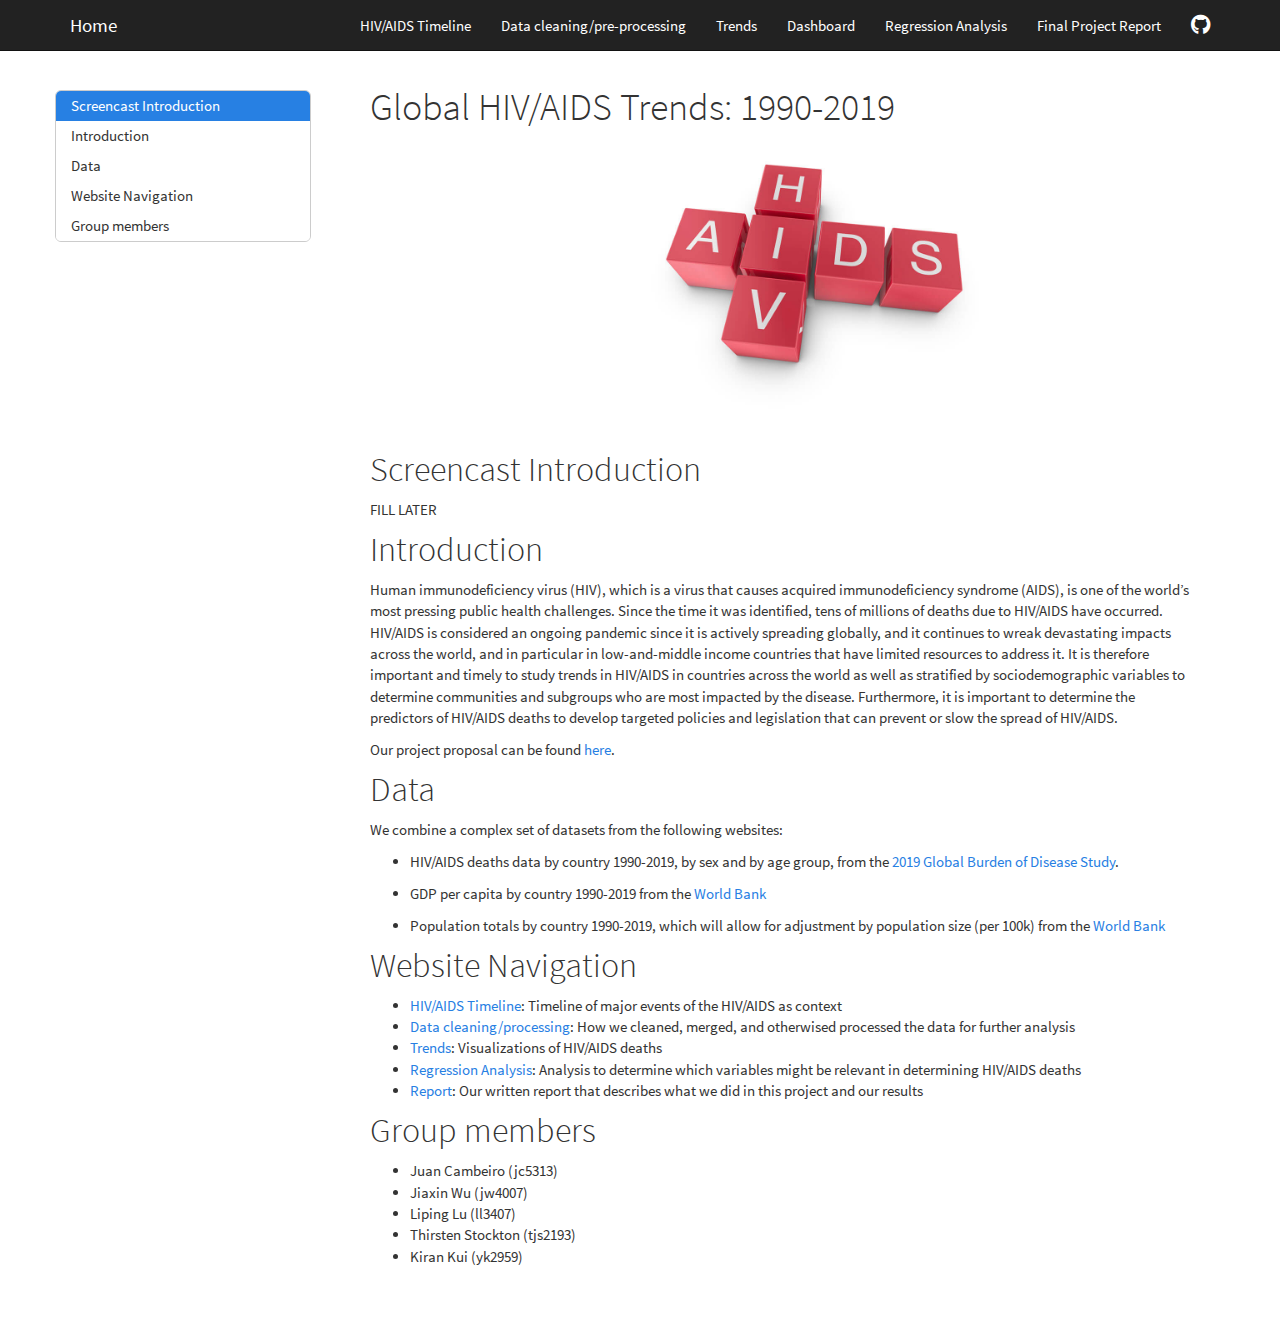
==== commit 7785d743: "updates site nav for dashboard, fixed typos" ====
--- a/index.html
+++ b/index.html
@@ -333,6 +333,9 @@
   <a href="trends.html">Trends</a>
 </li>
 <li>
+  <a href="dashboard.html">Dashboard</a>
+</li>
+<li>
   <a href="regression.html">Regression Analysis</a>
 </li>
 <li>
@@ -386,20 +389,19 @@
 </div>
 <div id="data" class="section level1">
 <h1>Data</h1>
-<p>We combine a complex set of open datasets from the following
-websites:</p>
+<p>We combine a complex set of datasets from the following websites:</p>
 <ul>
 <li><p>HIV/AIDS deaths data by country 1990-2019, by sex and by age
 group, from the <a
 href="https://vizhub.healthdata.org/gbd-results/?params=gbd-api-2019-public/c896c16b3ce69e85653c71c75e780f64">2019
 Global Burden of Disease Study</a>.</p></li>
-<li><p>GDP per capita by country 1990-2019 from <a
+<li><p>GDP per capita by country 1990-2019 from the <a
 href="https://data.worldbank.org/indicator/NY.GDP.PCAP.CD?end=2019&amp;start=1990">World
-Bank data</a></p></li>
+Bank</a></p></li>
 <li><p>Population totals by country 1990-2019, which will allow for
-adjustment by population size (per 100k) from <a
-href="https://data.worldbank.org/indicator/SP.POP.TOTL">World Bank
-data</a></p></li>
+adjustment by population size (per 100k) from the <a
+href="https://data.worldbank.org/indicator/SP.POP.TOTL">World
+Bank</a></p></li>
 </ul>
 </div>
 <div id="website-navigation" class="section level1">
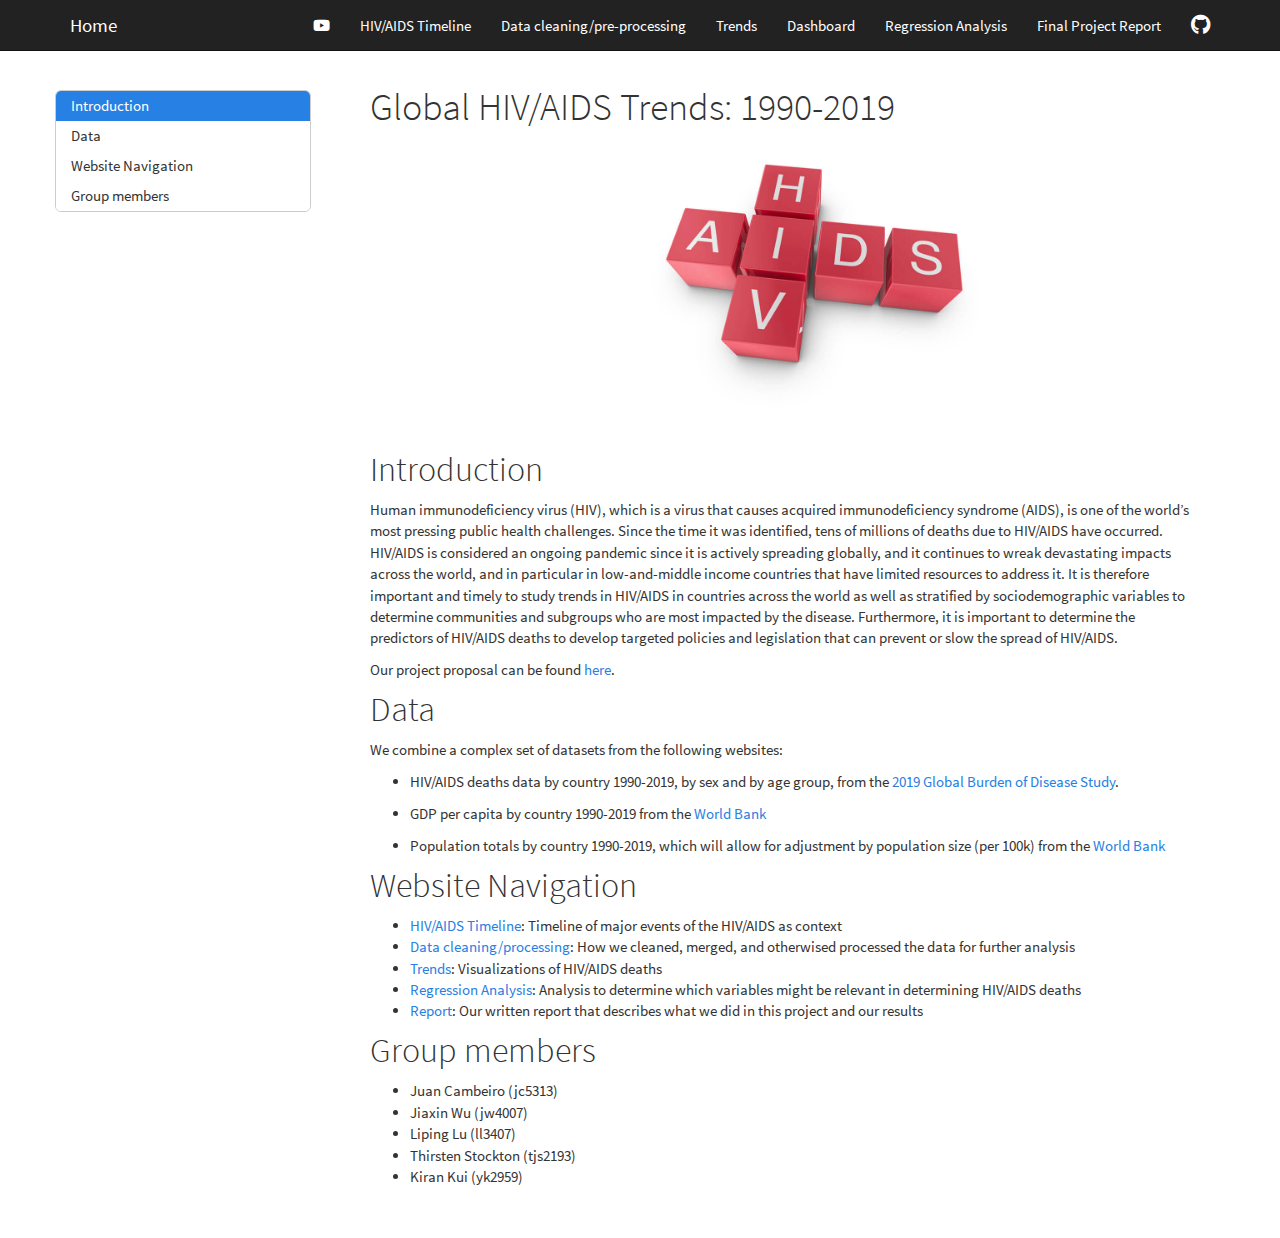
==== commit 184e4800: "added youtube to nav bar for screencast, other minor changes" ====
--- a/index.html
+++ b/index.html
@@ -324,6 +324,12 @@
       </ul>
       <ul class="nav navbar-nav navbar-right">
         <li>
+  <a href="https://www.youtube.com/watch?v=Bg8tbmppoIA">
+    <span class="fa fa-brands fa-youtube"></span>
+     
+  </a>
+</li>
+<li>
   <a href="timeline.html">HIV/AIDS Timeline</a>
 </li>
 <li>
@@ -365,10 +371,6 @@
 <img src="images/hiv.jpg" width="500" />
 </center>
 <p><br></p>
-<div id="screencast-introduction" class="section level1">
-<h1>Screencast Introduction</h1>
-<p>FILL LATER</p>
-</div>
 <div id="introduction" class="section level1">
 <h1>Introduction</h1>
 <p>Human immunodeficiency virus (HIV), which is a virus that causes
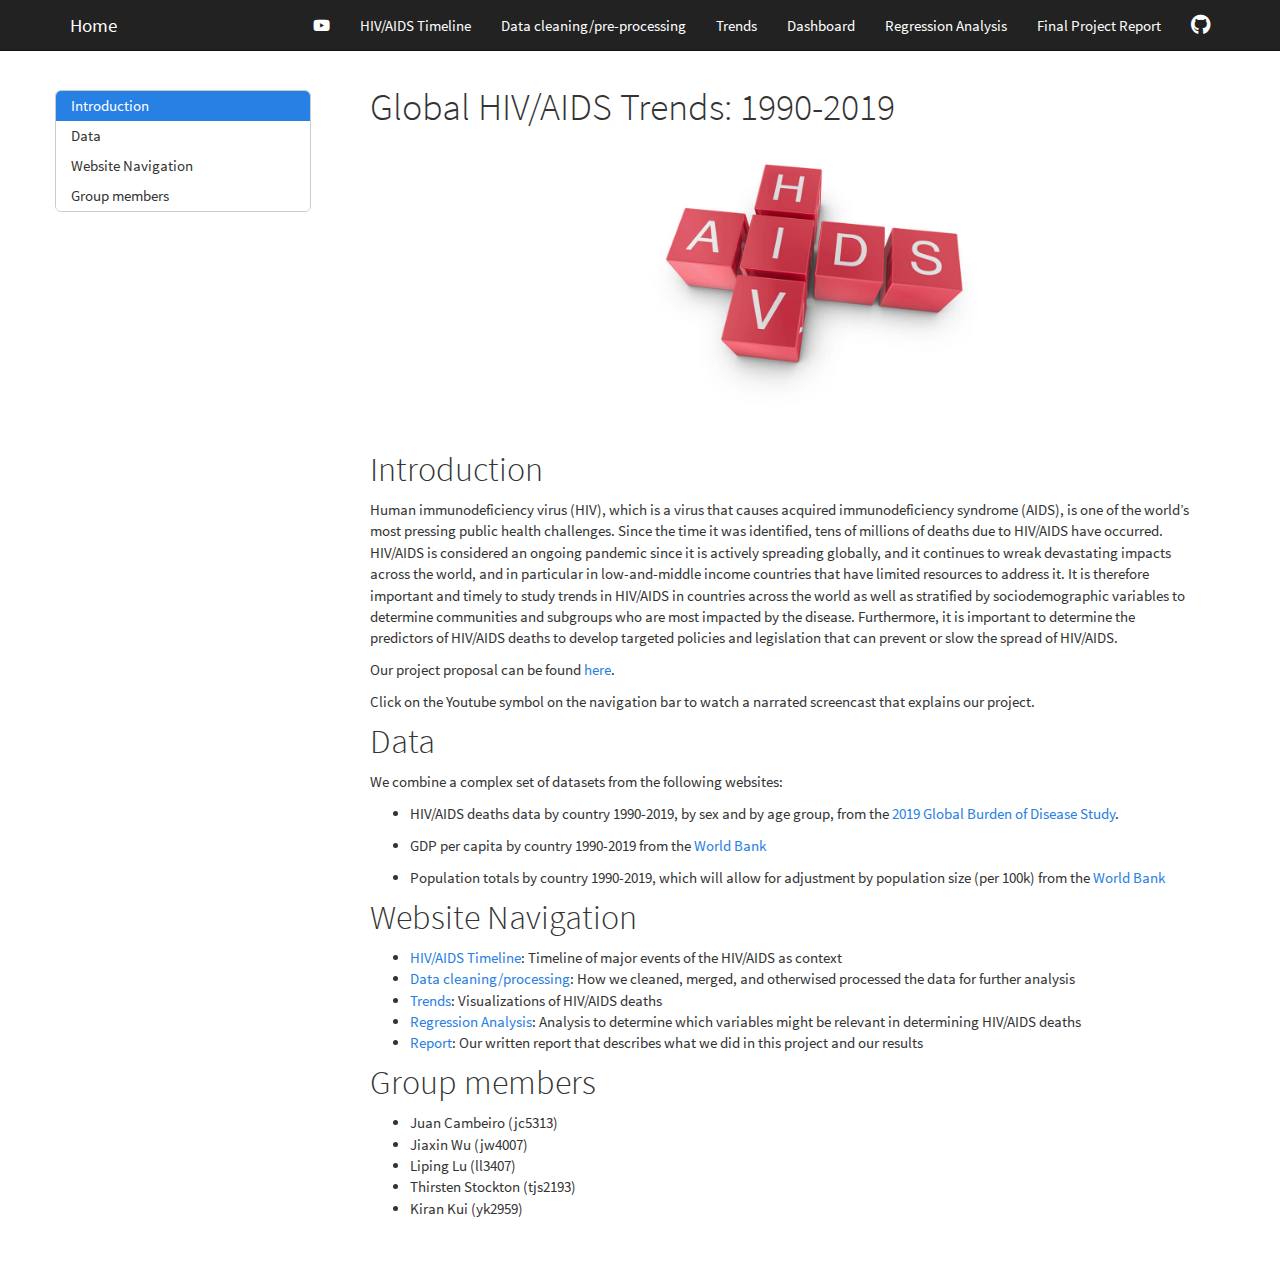
==== commit 53c244ee: "added sentence about where to access screencast for when that's ready" ====
--- a/index.html
+++ b/index.html
@@ -388,6 +388,8 @@
 and legislation that can prevent or slow the spread of HIV/AIDS.</p>
 <p>Our project proposal can be found <a
 href="proposal.html">here</a>.</p>
+<p>Click on the Youtube symbol on the navigation bar to watch a narrated
+screencast that explains our project.</p>
 </div>
 <div id="data" class="section level1">
 <h1>Data</h1>
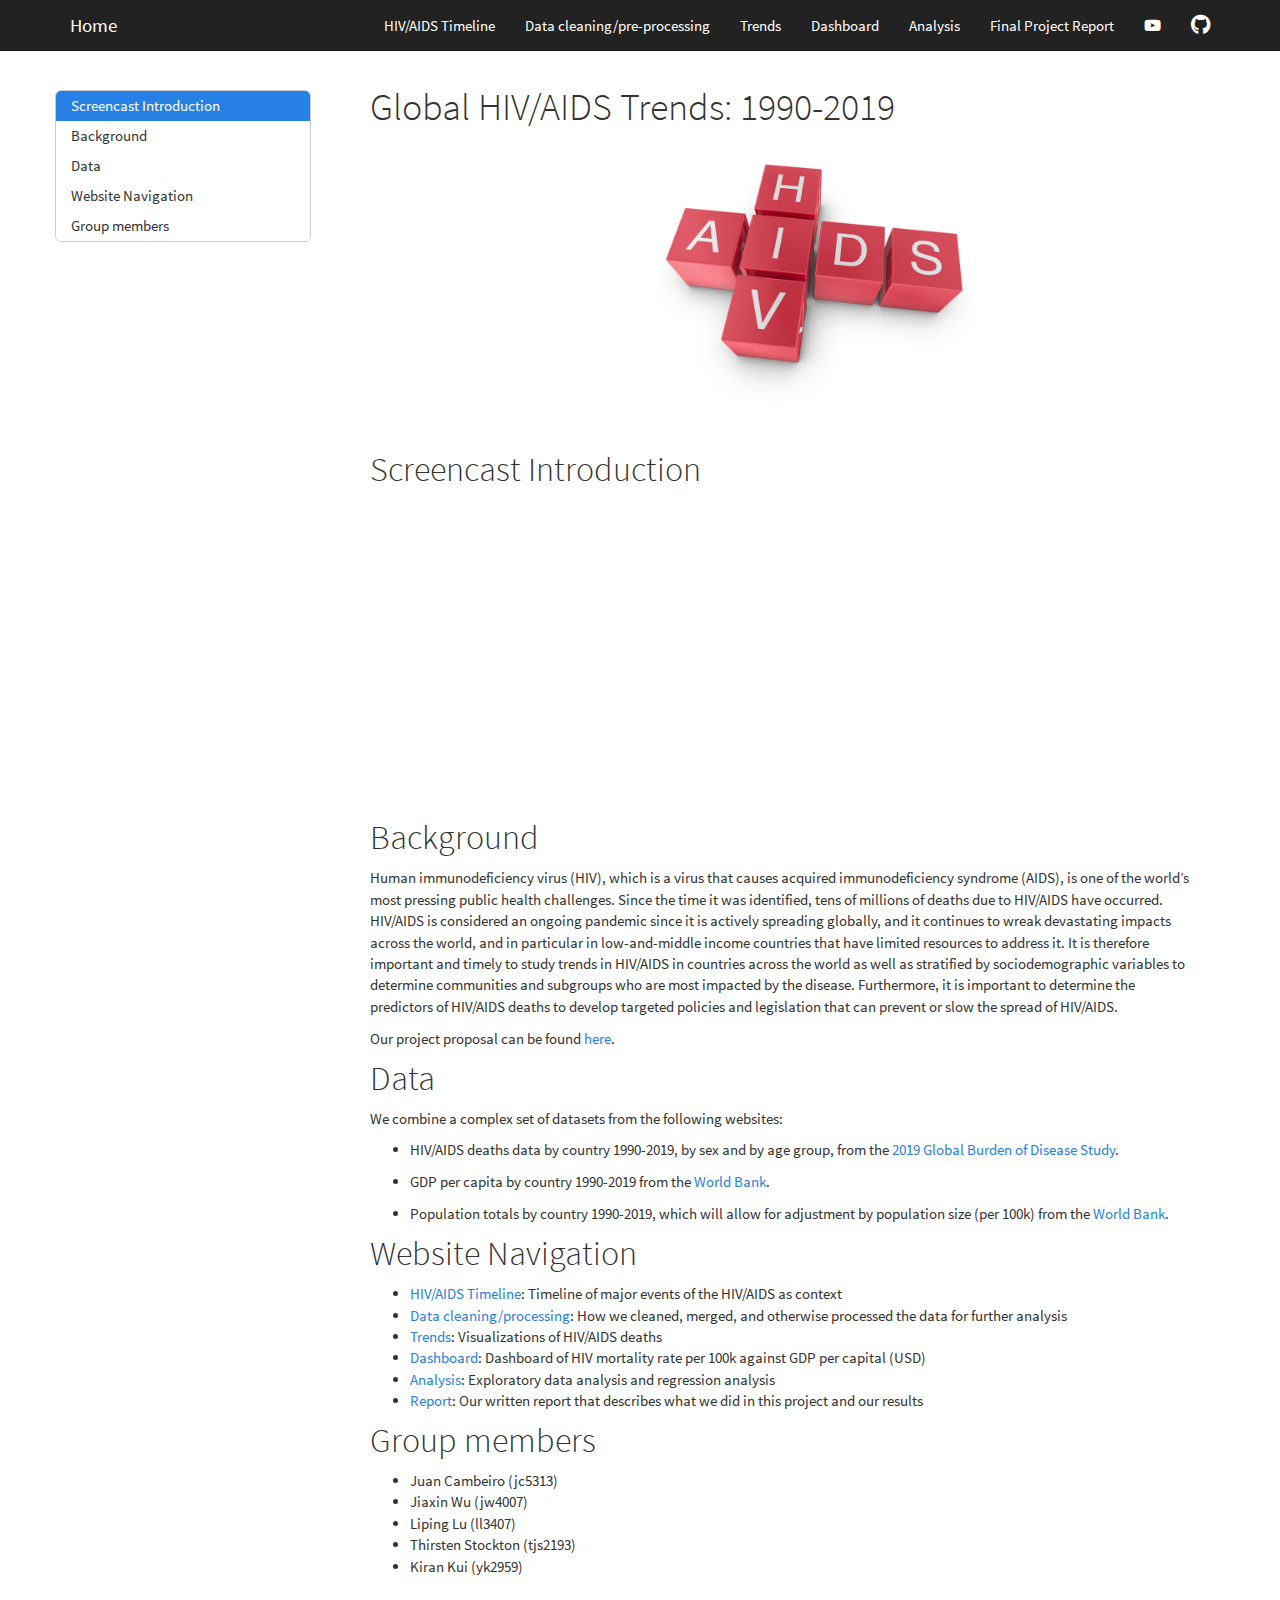
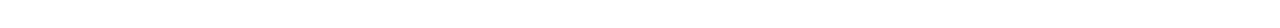
==== commit 1680ebeb: "- added Lucie's descriptions of the trends and exploratory analysis for the predictors. I also made " ====
--- a/index.html
+++ b/index.html
@@ -324,30 +324,30 @@
       </ul>
       <ul class="nav navbar-nav navbar-right">
         <li>
+  <a href="timeline.html">HIV/AIDS Timeline</a>
+</li>
+<li>
+  <a href="data.html">Data cleaning/pre-processing</a>
+</li>
+<li>
+  <a href="trends.html">Trends</a>
+</li>
+<li>
+  <a href="dashboard.html">Dashboard</a>
+</li>
+<li>
+  <a href="regression.html">Analysis</a>
+</li>
+<li>
+  <a href="report.html">Final Project Report</a>
+</li>
+<li>
   <a href="https://www.youtube.com/watch?v=Bg8tbmppoIA">
     <span class="fa fa-brands fa-youtube"></span>
      
   </a>
 </li>
 <li>
-  <a href="timeline.html">HIV/AIDS Timeline</a>
-</li>
-<li>
-  <a href="data.html">Data cleaning/pre-processing</a>
-</li>
-<li>
-  <a href="trends.html">Trends</a>
-</li>
-<li>
-  <a href="dashboard.html">Dashboard</a>
-</li>
-<li>
-  <a href="regression.html">Regression Analysis</a>
-</li>
-<li>
-  <a href="report.html">Final Project Report</a>
-</li>
-<li>
   <a href="https://github.com/juancambeiro1/hiv_trends.github.io">
     <span class="fa fa-github fa-lg"></span>
      
@@ -371,8 +371,13 @@
 <img src="images/hiv.jpg" width="500" />
 </center>
 <p><br></p>
-<div id="introduction" class="section level1">
-<h1>Introduction</h1>
+<div id="screencast-introduction" class="section level1">
+<h1>Screencast Introduction</h1>
+<iframe width="560" height="315" src="https://www.youtube.com/watch?v=Bg8tbmppoIA" frameborder="0" allow="accelerometer; autoplay; encrypted-media; gyroscope; picture-in-picture" allowfullscreen>
+</iframe>
+</div>
+<div id="background" class="section level1">
+<h1>Background</h1>
 <p>Human immunodeficiency virus (HIV), which is a virus that causes
 acquired immunodeficiency syndrome (AIDS), is one of the world’s most
 pressing public health challenges. Since the time it was identified,
@@ -388,8 +393,6 @@
 and legislation that can prevent or slow the spread of HIV/AIDS.</p>
 <p>Our project proposal can be found <a
 href="proposal.html">here</a>.</p>
-<p>Click on the Youtube symbol on the navigation bar to watch a narrated
-screencast that explains our project.</p>
 </div>
 <div id="data" class="section level1">
 <h1>Data</h1>
@@ -401,11 +404,11 @@
 Global Burden of Disease Study</a>.</p></li>
 <li><p>GDP per capita by country 1990-2019 from the <a
 href="https://data.worldbank.org/indicator/NY.GDP.PCAP.CD?end=2019&amp;start=1990">World
-Bank</a></p></li>
+Bank</a>.</p></li>
 <li><p>Population totals by country 1990-2019, which will allow for
 adjustment by population size (per 100k) from the <a
 href="https://data.worldbank.org/indicator/SP.POP.TOTL">World
-Bank</a></p></li>
+Bank</a>.</p></li>
 </ul>
 </div>
 <div id="website-navigation" class="section level1">
@@ -414,12 +417,13 @@
 <li><a href="timeline.html">HIV/AIDS Timeline</a>: Timeline of major
 events of the HIV/AIDS as context</li>
 <li><a href="data.html">Data cleaning/processing</a>: How we cleaned,
-merged, and otherwised processed the data for further analysis</li>
+merged, and otherwise processed the data for further analysis</li>
 <li><a href="trends.html">Trends</a>: Visualizations of HIV/AIDS
 deaths</li>
-<li><a href="regression.html">Regression Analysis</a>: Analysis to
-determine which variables might be relevant in determining HIV/AIDS
-deaths</li>
+<li><a href="dashboard.html">Dashboard</a>: Dashboard of HIV mortality
+rate per 100k against GDP per capital (USD)</li>
+<li><a href="regression.html">Analysis</a>: Exploratory data analysis
+and regression analysis</li>
 <li><a href="report.html">Report</a>: Our written report that describes
 what we did in this project and our results</li>
 </ul>
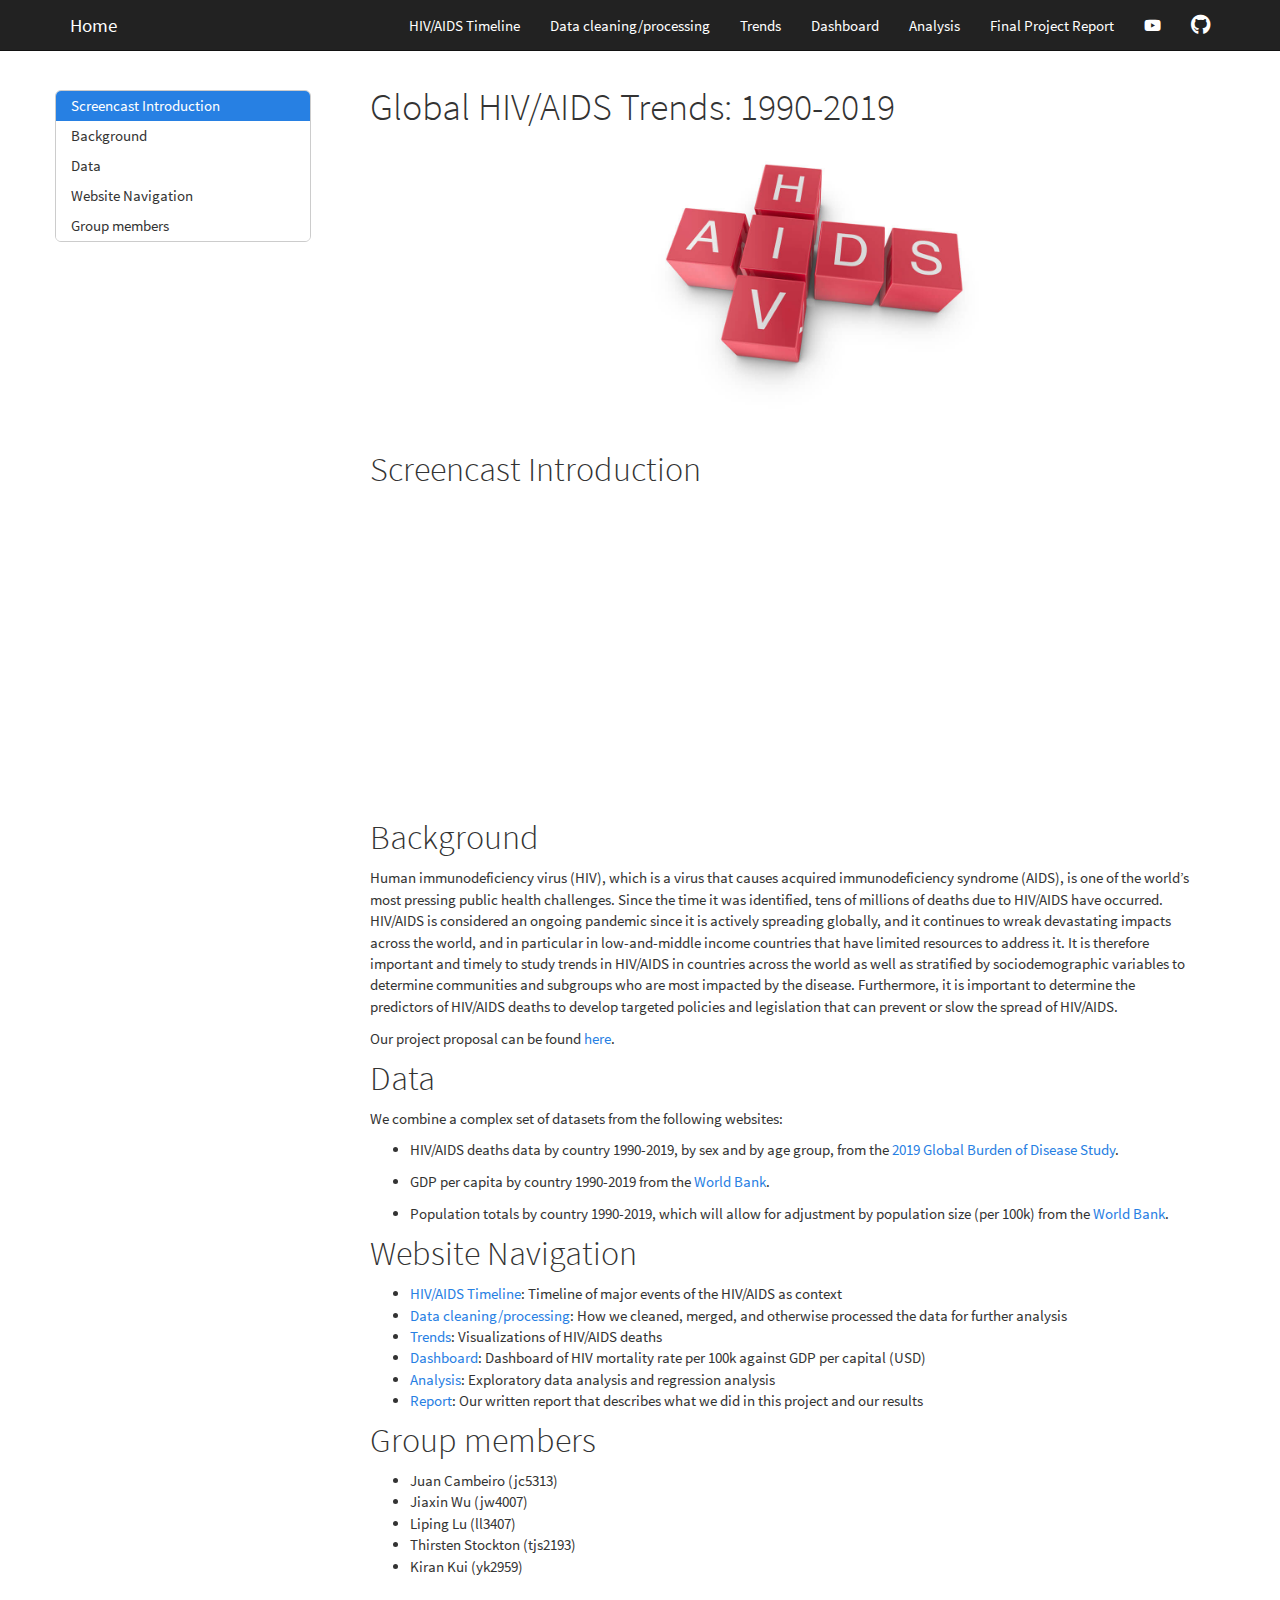
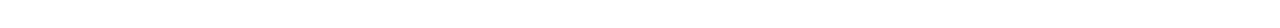
==== commit fe317def: "updated site nav, minor changes" ====
--- a/index.html
+++ b/index.html
@@ -327,7 +327,7 @@
   <a href="timeline.html">HIV/AIDS Timeline</a>
 </li>
 <li>
-  <a href="data.html">Data cleaning/pre-processing</a>
+  <a href="data.html">Data cleaning/processing</a>
 </li>
 <li>
   <a href="trends.html">Trends</a>
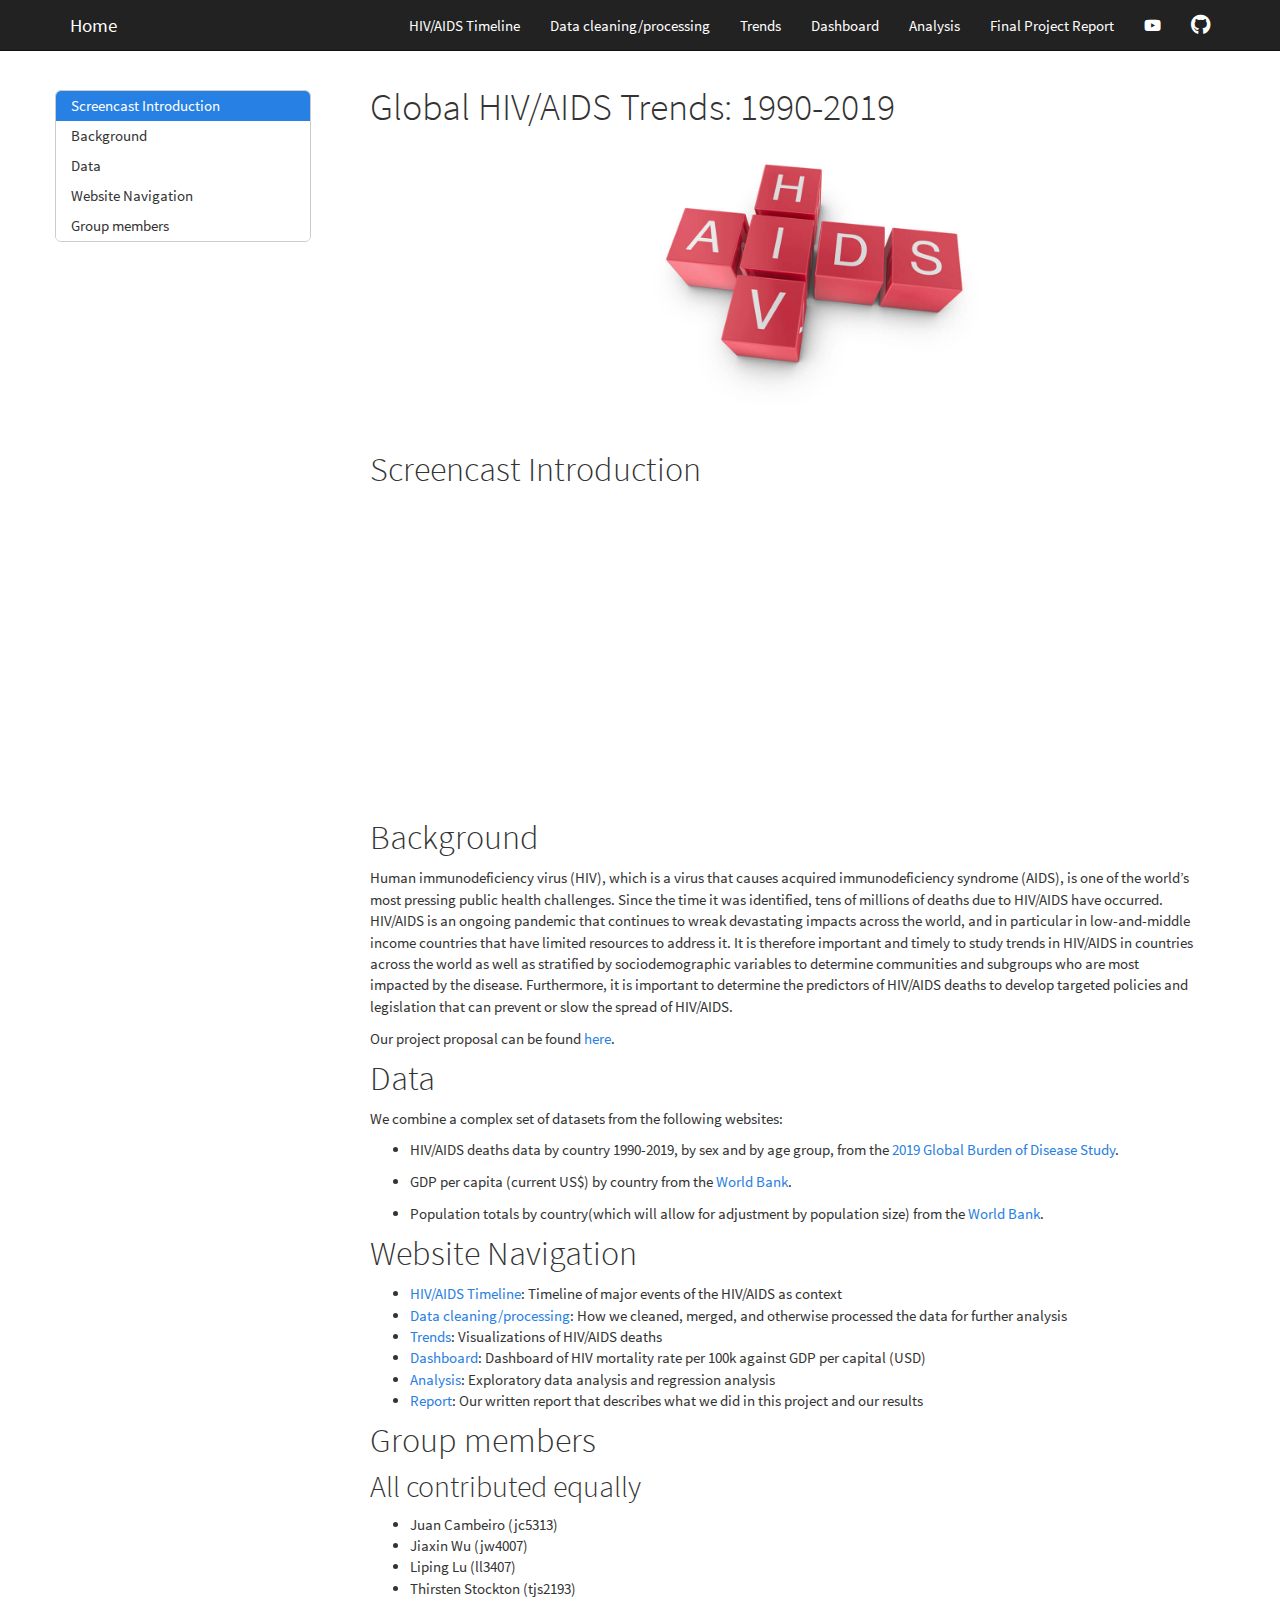
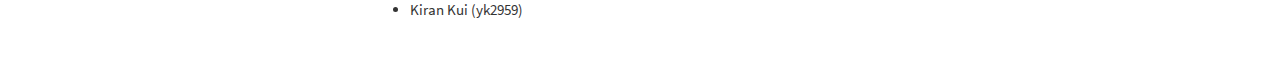
==== commit f14838ce: "grammar/typo fixes, added text, fixed links" ====
--- a/index.html
+++ b/index.html
@@ -381,16 +381,16 @@
 <p>Human immunodeficiency virus (HIV), which is a virus that causes
 acquired immunodeficiency syndrome (AIDS), is one of the world’s most
 pressing public health challenges. Since the time it was identified,
-tens of millions of deaths due to HIV/AIDS have occurred. HIV/AIDS is
-considered an ongoing pandemic since it is actively spreading globally,
-and it continues to wreak devastating impacts across the world, and in
-particular in low-and-middle income countries that have limited
-resources to address it. It is therefore important and timely to study
-trends in HIV/AIDS in countries across the world as well as stratified
-by sociodemographic variables to determine communities and subgroups who
-are most impacted by the disease. Furthermore, it is important to
-determine the predictors of HIV/AIDS deaths to develop targeted policies
-and legislation that can prevent or slow the spread of HIV/AIDS.</p>
+tens of millions of deaths due to HIV/AIDS have occurred. HIV/AIDS is an
+ongoing pandemic that continues to wreak devastating impacts across the
+world, and in particular in low-and-middle income countries that have
+limited resources to address it. It is therefore important and timely to
+study trends in HIV/AIDS in countries across the world as well as
+stratified by sociodemographic variables to determine communities and
+subgroups who are most impacted by the disease. Furthermore, it is
+important to determine the predictors of HIV/AIDS deaths to develop
+targeted policies and legislation that can prevent or slow the spread of
+HIV/AIDS.</p>
 <p>Our project proposal can be found <a
 href="proposal.html">here</a>.</p>
 </div>
@@ -400,13 +400,13 @@
 <ul>
 <li><p>HIV/AIDS deaths data by country 1990-2019, by sex and by age
 group, from the <a
-href="https://vizhub.healthdata.org/gbd-results/?params=gbd-api-2019-public/c896c16b3ce69e85653c71c75e780f64">2019
+href="https://vizhub.healthdata.org/gbd-results?params=gbd-api-2019-permalink/4065269292a8a53e41715ff2e8415266">2019
 Global Burden of Disease Study</a>.</p></li>
-<li><p>GDP per capita by country 1990-2019 from the <a
-href="https://data.worldbank.org/indicator/NY.GDP.PCAP.CD?end=2019&amp;start=1990">World
+<li><p>GDP per capita (current US$) by country from the <a
+href="https://data.worldbank.org/indicator/NY.GDP.PCAP.CD">World
 Bank</a>.</p></li>
-<li><p>Population totals by country 1990-2019, which will allow for
-adjustment by population size (per 100k) from the <a
+<li><p>Population totals by country(which will allow for adjustment by
+population size) from the <a
 href="https://data.worldbank.org/indicator/SP.POP.TOTL">World
 Bank</a>.</p></li>
 </ul>
@@ -430,6 +430,8 @@
 </div>
 <div id="group-members" class="section level1">
 <h1>Group members</h1>
+<div id="all-contributed-equally" class="section level2">
+<h2>All contributed equally</h2>
 <ul>
 <li>Juan Cambeiro (jc5313)</li>
 <li>Jiaxin Wu (jw4007)</li>
@@ -437,6 +439,7 @@
 <li>Thirsten Stockton (tjs2193)</li>
 <li>Kiran Kui (yk2959)</li>
 </ul>
+</div>
 </div>
 
 
